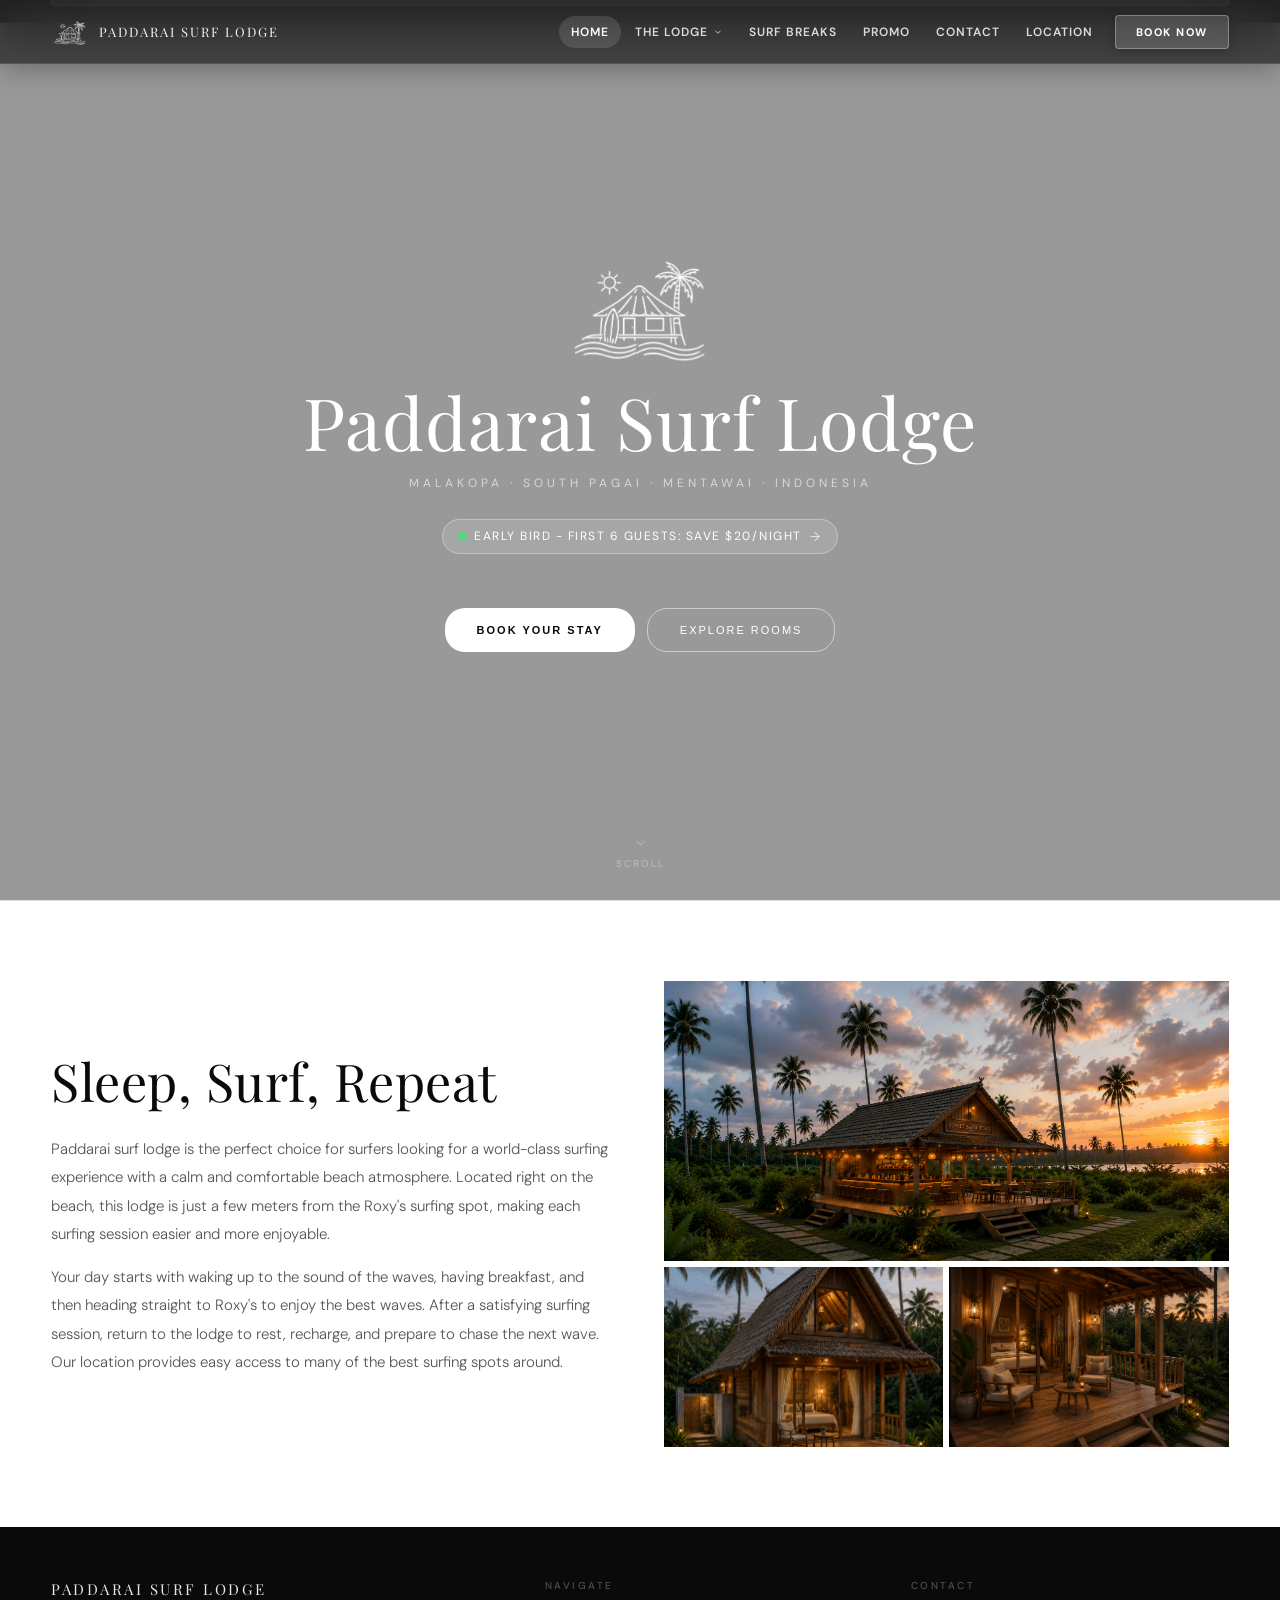
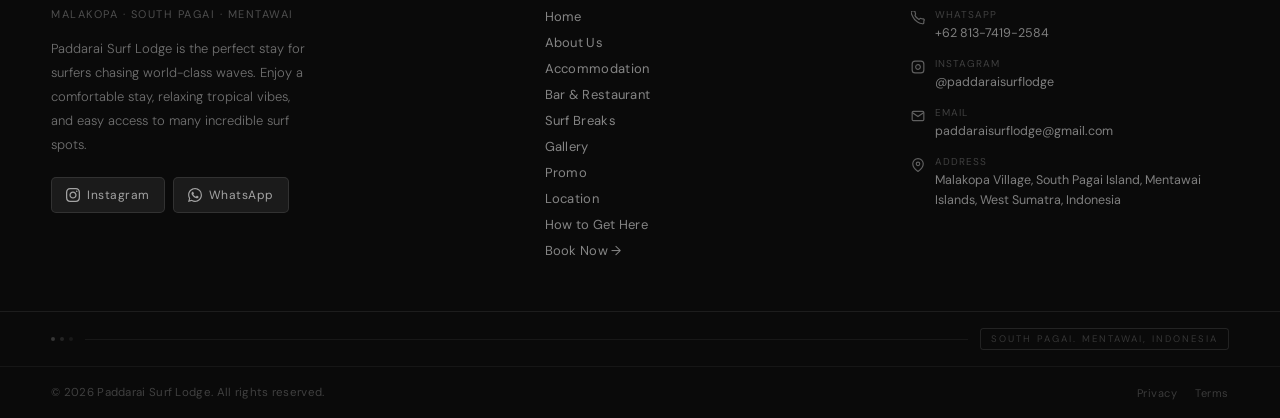
==== index.html @ 211f0278 "Update index.html" ====
<!DOCTYPE html>
<html lang="id">
<head>
<meta charset="UTF-8">
<meta name="viewport" content="width=device-width, initial-scale=1.0, maximum-scale=5.0, viewport-fit=cover">
<meta name="theme-color" content="#0a0a0a">
<title>Paddarai Surf Lodge</title>
<link href="https://fonts.googleapis.com/css2?family=Playfair+Display:ital,wght@0,400;0,500;0,700;1,400&family=DM+Sans:wght@300;400;500;600&display=swap" rel="stylesheet">
<link rel="stylesheet" href="style.css">
</head>
<body>

<!-- ═══════════════════════════════════════════
     NAVIGATION
═══════════════════════════════════════════ -->
<nav>
  <div class="logo-wrap" onclick="showPage('home')">
    <img src="gambar/Paddarai Surf Lodge logo design 2.png" alt="Paddarai Logo">
    <span class="logo-name">PADDARAI SURF LODGE</span>
  </div>
  <div class="nav-items">
    <div class="nav-item">
      <button class="nav-btn" onclick="showPage('home')" id="nav-home">Home</button>
    </div>
    <div class="nav-item">
      <button class="nav-btn" onclick="toggleDropdown('dd-lodge')" id="nav-lodge">
        The Lodge
        <svg viewBox="0 0 24 24" fill="none" stroke="currentColor" stroke-width="2"><polyline points="6 9 12 15 18 9"/></svg>
      </button>
      <div class="nav-dropdown" id="dd-lodge">
        <button class="nav-dd-item" onclick="showPage('about')">About Us</button>
        <button class="nav-dd-item" onclick="showPage('accommodation')">Accommodation</button>
        <button class="nav-dd-item" onclick="showPage('bar')">Bar &amp; Restaurant</button>
        <button class="nav-dd-item" onclick="showPage('gallery')">Gallery</button>
      </div>
    </div>
    <div class="nav-item">
      <button class="nav-btn" onclick="showPage('surf')" id="nav-surf">Surf Breaks</button>
    </div>
    <div class="nav-item">
      <button class="nav-btn" onclick="showPage('promo')" id="nav-promo">Promo</button>
    </div>
    <div class="nav-item">
      <button class="nav-btn" onclick="showPage('contact')" id="nav-contact">Contact</button>
    </div>
    <div class="nav-item">
      <button class="nav-btn" onclick="showPage('location')" id="nav-location">Location</button>
    </div>
    <button class="nav-book-btn" onclick="showPage('booking')">Book Now</button>
  </div>
  <button class="hamburger" onclick="toggleMob()" aria-label="Menu" id="hamburger-btn">
    <svg id="icon-menu" viewBox="0 0 24 24" fill="none" stroke="currentColor" stroke-width="2">
      <line x1="3" y1="6" x2="21" y2="6"/>
      <line x1="3" y1="12" x2="21" y2="12"/>
      <line x1="3" y1="18" x2="21" y2="18"/>
    </svg>
    <svg id="icon-close" viewBox="0 0 24 24" fill="none" stroke="currentColor" stroke-width="2" style="display:none">
      <line x1="18" y1="6" x2="6" y2="18"/>
      <line x1="6" y1="6" x2="18" y2="18"/>
    </svg>
  </button>
</nav>

<!-- ═══════════════════════════════════════════
     MOBILE MENU
═══════════════════════════════════════════ -->
<div class="mob-menu" id="mob-menu">
  <div class="mob-section">
    <button class="mob-direct" onclick="showPage('home');closeMob()">Home</button>
  </div>
  <div class="mob-section">
    <button class="mob-section-btn" onclick="toggleMobSub(this)">
      The Lodge
      <svg viewBox="0 0 24 24" fill="none" stroke="currentColor" stroke-width="2"><polyline points="6 9 12 15 18 9"/></svg>
    </button>
    <div class="mob-sub">
      <button class="mob-sub-item" onclick="showPage('about');closeMob()">About Us</button>
      <button class="mob-sub-item" onclick="showPage('accommodation');closeMob()">Accommodation</button>
      <button class="mob-sub-item" onclick="showPage('bar');closeMob()">Bar &amp; Restaurant</button>
      <button class="mob-sub-item" onclick="showPage('gallery');closeMob()">Gallery</button>
    </div>
  </div>
  <div class="mob-section">
    <button class="mob-direct" onclick="showPage('surf');closeMob()">Surf Breaks</button>
  </div>
  <div class="mob-section">
    <button class="mob-direct" onclick="showPage('promo');closeMob()">Promo</button>
  </div>
  <div class="mob-section">
    <button class="mob-direct" onclick="showPage('contact');closeMob()">Contact</button>
  </div>
  <div class="mob-section">
    <button class="mob-direct" onclick="showPage('location');closeMob()">Location</button>
  </div>
  <button class="mob-book" onclick="showPage('booking');closeMob()">Book Now</button>
</div>

<!-- ═══════════════════════════════════════════
     FOOTER TEMPLATE (injected into each page)
═══════════════════════════════════════════ -->
<template id="footer-tpl">
  <footer>
    <div class="ft-top">
      <div class="ft-brand">
        <div class="ft-brand-name">Paddarai Surf Lodge</div>
        <div class="ft-brand-tag">Malakopa · South Pagai · Mentawai</div>
        <div class="ft-brand-desc">Paddarai Surf Lodge is the perfect stay for surfers chasing world-class waves. Enjoy a comfortable stay, relaxing tropical vibes, and easy access to many incredible surf spots.</div>
        <div class="ft-social-row">
          <a class="ft-social-btn" href="https://www.instagram.com/paddaraisurflodge" target="_blank">
            <svg viewBox="0 0 24 24" xmlns="http://www.w3.org/2000/svg"><path d="M12 2.163c3.204 0 3.584.012 4.85.07 3.252.148 4.771 1.691 4.919 4.919.058 1.265.069 1.645.069 4.849 0 3.205-.012 3.584-.069 4.849-.149 3.225-1.664 4.771-4.919 4.919-1.266.058-1.644.07-4.85.07-3.204 0-3.584-.012-4.849-.07-3.26-.149-4.771-1.699-4.919-4.92-.058-1.265-.07-1.644-.07-4.849 0-3.204.013-3.583.07-4.849.149-3.227 1.664-4.771 4.919-4.919 1.266-.057 1.645-.069 4.849-.069zm0-2.163c-3.259 0-3.667.014-4.947.072-4.358.2-6.78 2.618-6.98 6.98-.059 1.281-.073 1.689-.073 4.948 0 3.259.014 3.668.072 4.948.2 4.358 2.618 6.78 6.98 6.98 1.281.058 1.689.072 4.948.072 3.259 0 3.668-.014 4.948-.072 4.354-.2 6.782-2.618 6.979-6.98.059-1.28.073-1.689.073-4.948 0-3.259-.014-3.667-.072-4.947-.196-4.354-2.617-6.78-6.979-6.98-1.281-.059-1.69-.073-4.949-.073zm0 5.838c-3.403 0-6.162 2.759-6.162 6.162s2.759 6.163 6.162 6.163 6.162-2.759 6.162-6.163c0-3.403-2.759-6.162-6.162-6.162zm0 10.162c-2.209 0-4-1.79-4-4 0-2.209 1.791-4 4-4s4 1.791 4 4c0 2.21-1.791 4-4 4zm6.406-11.845c-.796 0-1.441.645-1.441 1.44s.645 1.44 1.441 1.44c.795 0 1.439-.645 1.439-1.44s-.644-1.44-1.439-1.44z"/></svg>
            Instagram
          </a>
          <a class="ft-social-btn" href="https://wa.me/6281374192584" target="_blank">
            <svg viewBox="0 0 24 24" xmlns="http://www.w3.org/2000/svg"><path d="M17.472 14.382c-.297-.149-1.758-.867-2.03-.967-.273-.099-.471-.148-.67.15-.197.297-.767.966-.94 1.164-.173.199-.347.223-.644.075-.297-.15-1.255-.463-2.39-1.475-.883-.788-1.48-1.761-1.653-2.059-.173-.297-.018-.458.13-.606.134-.133.298-.347.446-.52.149-.174.198-.298.298-.497.099-.198.05-.371-.025-.52-.075-.149-.669-1.612-.916-2.207-.242-.579-.487-.5-.669-.51-.173-.008-.371-.01-.57-.01-.198 0-.52.074-.792.372-.272.297-1.04 1.016-1.04 2.479 0 1.462 1.065 2.875 1.213 3.074.149.198 2.096 3.2 5.077 4.487.709.306 1.262.489 1.694.625.712.227 1.36.195 1.871.118.571-.085 1.758-.719 2.006-1.413.248-.694.248-1.289.173-1.413-.074-.124-.272-.198-.57-.347m-5.421 7.403h-.004a9.87 9.87 0 01-5.031-1.378l-.361-.214-3.741.982.998-3.648-.235-.374a9.86 9.86 0 01-1.51-5.26c.001-5.45 4.436-9.884 9.888-9.884 2.64 0 5.122 1.03 6.988 2.898a9.825 9.825 0 012.893 6.994c-.003 5.45-4.437 9.884-9.885 9.884m8.413-18.297A11.815 11.815 0 0012.05 0C5.495 0 .16 5.335.157 11.892c0 2.096.547 4.142 1.588 5.945L.057 24l6.305-1.654a11.882 11.882 0 005.683 1.448h.005c6.554 0 11.89-5.335 11.893-11.893a11.821 11.821 0 00-3.48-8.413z"/></svg>
            WhatsApp
          </a>
        </div>
      </div>
      <div>
        <div class="ft-col-title">Navigate</div>
        <div class="ft-links">
          <button class="ft-link" onclick="showPage('home')">Home</button>
          <button class="ft-link" onclick="showPage('about')">About Us</button>
          <button class="ft-link" onclick="showPage('accommodation')">Accommodation</button>
          <button class="ft-link" onclick="showPage('bar')">Bar &amp; Restaurant</button>
          <button class="ft-link" onclick="showPage('surf')">Surf Breaks</button>
          <button class="ft-link" onclick="showPage('gallery')">Gallery</button>
          <button class="ft-link" onclick="showPage('promo')">Promo</button>
          <button class="ft-link" onclick="showPage('location')">Location</button>
          <button class="ft-link" onclick="showPage('location');setTimeout(()=>document.querySelector('.get-here').scrollIntoView({behavior:'smooth'}),50)">How to Get Here</button>
          <button class="ft-link" onclick="showPage('booking')">Book Now →</button>
        </div>
      </div>
      <div>
        <div class="ft-col-title">Contact</div>
        <div class="ft-contact-item">
          <svg class="ft-contact-icon" viewBox="0 0 24 24" stroke-width="2"><path d="M22 16.92v3a2 2 0 01-2.18 2 19.79 19.79 0 01-8.63-3.07A19.5 19.5 0 013.07 9.8a19.79 19.79 0 01-3.07-8.63A2 2 0 012 0h3a2 2 0 012 1.72c.127.96.361 1.903.7 2.81a2 2 0 01-.45 2.11L6.91 7.91a16 16 0 006.72 6.72l1.28-1.28a2 2 0 012.11-.45c.907.339 1.85.573 2.81.7A2 2 0 0122 16.92z"/></svg>
          <div>
            <div class="ft-contact-label">WhatsApp</div>
            <div class="ft-contact-val">+62 813-7419-2584</div>
          </div>
        </div>
        <div class="ft-contact-item">
          <svg class="ft-contact-icon" viewBox="0 0 24 24" stroke-width="2"><rect x="2" y="2" width="20" height="20" rx="5" ry="5"/><path d="M16 11.37A4 4 0 1112.63 8 4 4 0 0116 11.37z"/><line x1="17.5" y1="6.5" x2="17.51" y2="6.5"/></svg>
          <div>
            <div class="ft-contact-label">Instagram</div>
            <div class="ft-contact-val">@paddaraisurflodge</div>
          </div>
        </div>
        <div class="ft-contact-item">
          <svg class="ft-contact-icon" viewBox="0 0 24 24" stroke-width="2"><path d="M4 4h16c1.1 0 2 .9 2 2v12c0 1.1-.9 2-2 2H4c-1.1 0-2-.9-2-2V6c0-1.1.9-2 2-2z"/><polyline points="22,6 12,13 2,6"/></svg>
          <div>
            <div class="ft-contact-label">Email</div>
            <div class="ft-contact-val">paddaraisurflodge@gmail.com</div>
          </div>
        </div>
        <div class="ft-contact-item">
          <svg class="ft-contact-icon" viewBox="0 0 24 24" stroke-width="2"><path d="M21 10c0 7-9 13-9 13s-9-6-9-13a9 9 0 0118 0z"/><circle cx="12" cy="10" r="3"/></svg>
          <div>
            <div class="ft-contact-label">Address</div>
            <div class="ft-contact-val">Malakopa Village, South Pagai Island, Mentawai Islands, West Sumatra, Indonesia</div>
          </div>
        </div>
      </div>
    </div>
    <div class="ft-divider-row">
      <div class="ft-dots">
        <div class="ft-dot"></div>
        <div class="ft-dot" style="opacity:0.6"></div>
        <div class="ft-dot" style="opacity:0.35"></div>
      </div>
      <div class="ft-divider-line"></div>
      <div class="ft-badge">South Pagai. Mentawai, Indonesia</div>
    </div>
    <div class="ft-bottom">
      <div class="ft-copy">© 2026 Paddarai Surf Lodge. All rights reserved.</div>
      <div class="ft-legal">
        <button class="ft-legal-link">Privacy</button>
        <button class="ft-legal-link">Terms</button>
      </div>
    </div>
  </footer>
</template>

<!-- ═══════════════════════════════════════════
     PAGE: HOME
═══════════════════════════════════════════ -->
<div class="page active" id="page-home">
  <div class="hero">
    <video class="hero-bg-img" autoplay muted loop playsinline>
    <source src="gambar/video 3.mp4" type="video/mp4">
  </video>
    <img src="gambar/Paddarai Surf Lodge logo design 2.png" class="hero-logo-img" alt="Logo">
    <div class="hero-tagline">Paddarai Surf Lodge</div>
    <div class="hero-sub">Malakopa · South Pagai · Mentawai · Indonesia</div>
    <div class="hero-early-bird" onclick="showPage('promo')">
      <span class="heb-dot"></span>
      Early Bird - First 6 Guests: Save $20/night
      <span class="heb-arrow">→</span>
    </div>
    <div class="hero-cta-wrap">
      <button class="btn-primary" onclick="showPage('booking')">Book Your Stay</button>
      <button class="btn-outline" onclick="showPage('accommodation')">Explore Rooms</button>
    </div>
    <div class="scroll-hint" style="position:absolute;bottom:clamp(16px,4vw,30px);left:50%;transform:translateX(-50%);z-index:2;">
      <svg viewBox="0 0 24 24" fill="none" stroke="currentColor" stroke-width="1.5"><polyline points="6 9 12 15 18 9"/></svg>
      Scroll
    </div>
  </div>
  <div class="about-strip scroll-anim">
    <div>
      <h2>Sleep, Surf, Repeat</h2>
      <p>Paddarai surf lodge is the perfect choice for surfers looking for a world-class surfing experience with a calm and comfortable beach atmosphere. Located right on the beach, this lodge is just a few meters from the Roxy's surfing spot, making each surfing session easier and more enjoyable.</p>
      <p>Your day starts with waking up to the sound of the waves, having breakfast, and then heading straight to Roxy's to enjoy the best waves. After a satisfying surfing session, return to the lodge to rest, recharge, and prepare to chase the next wave. Our location provides easy access to many of the best surfing spots around.</p>
    </div>
    <div class="about-img-grid">
      <img src="gambar/Bar & Restourant.png" alt="Lodge" loading="lazy">
      <img src="gambar/type 1 &2.png" alt="Mentawai" loading="lazy">
      <img src="gambar/Terace.png" alt="Nature" loading="lazy">
    </div>
  </div>
  <div id="footer-home"></div>
</div>

<!-- ═══════════════════════════════════════════
     PAGE: ABOUT
═══════════════════════════════════════════ -->
<div class="page" id="page-about">
  <div class="page-content">
    <div class="page-hero">
      <img class="bg" src="gambar/Paddarai.png" alt="">
      <div class="page-hero-content">
        <div class="page-hero-eyebrow">Paddarai Surf Lodge</div>
        <h1>About Us</h1>
        <div class="divider"></div>
      </div>
      <div class="scroll-hint" style="position:absolute;bottom:clamp(16px,4vw,30px);left:50%;transform:translateX(-50%);z-index:2;">
        <svg viewBox="0 0 24 24" fill="none" stroke="currentColor" stroke-width="1.5"><polyline points="6 9 12 15 18 9"/></svg>
        Scroll
      </div>
    </div>
    <div class="about-full scroll-anim">
      <h2>Our Story</h2>
      <p>Paddarai Surf Lodge is a family-owned and locally managed surf retreat, built in April 2026 and completed in October 2026. Located right on the beachfront in Malakopa, South Pagai Island, the lodge sits only a few meters from the famous Roxy's surf spot, giving surfers easy access to many of the best waves in the Mentawai Islands.</p>
      <p>Designed with a simple tropical cottage concept, Paddarai Surf Lodge consists of three buildings: a cozy beachfront bar and two comfortable accommodation cottages. Our location was carefully chosen in the heart of several world-class surf spots, making every surf trip easy, convenient, and unforgettable.</p>
      <h2>Our Crew Members</h2>
      <p>All Paddarai crew members are local people who know the island, the waves, and the culture very well. We are dedicated to creating a warm and friendly atmosphere where every guest can feel at home, enjoy great surfing, and experience the true spirit of Mentawai hospitality.</p>
      <h3 class="about-sub-title">Our Chef</h3>
      <p class="about-sub-desc">Irvan Filsen is the owner of Paddarai Surf Lodge and also the in-house chef. He holds a Bachelor’s degree in Tourism and has experience working in kitchens and coffee shops across various restaurants and cafés in Yogyakarta. With that background and experience, he brings fresh, flavorful, and comforting meals for guests to enjoy after a full day of surfing.</p>
      <h3 class="about-sub-title">Our Guide</h3>
      <p class="about-sub-desc">Gomer Dwan is a local surf guide at Paddarai Surf Lodge with more than 10 years of surfing experience in the Mentawai Islands. He has also worked freelance as a surf guide for several surf camps around the Malakopa area. With his deep knowledge of the waves and local surf conditions, Gomer is always ready to help guests find the best waves based on the conditions and each surfer’s ability level. Friendly, experienced, and passionate about what he does, he is dedicated to making every trip more comfortable, enjoyable, and memorable.</p>
      <h3 class="about-sub-title">Our Boat Captain</h3>
      <p class="about-sub-desc">Chrisantono is Boat Captain At Paddarai Surf Lodge.</p>
    </div>
    <div id="footer-about"></div>
  </div>
</div>

<!-- ═══════════════════════════════════════════
     PAGE: ACCOMMODATION
═══════════════════════════════════════════ -->
<div class="page" id="page-accommodation">
  <div class="page-content">
    <div class="page-hero">
      <img class="bg" src="gambar/Paddarai.png" alt="">
      <div class="page-hero-content">
        <div class="page-hero-eyebrow">Where You'll Stay</div>
        <h1>Accommodation</h1>
        <div class="divider"></div>
      </div>
      <div class="scroll-hint" style="position:absolute;bottom:clamp(16px,4vw,30px);left:50%;transform:translateX(-50%);z-index:2;">
        <svg viewBox="0 0 24 24" fill="none" stroke="currentColor" stroke-width="1.5"><polyline points="6 9 12 15 18 9"/></svg>
        Scroll
      </div>
    </div>

    <div class="section-intro scroll-anim">
      <h2>All-Inclusive Packages</h2>
      <p>Experience the best surfing in the Mentawai Islands with an all-inclusive package from Paddarai Surf Lodge. We've taken care of everything for you — from comfortable beachfront accommodation and daily meals to surf trips and warm local hospitality, so you can simply relax, ride the waves, and soak up the island vibes.</p>
    </div>

    <div class="room-section">
      <!-- ROOM 1 -->
      <div class="room-card scroll-anim">
        <div class="room-img-wrap">
          <div class="room-slider" id="slider-r1">
            <div class="room-slider-track" id="track-r1">
              <img src="gambar/type 1 &2.png" alt="Room 1 - View 1" loading="lazy">
              <img src="gambar/room 1.jpeg" alt="Room 1 - View 2" loading="lazy">
              <img src="gambar/Attic Lounge.png" alt="Room 1 - View 3" loading="lazy">
              <img src="gambar/Terace.png" alt="Room 1 - View 4" loading="lazy">
              <img src="gambar/toilet.png" alt="Room 1 - View 5" loading="lazy">
            </div>
            <button class="slider-btn prev" onclick="slideRoom('r1',-1)" aria-label="Previous">
              <svg viewBox="0 0 24 24"><polyline points="15 18 9 12 15 6"/></svg>
            </button>
            <button class="slider-btn next" onclick="slideRoom('r1',1)" aria-label="Next">
              <svg viewBox="0 0 24 24"><polyline points="9 18 15 12 9 6"/></svg>
            </button>
            <div class="slider-dots" id="dots-r1">
              <button class="slider-dot active" onclick="goToSlide('r1',0)"></button>
              <button class="slider-dot" onclick="goToSlide('r1',1)"></button>
              <button class="slider-dot" onclick="goToSlide('r1',2)"></button>
              <button class="slider-dot" onclick="goToSlide('r1',3)"></button>
              <button class="slider-dot" onclick="goToSlide('r1',4)"></button>
            </div>
          </div>
        </div>
        <div class="room-body">
          <div class="room-num">All-Inclusive Type 01</div>
          <h3>Solo/Small Groups</h3>
          <div class="room-price">From <span>$150</span> per person / night</div>
          <p class="room-desc">Type 1 cottage is the perfect choice for solo surfers or small groups who want their own space without the hassle. The price is charged per bed/person.</p>
          <div class="room-specs">
            <div class="room-spec"><div class="sv">$150</div><div class="sk">Per Person / Night</div></div>
            <div class="room-spec"><div class="sv">Twin/Quad</div><div class="sk">Bed Config</div></div>
          </div>
          <div class="fac-grid">
            <div class="fac-item"><div class="fac-icon"><svg viewBox="0 0 24 24" fill="none" stroke="currentColor" stroke-width="1.8"><path d="M3 9l9-7 9 7v11a2 2 0 01-2 2H5a2 2 0 01-2-2z"/></svg></div><div><div class="fac-name">Private Room</div><div class="fac-detail">Your own space</div></div></div>
            <div class="fac-item"><div class="fac-icon"><svg viewBox="0 0 24 24" fill="none" stroke="currentColor" stroke-width="1.8"><path d="M8.111 16.404a5.5 5.5 0 017.778 0M12 20h.01M3.36 11.36a11 11 0 0117.28 0M6.75 13.91a7 7 0 0110.5 0"/></svg></div><div><div class="fac-name">Starlink WiFi</div><div class="fac-detail">High-speed satellite</div></div></div>
            <div class="fac-item"><div class="fac-icon"><svg viewBox="0 0 24 24" fill="none" stroke="currentColor" stroke-width="1.8"><path d="M4 15s1-1 4-1 5 2 8 2 4-1 4-1V3s-1 1-4 1-5-2-8-2-4 1-4 1z"/><line x1="4" y1="22" x2="4" y2="15"/></svg></div><div><div class="fac-name">Ocean View</div><div class="fac-detail">Wake up to the sea</div></div></div>
            <div class="fac-item"><div class="fac-icon"><svg viewBox="0 0 24 24" fill="none" stroke="currentColor" stroke-width="1.8"><path d="M9.59 4.59A2 2 0 1111 8H2m10.59 11.41A2 2 0 1014 16H2m15.73-8.27A2.5 2.5 0 1119.5 12H2"/></svg></div><div><div class="fac-name">Fan</div><div class="fac-detail">electric fan</div></div></div>
            <div class="fac-item"><div class="fac-icon"><svg viewBox="0 0 24 24" fill="none" stroke="currentColor" stroke-width="1.8"><path d="M3 9l9-7 9 7v11a2 2 0 01-2 2H5a2 2 0 01-2-2z"/><polyline points="9 22 9 12 15 12 15 22"/></svg></div><div><div class="fac-name">Terrace</div><div class="fac-detail">Private outdoor space</div></div></div>
            <div class="fac-item"><div class="fac-icon"><svg viewBox="0 0 24 24" fill="none" stroke="currentColor" stroke-width="1.8"><path d="M3 9l9-7 9 7v11a2 2 0 01-2 2H5a2 2 0 01-2-2z"/><path d="M9 22V12h6v10"/><rect x="8" y="6" width="8" height="4" rx="1"/></svg></div><div><div class="fac-name">Attic Lounge</div><div class="fac-detail">Your own private retreat</div></div></div>
            <div class="fac-item"><div class="fac-icon"><svg viewBox="0 0 24 24" fill="none" stroke="currentColor" stroke-width="1.8"><path d="M22 12h-4l-3 9L9 3l-3 9H2"/></svg></div><div><div class="fac-name">Surfboard Rack</div><div class="fac-detail">Secure board storage</div></div></div>
            <div class="fac-item"><div class="fac-icon"><svg viewBox="0 0 24 24" fill="none" stroke="currentColor" stroke-width="1.8"><path d="M20 9v11a2 2 0 01-2 2H6a2 2 0 01-2-2V9"/><path d="M9 22V12h6v10"/><path d="M2 10.6L12 2l10 8.6"/></svg></div><div><div class="fac-name">Bathroom</div><div class="fac-detail">clean &amp; maintained</div></div></div>
            <div class="fac-item"><div class="fac-icon"><svg viewBox="0 0 24 24" fill="none" stroke="currentColor" stroke-width="1.8"><rect x="4" y="2" width="16" height="20" rx="2"/><line x1="8" y1="6" x2="16" y2="6"/><line x1="8" y1="10" x2="16" y2="10"/><line x1="8" y1="14" x2="12" y2="14"/></svg></div><div><div class="fac-name">Closet / Wardrobe</div><div class="fac-detail">Storage space</div></div></div>
            <div class="fac-item"><div class="fac-icon"><svg viewBox="0 0 24 24" fill="none" stroke="currentColor" stroke-width="1.8"><path d="M18 8h1a4 4 0 010 8h-1M2 8h16v9a4 4 0 01-4 4H6a4 4 0 01-4-4V8z"/><line x1="6" y1="1" x2="6" y2="4"/><line x1="10" y1="1" x2="10" y2="4"/><line x1="14" y1="1" x2="14" y2="4"/></svg></div><div><div class="fac-name">Breakfast, Lunch &amp; Dinner</div><div class="fac-detail">All meals included</div></div></div>
            <div class="fac-item"><div class="fac-icon"><svg viewBox="0 0 24 24" fill="none" stroke="currentColor" stroke-width="1.8"><path d="M2 20h20M5 20l-2-6h18l-2 6M6 14V9h12v5M12 3v6M9 9h6"/></svg></div><div><div class="fac-name">Transfer Included</div><div class="fac-detail">Lodge ↔ Sikakap</div></div></div>
            <div class="fac-item"><div class="fac-icon"><svg viewBox="0 0 24 24" fill="none" stroke="currentColor" stroke-width="1.8"><path d="M2 20h20M5 20l-2-6h18l-2 6M6 14V9h12v5M12 3v6M9 9h6"/></svg></div><div><div class="fac-name">1 Daily Boat Trip</div><div class="fac-detail">Half-day morning or afternoon</div></div></div>
            <div class="fac-item"><div class="fac-icon"><svg viewBox="0 0 24 24" fill="none" stroke="currentColor" stroke-width="1.8"><path d="M17 21v-2a4 4 0 00-4-4H5a4 4 0 00-4 4v2"/><circle cx="9" cy="7" r="4"/><path d="M23 21v-2a4 4 0 00-3-3.87"/><path d="M16 3.13a4 4 0 010 7.75"/></svg></div><div><div class="fac-name">Guide Included</div><div class="fac-detail">Local surf guide</div></div></div>
            <div class="fac-item"><div class="fac-icon"><svg viewBox="0 0 24 24" fill="none" stroke="currentColor" stroke-width="1.8"><path d="M3 6h18M3 12h18M3 18h12"/><path d="M16 16l2 2 4-4"/></svg></div><div><div class="fac-name">Daily Housekeeping</div><div class="fac-detail">Room cleaned every day</div></div></div>
          </div>
          <button class="btn-book" onclick="showPage('booking')">Book Now</button>
        </div>
      </div>

      <!-- ROOM 2 -->
      <div class="room-card scroll-anim" style="margin-bottom:0;">
        <div class="room-img-wrap">
          <div class="room-slider" id="slider-r2">
            <div class="room-slider-track" id="track-r2">
              <img src="gambar/type 1 &2.png" alt="Room 2 - View 1" loading="lazy">
              <img src="gambar/room 2.jpeg" alt="Room 2 - View 2" loading="lazy">
              <img src="gambar/Attic Lounge.png" alt="Room 2 - View 3" loading="lazy">
              <img src="gambar/Terace.png" alt="Room 2 - View 4" loading="lazy">
              <img src="gambar/toilet.png" alt="Room 2 - View 5" loading="lazy">
            </div>
            <button class="slider-btn prev" onclick="slideRoom('r2',-1)" aria-label="Previous">
              <svg viewBox="0 0 24 24"><polyline points="15 18 9 12 15 6"/></svg>
            </button>
            <button class="slider-btn next" onclick="slideRoom('r2',1)" aria-label="Next">
              <svg viewBox="0 0 24 24"><polyline points="9 18 15 12 9 6"/></svg>
            </button>
            <div class="slider-dots" id="dots-r2">
              <button class="slider-dot active" onclick="goToSlide('r2',0)"></button>
              <button class="slider-dot" onclick="goToSlide('r2',1)"></button>
              <button class="slider-dot" onclick="goToSlide('r2',2)"></button>
              <button class="slider-dot" onclick="goToSlide('r2',3)"></button>
              <button class="slider-dot" onclick="goToSlide('r2',4)"></button>
            </div>
          </div>
        </div>
        <div class="room-body">
          <div class="room-num">All-Inclusive Type 02</div>
          <h3>Ocean View Double</h3>
          <div class="room-price">From <span>$150</span> per person / night</div>
          <p class="room-desc">Type 2 cottage is the perfect choice for couples or two surfers who want to share unforgettable moments while enjoying a peaceful stay together, with a minimum booking of 2 guests.</p>
          <div class="room-specs">
            <div class="room-spec"><div class="sv">Min 2</div><div class="sk">Guests</div></div>
            <div class="room-spec"><div class="sv">$150</div><div class="sk">Per Person / Night</div></div>
            <div class="room-spec"><div class="sv">Double</div><div class="sk">Bed Config</div></div>
          </div>
          <div class="fac-grid">
            <div class="fac-item"><div class="fac-icon"><svg viewBox="0 0 24 24" fill="none" stroke="currentColor" stroke-width="1.8"><path d="M3 9l9-7 9 7v11a2 2 0 01-2 2H5a2 2 0 01-2-2z"/></svg></div><div><div class="fac-name">Private room</div><div class="fac-detail">Your own space</div></div></div>
            <div class="fac-item"><div class="fac-icon"><svg viewBox="0 0 24 24" fill="none" stroke="currentColor" stroke-width="1.8"><path d="M8.111 16.404a5.5 5.5 0 017.778 0M12 20h.01M3.36 11.36a11 11 0 0117.28 0M6.75 13.91a7 7 0 0110.5 0"/></svg></div><div><div class="fac-name">Starlink WiFi</div><div class="fac-detail">High-speed satellite</div></div></div>
            <div class="fac-item"><div class="fac-icon"><svg viewBox="0 0 24 24" fill="none" stroke="currentColor" stroke-width="1.8"><path d="M4 15s1-1 4-1 5 2 8 2 4-1 4-1V3s-1 1-4 1-5-2-8-2-4 1-4 1z"/><line x1="4" y1="22" x2="4" y2="15"/></svg></div><div><div class="fac-name">Ocean View</div><div class="fac-detail">Wake up to the sea</div></div></div>
            <div class="fac-item"><div class="fac-icon"><svg viewBox="0 0 24 24" fill="none" stroke="currentColor" stroke-width="1.8"><path d="M9.59 4.59A2 2 0 1111 8H2m10.59 11.41A2 2 0 1014 16H2m15.73-8.27A2.5 2.5 0 1119.5 12H2"/></svg></div><div><div class="fac-name">Fan</div><div class="fac-detail">electric fan</div></div></div>
            <div class="fac-item"><div class="fac-icon"><svg viewBox="0 0 24 24" fill="none" stroke="currentColor" stroke-width="1.8"><path d="M3 9l9-7 9 7v11a2 2 0 01-2 2H5a2 2 0 01-2-2z"/><polyline points="9 22 9 12 15 12 15 22"/></svg></div><div><div class="fac-name">Terrace</div><div class="fac-detail">Private outdoor space</div></div></div>
            <div class="fac-item"><div class="fac-icon"><svg viewBox="0 0 24 24" fill="none" stroke="currentColor" stroke-width="1.8"><path d="M3 9l9-7 9 7v11a2 2 0 01-2 2H5a2 2 0 01-2-2z"/><path d="M9 22V12h6v10"/><rect x="8" y="6" width="8" height="4" rx="1"/></svg></div><div><div class="fac-name">Attic Lounge</div><div class="fac-detail">Your own private retreat</div></div></div>
            <div class="fac-item"><div class="fac-icon"><svg viewBox="0 0 24 24" fill="none" stroke="currentColor" stroke-width="1.8"><path d="M22 12h-4l-3 9L9 3l-3 9H2"/></svg></div><div><div class="fac-name">Surfboard Rack</div><div class="fac-detail">Secure board storage</div></div></div>
            <div class="fac-item"><div class="fac-icon"><svg viewBox="0 0 24 24" fill="none" stroke="currentColor" stroke-width="1.8"><path d="M20 9v11a2 2 0 01-2 2H6a2 2 0 01-2-2V9"/></svg></div><div><div class="fac-name">Bathroom</div><div class="fac-detail">clean &amp; maintained</div></div></div>
            <div class="fac-item"><div class="fac-icon"><svg viewBox="0 0 24 24" fill="none" stroke="currentColor" stroke-width="1.8"><rect x="4" y="2" width="16" height="20" rx="2"/><line x1="8" y1="6" x2="16" y2="6"/><line x1="8" y1="10" x2="16" y2="10"/><line x1="8" y1="14" x2="12" y2="14"/></svg></div><div><div class="fac-name">Closet / Wardrobe</div><div class="fac-detail">Storage space</div></div></div>
            <div class="fac-item"><div class="fac-icon"><svg viewBox="0 0 24 24" fill="none" stroke="currentColor" stroke-width="1.8"><path d="M18 8h1a4 4 0 010 8h-1M2 8h16v9a4 4 0 01-4 4H6a4 4 0 01-4-4V8z"/><line x1="6" y1="1" x2="6" y2="4"/><line x1="10" y1="1" x2="10" y2="4"/><line x1="14" y1="1" x2="14" y2="4"/></svg></div><div><div class="fac-name">Breakfast, Lunch &amp; Dinner</div><div class="fac-detail">All meals included</div></div></div>
            <div class="fac-item"><div class="fac-icon"><svg viewBox="0 0 24 24" fill="none" stroke="currentColor" stroke-width="1.8"><path d="M2 20h20M5 20l-2-6h18l-2 6M6 14V9h12v5M12 3v6M9 9h6"/></svg></div><div><div class="fac-name">Transfer Included</div><div class="fac-detail">Lodge ↔ Sikakap</div></div></div>
            <div class="fac-item"><div class="fac-icon"><svg viewBox="0 0 24 24" fill="none" stroke="currentColor" stroke-width="1.8"><path d="M2 20h20M5 20l-2-6h18l-2 6M6 14V9h12v5M12 3v6M9 9h6"/></svg></div><div><div class="fac-name">1 Daily Boat Trip</div><div class="fac-detail">Half-day morning or afternoon</div></div></div>
            <div class="fac-item"><div class="fac-icon"><svg viewBox="0 0 24 24" fill="none" stroke="currentColor" stroke-width="1.8"><path d="M17 21v-2a4 4 0 00-4-4H5a4 4 0 00-4 4v2"/><circle cx="9" cy="7" r="4"/><path d="M23 21v-2a4 4 0 00-3-3.87"/><path d="M16 3.13a4 4 0 010 7.75"/></svg></div><div><div class="fac-name">Guide Included</div><div class="fac-detail">Local surf guide</div></div></div>
            <div class="fac-item"><div class="fac-icon"><svg viewBox="0 0 24 24" fill="none" stroke="currentColor" stroke-width="1.8"><path d="M3 6h18M3 12h18M3 18h12"/><path d="M16 16l2 2 4-4"/></svg></div><div><div class="fac-name">Daily Housekeeping</div><div class="fac-detail">Room cleaned every day</div></div></div>
          </div>
          <button class="btn-book" onclick="showPage('booking')">Book Now</button>
        </div>
      </div>
    </div>

    <!-- OUR BOAT -->
    <div class="our-boat-section scroll-anim">
      <div class="our-boat-inner">
        <div class="our-boat-img-wrap">
          <img src="gambar/Boat.png" alt="Our Boat" loading="lazy" onerror="this.src='gambar/20240122_153913.jpg'">
          <div class="our-boat-label">Our Boat</div>
        </div>
        <div class="our-boat-body">
          <div class="our-boat-eyebrow">On the Water</div>
          <h2>Our Boat</h2>
          <p>At Paddarai Surf Lodge, we use a local long boat powered by a 40HP engine to support our guests’ activities throughout their stay. The boat is used for surf trips, exploring many surf breaks, as well as transfers to and from the Mentawai Fast ferry pier in Sikakap. With experienced local crew members, getting to the surf spots and traveling between the lodge and the harbor is easy. For us, the boat is more than just transportation — it’s part of the experience of enjoying the surfing lifestyle and island journey in Mentawai.</p>
        </div>
      </div>
    </div>

    <div id="footer-accommodation"></div>
  </div>
</div>

<!-- ═══════════════════════════════════════════
     PAGE: SURF / WAVES
═══════════════════════════════════════════ -->
<div class="page" id="page-surf">
  <div class="page-content">
    <div class="page-hero">
      <img class="bg" src="gambar/map.PNG" alt="">
      <div class="page-hero-content">
        <div class="page-hero-eyebrow">North Pagai & South Pagai</div>
        <h1>Surf Breaks</h1>
        <div class="divider"></div>
      </div>
      <div class="scroll-hint" style="position:absolute;bottom:clamp(16px,4vw,30px);left:50%;transform:translateX(-50%);z-index:2;">
        <svg viewBox="0 0 24 24" fill="none" stroke="currentColor" stroke-width="1.5"><polyline points="6 9 12 15 18 9"/></svg>
        Scroll
      </div>
    </div>
    <div class="ws-page-content">
      <div class="ws-intro scroll-anim">
        <h2>Surf Breaks Map</h2>
        <img src="gambar/map 2.png" alt="Surf Breaks Map" class="ws-map-img">
        <p>Paddarai Surf Lodge is located right in the middle between the surf breaks of North and South Pagai, making surf trips to various waves easier and more convenient.</p>
      </div>
      <div class="ws-list">
        <div class="ws-item scroll-anim"><div class="ws-img-col"><img src="gambar/Roxies.jpeg" alt="Roxi's" loading="lazy"></div><div class="ws-info-col"><h3>Roxy's</h3><p>Roxies is a fun and playful right-hand reef break located not far from Paddarai Surf Lodge. The wave offers long open walls perfect for carving, top turns, and smooth performance surfing. On smaller swells, Roxies becomes an easy and playful wave for all levels, while bigger swells bring beautiful barrel sections with a clean, flowing rhythm. Many surfers describe it as a “Macas in reverse” thanks to its perfectly lined-up shape and enjoyable pace.</p><div class="ws-meta-row"><div class="ws-meta-tag"><svg viewBox="0 0 24 24" fill="none" stroke="currentColor" stroke-width="2"><path d="M12 2C8.13 2 5 5.13 5 9c0 5.25 7 13 7 13s7-7.75 7-13c0-3.87-3.13-7-7-7z"/><circle cx="12" cy="9" r="2.5"/></svg>South Pagai</div><div class="ws-meta-tag"><svg viewBox="0 0 24 24" fill="none" stroke="currentColor" stroke-width="2"><path d="M2 20L12 4L22 20"/><line x1="6" y1="14" x2="18" y2="14"/></svg>0,47 miles</div></div></div></div>
        <div class="ws-item scroll-anim"><div class="ws-img-col"><img src="gambar/rags left.jpeg" alt="Rag's Left" loading="lazy"></div><div class="ws-info-col"><h3>Rag's Left</h3><p>Rag’s Left is a powerful left-hand reef break located around 10-15 minutes from Paddarai Surf Lodge in the southern Mentawai area. Known for its long hollow barrels and fast walls, this wave offers an exciting ride for experienced surfers. On the right swell, Rag’s Left can produce long tubing sections followed by a more open wall perfect for powerful turns down the line. Breaking over a shallow coral reef, the wave becomes heavier and more challenging as the swell increases.</p><div class="ws-meta-row"><div class="ws-meta-tag"><svg viewBox="0 0 24 24" fill="none" stroke="currentColor" stroke-width="2"><path d="M12 2C8.13 2 5 5.13 5 9c0 5.25 7 13 7 13s7-7.75 7-13c0-3.87-3.13-7-7-7z"/><circle cx="12" cy="9" r="2.5"/></svg>South Pagai</div><div class="ws-meta-tag"><svg viewBox="0 0 24 24" fill="none" stroke="currentColor" stroke-width="2"><path d="M2 20L12 4L22 20"/><line x1="6" y1="14" x2="18" y2="14"/></svg>4,89 miles</div></div></div></div>
        <div class="ws-item scroll-anim"><div class="ws-img-col"><img src="gambar/rags right.jpeg" alt="Rag's Right" loading="lazy"></div><div class="ws-info-col"><h3>Rag's Right</h3><p>Rag’s Right is a fast and powerful right-hand reef break located around 15-20 minutes from Paddarai Surf Lodge. Known for its hollow barrels and clean racing sections, this wave offers some of the best tubing conditions in South Mentawai when the swell and tide line up. Breaking over a shallow coral reef, Rag’s Right is best suited for advanced surfers who are comfortable with fast, heavy waves and committed tube rides.</p><div class="ws-meta-row"><div class="ws-meta-tag"><svg viewBox="0 0 24 24" fill="none" stroke="currentColor" stroke-width="2"><path d="M12 2C8.13 2 5 5.13 5 9c0 5.25 7 13 7 13s7-7.75 7-13c0-3.87-3.13-7-7-7z"/><circle cx="12" cy="9" r="2.5"/></svg>South Pagai</div><div class="ws-meta-tag"><svg viewBox="0 0 24 24" fill="none" stroke="currentColor" stroke-width="2"><path d="M2 20L12 4L22 20"/><line x1="6" y1="14" x2="18" y2="14"/></svg>5,80 miles</div></div></div></div>
        <div class="ws-item scroll-anim"><div class="ws-img-col"><img src="gambar/Thunders.jpeg" alt="Thunders" loading="lazy"></div><div class="ws-info-col"><h3>Thunders</h3><p>Thunders is a powerful and consistent left-hand reef break located around 20-25 minutes from Paddarai Surf Lodge. Known for its heavy walls, bowl sections, and dependable swell, Thunders works well across different tides and conditions, making it one of the most reliable waves nearby. On smaller to medium swells, the wave offers fun and clean walls, while bigger swells bring faster and more challenging sections for experienced surfers. With multiple take-off spots and long workable rides.</p><div class="ws-meta-row"><div class="ws-meta-tag"><svg viewBox="0 0 24 24" fill="none" stroke="currentColor" stroke-width="2"><path d="M12 2C8.13 2 5 5.13 5 9c0 5.25 7 13 7 13s7-7.75 7-13c0-3.87-3.13-7-7-7z"/><circle cx="12" cy="9" r="2.5"/></svg>South Pagai</div><div class="ws-meta-tag"><svg viewBox="0 0 24 24" fill="none" stroke="currentColor" stroke-width="2"><path d="M2 20L12 4L22 20"/><line x1="6" y1="14" x2="18" y2="14"/></svg>7,57 miles</div></div></div></div>
        <div class="ws-item scroll-anim"><div class="ws-img-col"><img src="gambar/rednuht.jpeg" alt="Rednuht" loading="lazy"></div><div class="ws-info-col"><h3>Thunder Box</h3><p>Thunder Box is a heavy and hollow right-hand reef break located around 25-30 minutes from Paddarai Surf Lodge. Although the wave is relatively short, it is famous for its thick and powerful barrels that can run from take-off to finish. Thunder Box works best with the right swell direction and tide, and when the conditions line up, it delivers some of the most exciting tube rides in the area. Best suited for experienced surfers, this wave offers a fast, intense, and unforgettable session.</p><div class="ws-meta-row"><div class="ws-meta-tag"><svg viewBox="0 0 24 24" fill="none" stroke="currentColor" stroke-width="2"><path d="M12 2C8.13 2 5 5.13 5 9c0 5.25 7 13 7 13s7-7.75 7-13c0-3.87-3.13-7-7-7z"/><circle cx="12" cy="9" r="2.5"/></svg>South Pagai</div><div class="ws-meta-tag"><svg viewBox="0 0 24 24" fill="none" stroke="currentColor" stroke-width="2"><path d="M2 20L12 4L22 20"/><line x1="6" y1="14" x2="18" y2="14"/></svg>9,12 miles</div></div></div></div>
        <div class="ws-item scroll-anim"><div class="ws-img-col"><img src="gambar/greenbush.jpeg" alt="Greenbush" loading="lazy"></div><div class="ws-info-col"><h3>Greenbush</h3><p>Greenbush is a world-class left-hand reef break located around 30-40 minutes from Paddarai Surf Lodge in the southern Mentawai area. Famous for its thick, deep, and perfectly round barrels, Greenbush offers one of the most unforgettable tube rides in the Mentawais when the conditions line up. The wave breaks over a shallow coral reef and works best on higher tides with solid south swells. Fast, heavy, and extremely hollow, Greenbush is recommended only for advanced surfers who are comfortable in powerful barreling waves.</p><div class="ws-meta-row"><div class="ws-meta-tag"><svg viewBox="0 0 24 24" fill="none" stroke="currentColor" stroke-width="2"><path d="M12 2C8.13 2 5 5.13 5 9c0 5.25 7 13 7 13s7-7.75 7-13c0-3.87-3.13-7-7-7z"/><circle cx="12" cy="9" r="2.5"/></svg>North Pagai</div><div class="ws-meta-tag"><svg viewBox="0 0 24 24" fill="none" stroke="currentColor" stroke-width="2"><path d="M2 20L12 4L22 20"/><line x1="6" y1="14" x2="18" y2="14"/></svg>12,31 miles</div></div></div></div>
        <div class="ws-item scroll-anim"><div class="ws-img-col"><img src="gambar/Macaronis.jpeg" alt="Macaronis" loading="lazy"></div><div class="ws-info-col"><h3>Macaronis</h3><p>Macaronis is one of the most famous and enjoyable waves in the Mentawai Islands, located around 40–60 minutes from Paddarai Surf Lodge. This world-class left-hand reef break is known for its perfect shape, long playful walls, and incredibly consistent barrels. Macaronis works well on almost all tides and offers everything from smooth carving sections to fast tubing waves, making it a favorite for surfers from around the world. On smaller days it’s fun for intermediate surfers, while bigger swells turn the wave into a fast and powerful ride better suited for experienced surfers.</p><div class="ws-meta-row"><div class="ws-meta-tag"><svg viewBox="0 0 24 24" fill="none" stroke="currentColor" stroke-width="2"><path d="M12 2C8.13 2 5 5.13 5 9c0 5.25 7 13 7 13s7-7.75 7-13c0-3.87-3.13-7-7-7z"/><circle cx="12" cy="9" r="2.5"/></svg>North Pagai</div><div class="ws-meta-tag"><svg viewBox="0 0 24 24" fill="none" stroke="currentColor" stroke-width="2"><path d="M2 20L12 4L22 20"/><line x1="6" y1="14" x2="18" y2="14"/></svg>18,10 miles</div></div></div></div>
      </div>
    </div>
    <div id="footer-surf"></div>
  </div>
</div>

<!-- ═══════════════════════════════════════════
     PAGE: BAR & RESTAURANT
═══════════════════════════════════════════ -->
<div class="page" id="page-bar">
  <div class="page-content">
    <div class="page-hero">
      <img class="bg" src="gambar/Bar & Restourant.png" alt="">
      <div class="page-hero-content">
        <div class="page-hero-eyebrow">Food &amp; Drinks</div>
        <h1>Bar &amp; Restaurant</h1>
        <div class="divider"></div>
      </div>
      <div class="scroll-hint" style="position:absolute;bottom:clamp(16px,4vw,30px);left:50%;transform:translateX(-50%);z-index:2;">
        <svg viewBox="0 0 24 24" fill="none" stroke="currentColor" stroke-width="1.5"><polyline points="6 9 12 15 18 9"/></svg>
        Scroll
      </div>
    </div>
    <div class="bar-content scroll-anim">
      <img src="gambar/Bar & Restourant.png" alt="Bar &amp; Restaurant Paddarai" loading="lazy">
      <div>
        <h2>Eat, Drink &amp; Relax</h2>
        <p>our bar and restaurant is a place to relax, enjoy good food, and share stories after a full day of surfing. We serve a variety of fresh meals, local dishes, and simple international favorites prepared daily throughout your stay. Three meals a day are already included in your stay, but guests can also order additional food and drinks directly from the bar and restaurant at any time. From breakfast before surfing, lunch, to enjoying a cold drink in the afternoon.</p>
      </div>
    </div>
    <div id="footer-bar"></div>
  </div>
</div>

<!-- ═══════════════════════════════════════════
     PAGE: GALLERY
═══════════════════════════════════════════ -->
<div class="page" id="page-gallery">
  <div class="page-content">
    <div class="page-hero">
      <img class="bg" src="gambar/Thunders.jpeg" alt="">
      <div class="page-hero-content">
        <div class="page-hero-eyebrow">Visual Stories</div>
        <h1>Gallery</h1>
        <div class="divider"></div>
      </div>
      <div class="scroll-hint" style="position:absolute;bottom:clamp(16px,4vw,30px);left:50%;transform:translateX(-50%);z-index:2;">
        <svg viewBox="0 0 24 24" fill="none" stroke="currentColor" stroke-width="1.5"><polyline points="6 9 12 15 18 9"/></svg>
        Scroll
      </div>
    </div>
    <div class="gallery-page">
      <div class="gallery-masonry scroll-anim">
        <img src="gambar/20240122_153913.jpg" alt="Lodge" loading="lazy" onclick="openLightbox(this.src)">
        <img src="gambar/Roxies.jpeg" alt="Roxi's" loading="lazy" onclick="openLightbox(this.src)">
        <img src="gambar/IMG_20221013_011744_541.jpg" alt="Mentawai" loading="lazy" onclick="openLightbox(this.src)">
        <img src="gambar/rags left.jpeg" alt="Rags Left" loading="lazy" onclick="openLightbox(this.src)">
        <img src="gambar/20231222_181700.jpg" alt="Nature" loading="lazy" onclick="openLightbox(this.src)">
        <img src="gambar/Thunders.jpeg" alt="Thunders" loading="lazy" onclick="openLightbox(this.src)">
        <img src="gambar/greenbush.jpeg" alt="Greenbush" loading="lazy" onclick="openLightbox(this.src)">
        <img src="gambar/Macaronis.jpeg" alt="Macaronis" loading="lazy" onclick="openLightbox(this.src)">
        <img src="gambar/rednuht.jpeg" alt="Rednuht" loading="lazy" onclick="openLightbox(this.src)">
        <img src="gambar/rags right.jpeg" alt="Rags Right" loading="lazy" onclick="openLightbox(this.src)">
      </div>
    </div>
    <div id="footer-gallery"></div>
  </div>
</div>
<div class="lightbox" id="lightbox" onclick="closeLightbox()">
  <button class="lightbox-close" onclick="closeLightbox()">×</button>
  <img id="lightbox-img" src="" alt="">
</div>

<!-- ═══════════════════════════════════════════
     PAGE: PROMO
═══════════════════════════════════════════ -->
<div class="page" id="page-promo">
  <div class="page-content">
    <div class="page-hero">
      <img class="bg" src="gambar/Paddarai.png" alt="">
      <div class="page-hero-content">
        <div class="page-hero-eyebrow">Limited Offer</div>
        <h1>Special Promo</h1>
        <div class="divider"></div>
      </div>
      <div class="scroll-hint" style="position:absolute;bottom:clamp(16px,4vw,30px);left:50%;transform:translateX(-50%);z-index:2;">
        <svg viewBox="0 0 24 24" fill="none" stroke="currentColor" stroke-width="1.5"><polyline points="6 9 12 15 18 9"/></svg>
        Scroll
      </div>
    </div>
    <div class="promo-page">
      <div class="promo-page-card scroll-anim">
        <div class="promo-page-img">
          <img src="gambar/greenbush.jpeg" alt="Promo" loading="lazy">
          <div class="promo-lmt">Limited Offer</div>
        </div>
        <div class="promo-page-body">
          <div class="eyebrow">All-Inclusive 7-Night Package For the first 6 guests only</div>
          <h3>Save $20 per night per person</h3>
          <p>Book a 7-night all-inclusive stay and enjoy $20 off per night. This special offer is available for the first 6 guests who make a booking.</p>
          <div class="promo-includes">
            <div class="pi-title">What's Included</div>
            <div class="pi-item">Daily breakfast, lunch &amp; dinner</div>
            <div class="pi-item">Transfer Lodge ↔ Sikakap</div>
            <div class="pi-item">1 Daily Boat Trip</div>
            <div class="pi-item">Guide Included</div>
            <div class="pi-item">Daily Housekeeping</div>
          </div>
          <div class="promo-price-tag">
            <div class="save">You Save</div>
            <div class="disc">$140 over 7 nights</div>
          </div>
          <div class="promo-validity">Valid for bookings with check-out before 30 April 2027 · the first 6 guests only</div>
          <button class="btn-promo" onclick="showPage('booking')">Book Now</button>
        </div>
      </div>
    </div>
    <div id="footer-promo"></div>
  </div>
</div>

<!-- ═══════════════════════════════════════════
     PAGE: CONTACT
═══════════════════════════════════════════ -->
<div class="page" id="page-contact">
  <div class="page-content">
    <div class="page-hero">
      <img class="bg" src="gambar/Paddarai.png" alt="">
      <div class="page-hero-content">
        <div class="page-hero-eyebrow">Get In Touch</div>
        <h1>Contact Us</h1>
        <div class="divider"></div>
      </div>
      <div class="scroll-hint" style="position:absolute;bottom:clamp(16px,4vw,30px);left:50%;transform:translateX(-50%);z-index:2;">
        <svg viewBox="0 0 24 24" fill="none" stroke="currentColor" stroke-width="1.5"><polyline points="6 9 12 15 18 9"/></svg>
        Scroll
      </div>
    </div>
    <div class="contact-page">
      <div class="contact-inner scroll-anim">
        <h2>We'd love to hear from you</h2>
        <p>Have a question about availability, surf conditions, or what to pack? Reach us directly - we're always happy to chat.</p>
        <a href="https://wa.me/6281374192584" target="_blank" class="c-item">
          <div class="c-icon"><img src="https://cdn.jsdelivr.net/gh/simple-icons/simple-icons/icons/whatsapp.svg" alt="WA"></div>
          <div><div class="c-lbl">WhatsApp</div><div class="c-val">+62-813-7419-2584</div></div>
        </a>
        <a href="https://www.instagram.com/paddaraisurflodge" target="_blank" class="c-item">
          <div class="c-icon"><img src="https://cdn.jsdelivr.net/gh/simple-icons/simple-icons/icons/instagram.svg" alt="IG"></div>
          <div><div class="c-lbl">Instagram</div><div class="c-val">@paddaraisurflodge</div></div>
        </a>
        <a href="mailto:paddaraisurflodge@gmail.com" class="c-item">
          <div class="c-icon"><img src="https://cdn.jsdelivr.net/gh/simple-icons/simple-icons/icons/gmail.svg" alt="Email"></div>
          <div><div class="c-lbl">Email</div><div class="c-val">paddaraisurflodge@gmail.com</div></div>
        </a>
        <div class="contact-location-note">
          <p>📍 For directions and how to reach us, visit our
            <button onclick="showPage('location')">Location page</button>.
          </p>
        </div>
      </div>
    </div>
    <div id="footer-contact"></div>
  </div>
</div>

<!-- ═══════════════════════════════════════════
     PAGE: LOCATION
═══════════════════════════════════════════ -->
<div class="page" id="page-location">
  <div class="page-content">
    <div class="page-hero">
      <img class="bg" src="gambar/Paddarai.png" alt="">
      <div class="page-hero-content">
        <div class="page-hero-eyebrow">Find Us</div>
        <h1>Location</h1>
        <div class="divider"></div>
      </div>
      <div class="scroll-hint" style="position:absolute;bottom:clamp(16px,4vw,30px);left:50%;transform:translateX(-50%);z-index:2;">
        <svg viewBox="0 0 24 24" fill="none" stroke="currentColor" stroke-width="1.5"><polyline points="6 9 12 15 18 9"/></svg>
        Scroll
      </div>
    </div>
    <div class="location-page scroll-anim">
      <h2>Malakopa, South Pagai Island</h2>
      <p class="sub">Mentawai Islands, West Sumatra, Indonesia</p>
      <iframe
        src="https://www.google.com/maps/embed?pb=!1m17!1m12!1m3!1d3989.3!2d100.193892!3d-2.954758!2m3!1f0!2f0!3f0!3m2!1i1024!2i768!4f13.1!3m2!1m1!2zMsKwNTcnMTcuMiJTIDEwMMKwMTEnMzguMCJF!5e0!3m2!1sen!2sid!4v1700000000000!5m2!1sen!2sid"
        allowfullscreen loading="lazy" referrerpolicy="no-referrer-when-downgrade">
      </iframe>
    </div>
    
    <div class="location-map-img-wrap scroll-anim">
      <img src="gambar/map 2.png" alt="Surf Breaks Map" class="ws-map-img">
    </div>

    <!-- HOW TO GET HERE -->
    <div class="get-here">
      <div class="get-here-header scroll-anim">
        <h2>How to Get Here</h2>
        <p>Reaching Paddarai Surf Lodge is part of the adventure. Follow these steps to get to our little corner of paradise in the Mentawai Islands.</p>
      </div>
      <div class="transport-grid">
        <div class="transport-card">
          <div class="transport-img">
            <img src="gambar/pesawat.jpg" alt="Flight" loading="lazy" onerror="this.parentElement.innerHTML='<div class=\'transport-img-placeholder\'><svg viewBox=\'0 0 24 24\' fill=\'none\' stroke=\'currentColor\' stroke-width=\'1.5\'><path d=\'M22 2L11 13M22 2l-7 20-4-9-9-4 20-7z\'/></svg><span>Add photo here</span></div>'">
            <div class="transport-step">Step 01</div>
          </div>
          <div class="transport-body">
            <div class="transport-icon-row">
              <div class="transport-icon"><svg viewBox="0 0 24 24" fill="none" stroke="currentColor" stroke-width="1.8"><path d="M22 2L11 13M22 2l-7 20-4-9-9-4 20-7z"/></svg></div>
              <span class="transport-mode">By Plane</span>
            </div>
            <h3>Fly to Minangkabau International Airport</h3>
            <p>Your journey begins with a flight to Minangkabau International Airport (PDG) in Padang, West Sumatra. Direct flights are available from Jakarta, Kuala Lumpur, and other major hubs.</p>
            <div class="transport-duration">
              <svg viewBox="0 0 24 24" fill="none" stroke="currentColor" stroke-width="2"><circle cx="12" cy="12" r="10"/><polyline points="12 6 12 12 16 14"/></svg>
              Varies by origin
            </div>
          </div>
        </div>
        <div class="transport-card scroll-anim">
          <div class="transport-img">
            <img src="gambar/mentawai fast.webp" alt="Ferry" loading="lazy" onerror="this.parentElement.innerHTML='<div class=\'transport-img-placeholder\'><svg viewBox=\'0 0 24 24\' fill=\'none\' stroke=\'currentColor\' stroke-width=\'1.5\'><path d=\'M2 20h20M5 20V10l7-6 7 6v10\'/></svg><span>Add photo here</span></div>'">
            <div class="transport-step">Step 02</div>
          </div>
          <div class="transport-body">
            <div class="transport-icon-row">
              <div class="transport-icon"><svg viewBox="0 0 24 24" fill="none" stroke="currentColor" stroke-width="1.8"><path d="M2 20h20"/><path d="M18 9H6l-2 6h16l-2-6z"/><path d="M6 9V6h12v3"/><path d="M12 3v3"/></svg></div>
              <span class="transport-mode">By Ferry</span>
            </div>
            <h3>Ferry from Padang to Sikakap</h3>
            <p>After arriving in Padang, you’ll need to stay overnight before continuing your journey. The next day, from Muaro Harbour in Padang, take the Mentawai Fast ferry to East Sikakap Pier in Sikakap (North Pagai Island). Make sure you already have your Mentawai Surf Tax (mandatory surf tax for surfers) before departure.</p>
            <div class="transport-duration">
              <svg viewBox="0 0 24 24" fill="none" stroke="currentColor" stroke-width="2"><circle cx="12" cy="12" r="10"/><polyline points="12 6 12 12 16 14"/></svg>
              3–5 hours
            </div>
          </div>
        </div>
        <div class="transport-card">
          <div class="transport-img">
            <img src="gambar/Boat.png" alt="Road" loading="lazy" onerror="this.parentElement.innerHTML='<div class=\'transport-img-placeholder\'><svg viewBox=\'0 0 24 24\' fill=\'none\' stroke=\'currentColor\' stroke-width=\'1.5\'><rect x=\'1\' y=\'3\' width=\'15\' height=\'13\'/><path d=\'M16 8h4l3 6v3h-7V8z\'/></svg><span>Add photo here</span></div>'">
            <div class="transport-step">Step 03</div>
          </div>
          <div class="transport-body">
            <div class="transport-icon-row">
              <div class="transport-icon"><svg viewBox="0 0 24 24" fill="none" stroke="currentColor" stroke-width="1.8"><path d="M3 17h18l-2-7H5L3 17z"/><path d="M5 17c0 1.1.9 2 2 2s2-.9 2-2"/><path d="M15 17c0 1.1.9 2 2 2s2-.9 2-2"/></svg></div>
              <span class="transport-mode">By Boat</span>
            </div>
            <h3>Sikakap to Lodge</h3>
            <p>After arriving at East Sikakap Pier, the Paddarai Surf Lodge team will be waiting to pick you up directly at the pier, so you won’t have to wait long. The journey to the lodge will then continue by Paddarai Surf Lodge’s longboat.</p>
            <div class="transport-duration">
              <svg viewBox="0 0 24 24" fill="none" stroke="currentColor" stroke-width="2"><circle cx="12" cy="12" r="10"/><polyline points="12 6 12 12 16 14"/></svg>
              ~30-40 Minutes
            </div>
          </div>
        </div>
        <div class="transport-card">
          <div class="transport-img">
            <img src="gambar/Paddarai.png" alt="Arrive" loading="lazy" onerror="this.parentElement.innerHTML='<div class=\'transport-img-placeholder\'><svg viewBox=\'0 0 24 24\' fill=\'none\' stroke=\'currentColor\' stroke-width=\'1.5\'><path d=\'M3 9l9-7 9 7v11a2 2 0 01-2 2H5a2 2 0 01-2-2z\'/></svg><span>Add photo here</span></div>'">
            <div class="transport-step">Step 04</div>
          </div>
          <div class="transport-body">
            <div class="transport-icon-row">
              <div class="transport-icon"><svg viewBox="0 0 24 24" fill="none" stroke="currentColor" stroke-width="1.8"><path d="M3 9l9-7 9 7v11a2 2 0 01-2 2H5a2 2 0 01-2-2z"/><polyline points="9 22 9 12 15 12 15 22"/></svg></div>
              <span class="transport-mode">Arrival</span>
            </div>
            <h3>Welcome to Paddarai Surf Lodge</h3>
            <p>You've made it!</p>
            <div class="transport-duration">
              <svg viewBox="0 0 24 24" fill="none" stroke="currentColor" stroke-width="2"><circle cx="12" cy="12" r="10"/><polyline points="12 6 12 12 16 14"/></svg>
              You're here - welcome!
            </div>
          </div>
        </div>
      </div>
      <div class="get-here-cta">
        <p>Need help planning your journey? We're happy to guide you.</p>
        <a href="https://wa.me/6281374192584" target="_blank" class="btn-primary">Chat with Us on WhatsApp</a>
      </div>
    </div>

    <div id="footer-location"></div>
  </div>
</div>

<!-- ═══════════════════════════════════════════
     PAGE: BOOKING
═══════════════════════════════════════════ -->
<div class="page" id="page-booking">
  <div class="page-content">
    <div class="page-hero">
      <img class="bg" src="gambar/Paddarai.png" alt="">
      <div class="page-hero-content">
        <div class="page-hero-eyebrow">Reserve Your Spot</div>
        <h1>Booking</h1>
        <div class="divider"></div>
      </div>
      <div class="scroll-hint" style="position:absolute;bottom:clamp(16px,4vw,30px);left:50%;transform:translateX(-50%);z-index:2;">
        <svg viewBox="0 0 24 24" fill="none" stroke="currentColor" stroke-width="1.5"><polyline points="6 9 12 15 18 9"/></svg>
        Scroll
      </div>
    </div>
    <div class="booking-wrap">
      <div class="booking-grid">
        <!-- LEFT: FORM -->
        <div class="booking-left scroll-anim">
          <h2>Make a Reservation</h2>
          <p class="sub">Fill in your details and we'll confirm via WhatsApp/Email.</p>

          <div class="bk-row-2">
            <div class="bk-field"><label>Full Name</label><input type="text" id="bk-nama" placeholder="Your name" required></div>
            <div class="bk-field"><label>Email</label><input type="email" id="bk-email" placeholder="your@email.com" required></div>
          </div>

          <div class="bk-field">
            <label>Select Type Cottage</label>
            <div class="room-options">
              <div class="room-option selected" onclick="selectRoom(this,150,'Room 1','Per person / night',1,4)">
                <div class="opt-dot"></div>
                <div class="room-info">
                  <div class="opt-name">Type 1 Cottage - All-inclusive</div>
                  <div class="opt-sub">Per person / night</div>
                </div>
                <div style="display:flex;flex-direction:column;align-items:flex-end;gap:2px;flex-shrink:0;">
                  <div class="room-price">$150</div>
                  <button onclick="event.stopPropagation();viewRoomFromBooking('r1')" class="view-room-link">View Room →</button>
                </div>
              </div>
              <div class="room-option" onclick="selectRoom(this,150,'Room 2','Per person / night',2,2)">
                <div class="opt-dot"></div>
                <div class="room-info">
                  <div class="opt-name">Type 2 Cottage - All-inclusive</div>
                  <div class="opt-sub">Per person / night · Minimum 2 guests</div>
                </div>
                <div style="display:flex;flex-direction:column;align-items:flex-end;gap:2px;flex-shrink:0;">
                  <div class="room-price">$150</div>
                  <button onclick="event.stopPropagation();viewRoomFromBooking('r2')" class="view-room-link">View Room →</button>
                </div>
              </div>
            </div>
          </div>

          <div class="bk-field">
            <label>Number of Guests</label>
            <div class="guest-counter">
              <button class="guest-btn" id="guest-minus" onclick="changeGuests(-1)" type="button" disabled>−</button>
              <div class="guest-display" id="guest-display">1 Guest</div>
              <button class="guest-btn" id="guest-plus" onclick="changeGuests(1)" type="button">+</button>
            </div>
            <div class="guest-max-info" id="guest-max-info">Flexible occupancy for Room 1</div>
          </div>

          <div class="bk-field">
            <label>Promo</label>
            <div class="promo-options">
              <div class="promo-option selected" onclick="selectPromo(this,0,'No Promo')">
                <div class="opt-dot"></div>
                <div class="promo-detail"><div class="opt-name">No Promo</div><div class="opt-sub">Standard rate applies</div></div>
              </div>
              <div class="promo-option promo-disabled" id="promo-surf-pkg" onclick="selectPromo(this,20,'7 Nights Surf Package — Save $20/night')">
                <div class="opt-dot"></div>
                <div class="promo-detail"><div class="opt-name">All-Inclusive 7-Night Package For the first 6 guests only</div><div class="opt-sub">Daily breakfast, lunch & dinner, Daily Housekeeping, 1 Daily Boat Trip, Guide Included &amp; Transfer Lodge ↔ Sikakap</div></div>
                <div class="promo-badge-tag">-$20/night</div>
              </div>
            </div>
            <p id="promo-msg">Select check-in &amp; check-out dates to see promo eligibility.</p>
          </div>

          <!-- DATE PICKERS -->
          <div class="bk-date-row">
            <div class="bk-field">
              <label>Check In</label>
              <div class="date-picker-wrap" id="dp-in-wrap">
                <button type="button" class="date-display-btn" id="dp-in-btn" onclick="toggleCal('in')">
                  <span id="dp-in-display" class="placeholder">Select</span>
                  <svg viewBox="0 0 24 24" fill="none" stroke="currentColor" stroke-width="2"><rect x="3" y="4" width="18" height="18" rx="2"/><line x1="16" y1="2" x2="16" y2="6"/><line x1="8" y1="2" x2="8" y2="6"/><line x1="3" y1="10" x2="21" y2="10"/></svg>
                </button>
                <div class="cal-popup" id="cal-in">
                  <div class="cal-header">
                    <button class="cal-nav-btn" onclick="calNav('in',-1)" type="button"><svg viewBox="0 0 24 24" fill="none" stroke="currentColor" stroke-width="2"><polyline points="15 18 9 12 15 6"/></svg></button>
                    <div class="cal-month-label" id="cal-in-label"></div>
                    <button class="cal-nav-btn" onclick="calNav('in',1)" type="button"><svg viewBox="0 0 24 24" fill="none" stroke="currentColor" stroke-width="2"><polyline points="9 18 15 12 9 6"/></svg></button>
                  </div>
                  <div class="cal-grid" id="cal-in-grid"></div>
                  <div class="cal-legend">
                    <div class="cal-leg-item"><div class="cal-leg-swatch cal-leg-avail"></div>Available</div>
                    <div class="cal-leg-item"><div class="cal-leg-swatch cal-leg-unavail"></div>Not available</div>
                  </div>
                </div>
              </div>
            </div>
            <div class="bk-field">
              <label>Check Out</label>
              <div class="date-picker-wrap" id="dp-out-wrap">
                <button type="button" class="date-display-btn" id="dp-out-btn" onclick="toggleCal('out')">
                  <span id="dp-out-display" class="placeholder">Select</span>
                  <svg viewBox="0 0 24 24" fill="none" stroke="currentColor" stroke-width="2"><rect x="3" y="4" width="18" height="18" rx="2"/><line x1="16" y1="2" x2="16" y2="6"/><line x1="8" y1="2" x2="8" y2="6"/><line x1="3" y1="10" x2="21" y2="10"/></svg>
                </button>
                <div class="cal-popup" id="cal-out">
                  <div class="cal-header">
                    <button class="cal-nav-btn" onclick="calNav('out',-1)" type="button"><svg viewBox="0 0 24 24" fill="none" stroke="currentColor" stroke-width="2"><polyline points="15 18 9 12 15 6"/></svg></button>
                    <div class="cal-month-label" id="cal-out-label"></div>
                    <button class="cal-nav-btn" onclick="calNav('out',1)" type="button"><svg viewBox="0 0 24 24" fill="none" stroke="currentColor" stroke-width="2"><polyline points="9 18 15 12 9 6"/></svg></button>
                  </div>
                  <div class="cal-grid" id="cal-out-grid"></div>
                  <div class="cal-legend">
                    <div class="cal-leg-item"><div class="cal-leg-swatch cal-leg-avail"></div>Available</div>
                    <div class="cal-leg-item"><div class="cal-leg-swatch cal-leg-unavail"></div>Not available</div>
                  </div>
                </div>
              </div>
            </div>
          </div>
          <input type="hidden" id="bk-in">
          <input type="hidden" id="bk-out">

          <div class="bk-field">
            <label>Currency</label>
            <select id="bk-currency" onchange="bkUpdateSummary()">
              <option value="USD">USD — US Dollar</option>
              <option value="IDR">IDR — Indonesian Rupiah</option>
              <option value="EUR">EUR — Euro</option>
              <option value="GBP">GBP — British Pound</option>
              <option value="AUD">AUD — Australian Dollar</option>
              <option value="SGD">SGD — Singapore Dollar</option>
              <option value="JPY">JPY — Japanese Yen</option>
              <option value="CAD">CAD — Canadian Dollar</option>
              <option value="MYR">MYR — Malaysian Ringgit</option>
              <option value="THB">THB — Thai Baht</option>
            </select>
          </div>

          <div class="bk-field">
            <label>Additional Notes</label>
            <textarea id="bk-pesan" placeholder="Special requests, surf experience level..." rows="4" style="resize:vertical;"></textarea>
          </div>
        </div>

        <!-- RIGHT: SUMMARY -->
        <div class="booking-summary">
          <div class="sum-head">Booking Summary</div>
          <div class="sum-rows">
            <div class="sum-row"><span>Room</span><span id="sum-room">Room 1</span></div>
            <div class="sum-row"><span>Guests</span><span id="sum-guests">1 Guest</span></div>
            <div class="sum-row"><span>Check In</span><span id="sum-in">—</span></div>
            <div class="sum-row"><span>Check Out</span><span id="sum-out">—</span></div>
            <div class="sum-row"><span>Duration</span><span id="sum-nights">—</span></div>
            <div class="sum-row"><span>Rate</span><span id="sum-rate">—</span></div>
            <div class="sum-row"><span>Promo</span><span id="sum-promo">None</span></div>
            <div class="sum-row total"><span>Total</span><span id="sum-total">—</span></div>
          </div>
          <button class="bk-submit" onclick="bkSendWAAnimated(event)" style="position:relative;overflow:hidden;transition:transform .15s;">Send via WhatsApp →</button>
          <button class="bk-submit bk-submit-email" onclick="bkSendEmailAnimated(event)" style="margin-top:8px;background:transparent;color:#fff;border:1px solid rgba(255,255,255,0.3);position:relative;overflow:hidden;transition:background .3s,transform .15s,box-shadow .3s;">Send via Email →</button>
        </div>
      </div>
    </div>
    <div id="footer-booking"></div>
  </div>
</div>

<!-- ═══════════════════════════════════════════
     PAGE: ADMIN
═══════════════════════════════════════════ -->
<div class="page" id="page-admin">
  <div class="page-content" style="min-height:calc(100svh - clamp(52px,8vw,64px));">
    <div class="admin-login" id="admin-login-screen">
      <div class="admin-login-card">
        <h2>Admin Portal</h2>
        <p>Paddarai Surf Lodge — Staff Access</p>
        <div class="admin-field"><label>Username</label><input type="text" id="admin-user" placeholder="admin"></div>
        <div class="admin-field"><label>Password</label><input type="password" id="admin-pass" placeholder="••••••••" onkeydown="if(event.key==='Enter')adminLogin()"></div>
        <button class="btn-admin-login" onclick="adminLogin()">Sign In</button>
        <div class="admin-err" id="admin-err">Incorrect username or password.</div>
      </div>
    </div>
    <div class="admin-dash" id="admin-dashboard">
      <div class="admin-topbar">
        <div>
          <h2>Dashboard</h2>
          <p style="color:var(--text-muted);font-size:clamp(11px,2vw,13px);margin-top:4px;">Paddarai Surf Lodge — Booking Overview</p>
        </div>
        <div style="display:flex;gap:8px;align-items:center;flex-wrap:wrap;">
          <button class="admin-action-btn" onclick="adminAddSample()">+ Add Sample</button>
          <button class="admin-action-btn" onclick="adminExport()">Export CSV</button>
          <button class="admin-logout" onclick="adminLogout()">Sign Out</button>
        </div>
      </div>
      <div class="admin-stats" id="admin-stats-row">
        <div class="stat-card"><div class="s-num" id="stat-total">0</div><div class="s-lbl">Total Bookings</div></div>
        <div class="stat-card"><div class="s-num" id="stat-new">0</div><div class="s-lbl">New / Pending</div></div>
        <div class="stat-card"><div class="s-num" id="stat-confirmed">0</div><div class="s-lbl">Confirmed</div></div>
        <div class="stat-card"><div class="s-num" id="stat-revenue">$0</div><div class="s-lbl">Est. Revenue</div><div class="s-sub">Confirmed only</div></div>
        <div class="stat-card"><div class="s-num" id="stat-guests">0</div><div class="s-lbl">Total Guests</div></div>
        <div class="stat-card"><div class="s-num" id="stat-nights">0</div><div class="s-lbl">Total Nights</div></div>
      </div>
      <div style="background:#fff;border:1px solid var(--mid-gray);border-radius:2px;padding:clamp(16px,3vw,24px);margin-bottom:clamp(20px,4vw,36px);">
        <div class="admin-section-title" style="margin-bottom:20px;">Room Popularity</div>
        <div class="bar-chart" id="room-bar-chart">
          <div class="bar-row"><span class="bar-label">Room 1</span><div class="bar-track"><div class="bar-fill" id="bar-r1" style="width:0%"><span></span></div></div></div>
          <div class="bar-row"><span class="bar-label">Room 2</span><div class="bar-track"><div class="bar-fill" id="bar-r2" style="width:0%"><span></span></div></div></div>
        </div>
      </div>
      <div class="admin-section-title">All Bookings</div>
      <div class="admin-actions" style="margin-bottom:16px;">
        <button class="admin-action-btn active" id="filter-all" onclick="adminFilter('all')">All</button>
        <button class="admin-action-btn" id="filter-new" onclick="adminFilter('new')">New</button>
        <button class="admin-action-btn" id="filter-confirmed" onclick="adminFilter('confirmed')">Confirmed</button>
        <button class="admin-action-btn" id="filter-cancelled" onclick="adminFilter('cancelled')">Cancelled</button>
      </div>
      <div class="admin-table-wrap">
        <table>
          <thead>
            <tr>
              <th>#</th><th>Name</th><th>Room</th><th>Check In</th><th>Check Out</th>
              <th>Nights</th><th>Guests</th><th>Total (USD)</th><th>Promo</th><th>Status</th><th>Actions</th>
            </tr>
          </thead>
          <tbody id="bookings-tbody"></tbody>
        </table>
        <div class="empty-state" id="empty-state" style="display:none;">
          <svg viewBox="0 0 24 24" fill="none" stroke="currentColor" stroke-width="1.5"><rect x="3" y="4" width="18" height="18" rx="2"/><line x1="16" y1="2" x2="16" y2="6"/><line x1="8" y1="2" x2="8" y2="6"/><line x1="3" y1="10" x2="21" y2="10"/></svg>
          <p>No bookings yet. Click "+ Add Sample" to see how it looks.</p>
        </div>
      </div>
      <footer style="margin-top:20px;background:#0a0a0a;padding:16px max(4%, env(safe-area-inset-left));display:flex;justify-content:space-between;align-items:center;flex-wrap:wrap;gap:8px;">
        <span style="font-size:11px;color:rgba(255,255,255,0.22);">© 2026 Paddarai Surf Lodge — Admin Portal</span>
        <span style="font-size:11px;color:rgba(255,255,255,0.18);">Data stored locally in browser</span>
      </footer>
    </div>
  </div>
</div>

<!-- ═══════════════════════════════════════════
     SCRIPTS
═══════════════════════════════════════════ -->
<script src="script.js"></script>

</body>
</html>
---- style.css ----
/* ── RESET & ROOT ── */
* {
  margin: 0;
  padding: 0;
  box-sizing: border-box;
}

:root {
  --white: #ffffff;
  --off-white: #f9f9f9;
  --light-gray: #f2f2f2;
  --mid-gray: #e0e0e0;
  --text-muted: #888;
  --text-dark: #1a1a1a;
  --black: #0a0a0a;
  --accent: #1a1a1a;
  --accent-light: rgba(0,0,0,0.06);
  --space-xs: clamp(4px, 1vw, 8px);
  --space-sm: clamp(8px, 2vw, 16px);
  --space-md: clamp(16px, 3vw, 24px);
  --space-lg: clamp(24px, 5vw, 48px);
  --space-xl: clamp(40px, 7vw, 80px);
}

html {
  scroll-behavior: smooth;
  -webkit-text-size-adjust: 100%;
}

button, a, input, select, textarea {
  touch-action: manipulation;
}

body {
  font-family: 'DM Sans', sans-serif;
  color: var(--text-dark);
  background: var(--white);
  overflow-x: clip;
  min-width: 0;
}

/* ── PAGE SYSTEM ── */
.page {
  display: none;
  min-height: 100vh;
  animation: pgIn .4s ease forwards;
}
.page.active {
  display: block;
}
@keyframes pgIn {
  from { opacity: 0; transform: translateY(12px); }
  to   { opacity: 1; transform: translateY(0); }
}

/* ─────────────────────────────────────────
   NAVIGATION
───────────────────────────────────────── */
nav {
  position: fixed;
  top: 0;
  width: 100%;
  padding: 0 max(4%, env(safe-area-inset-left));
  padding-right: max(4%, env(safe-area-inset-right));
  height: clamp(52px, 8vw, 64px);
  display: flex;
  align-items: center;
  justify-content: space-between;
  z-index: 200;
  background: rgba(0,0,0,0.55);
  border-bottom: 1px solid rgba(255,255,255,0.10);
  backdrop-filter: blur(22px) saturate(1.8);
  -webkit-backdrop-filter: blur(22px) saturate(1.8);
  box-shadow: 0 2px 32px rgba(0,0,0,0.35);
  gap: 8px;
}

.logo-wrap {
  display: flex;
  align-items: center;
  gap: clamp(6px, 1.5vw, 10px);
  cursor: pointer;
  flex-shrink: 0;
  min-width: 0;
}
.logo-wrap img {
  width: clamp(22px, 4vw, 38px);
  flex-shrink: 0;
}
.logo-name {
  font-family: 'Playfair Display';
  color: rgba(255,255,255,0.92);
  font-size: clamp(9px, 1.6vw, 13px);
  letter-spacing: clamp(0.8px, 0.4vw, 2px);
  font-weight: 400;
  white-space: nowrap;
}

.nav-items {
  display: flex;
  align-items: center;
  gap: 2px;
  flex-shrink: 0;
}
.nav-item {
  position: relative;
}
.nav-btn {
  background: none;
  border: none;
  cursor: pointer;
  color: rgba(255,255,255,0.82);
  font-family: 'DM Sans';
  font-size: clamp(10px, 1.2vw, 12px);
  font-weight: 600;
  letter-spacing: 1px;
  text-transform: uppercase;
  padding: 8px clamp(6px, 1vw, 12px);
  border-radius: 4px;
  transition: .2s;
  display: flex;
  align-items: center;
  gap: 5px;
  white-space: nowrap;
}
.nav-btn:hover,
.nav-btn.active { color: #fff; background: rgba(255,255,255,0.12); border-radius: 20px; }
.nav-btn svg {
  width: 10px; height: 10px;
  transition: .2s;
  stroke: rgba(255,255,255,0.82);
  flex-shrink: 0;
}
.nav-btn:hover svg,
.nav-btn.active svg { stroke: #fff; }
.nav-btn.open svg  { transform: rotate(180deg); }

.nav-dropdown {
  position: absolute;
  top: calc(100% + 6px);
  left: 0;
  background: rgba(10,10,10,0.80);
  border: 1px solid rgba(255,255,255,0.12);
  border-radius: 8px;
  padding: 6px;
  min-width: 190px;
  box-shadow: 0 8px 30px rgba(0,0,0,.40);
  opacity: 0;
  transform: translateY(-6px) scale(.97);
  pointer-events: none;
  transition: .18s ease;
  backdrop-filter: blur(22px) saturate(1.8);
  -webkit-backdrop-filter: blur(22px) saturate(1.8);
}
.nav-dropdown.open {
  opacity: 1;
  transform: none;
  pointer-events: auto;
}
.nav-dd-item {
  display: block;
  width: 100%;
  background: none;
  border: none;
  cursor: pointer;
  color: rgba(255,255,255,0.82);
  font-family: 'DM Sans';
  font-size: 12px;
  font-weight: 500;
  letter-spacing: .5px;
  text-transform: uppercase;
  padding: 9px 12px;
  border-radius: 5px;
  text-align: left;
  transition: .12s;
}
.nav-dd-item:hover { background: rgba(255,255,255,0.10); color: #fff; }

.nav-book-btn {
  background: rgba(255,255,255,0.15);
  color: #fff;
  border: 1px solid rgba(255,255,255,0.30);
  cursor: pointer;
  padding: clamp(7px,1.2vw,9px) clamp(10px,2vw,20px);
  border-radius: 4px;
  font-family: 'DM Sans';
  font-size: clamp(9px, 1.1vw, 11px);
  font-weight: 700;
  letter-spacing: 1.5px;
  text-transform: uppercase;
  transition: .2s;
  margin-left: 8px;
  white-space: nowrap;
  flex-shrink: 0;
  box-shadow: 0 2px 12px rgba(0,0,0,0.25);
}
.nav-book-btn:hover { background: rgba(255,255,255,0.28); transform: translateY(-1px); }

.hamburger {
  display: none;
  background: none;
  border: none;
  cursor: pointer;
  color: rgba(255,255,255,0.9);
  padding: 6px;
  flex-shrink: 0;
  min-width: 44px;
  min-height: 44px;
  align-items: center;
  justify-content: center;
}
.hamburger svg { width: clamp(18px,5vw,22px); height: clamp(18px,5vw,22px); }

/* ─────────────────────────────────────────
   MOBILE MENU
───────────────────────────────────────── */
.mob-menu {
  position: fixed;
  top: clamp(52px, 8vw, 64px);
  left: 0;
  width: 100%;
  background: rgba(0,0,0,0.55);
  border-bottom: 1px solid rgba(255,255,255,0.10);
  z-index: 199;
  padding: clamp(10px,3vw,16px) max(4%, env(safe-area-inset-left));
  padding-bottom: max(clamp(10px,3vw,16px), env(safe-area-inset-bottom));
  transform: translateY(-110%);
  transition: .3s ease;
  backdrop-filter: blur(22px) saturate(1.8);
  -webkit-backdrop-filter: blur(22px) saturate(1.8);
  box-shadow: 0 8px 32px rgba(0,0,0,0.35);
  max-height: calc(100dvh - clamp(52px,8vw,64px));
  overflow-y: auto;
  -webkit-overflow-scrolling: touch;
}
.mob-menu.open { transform: translateY(0); }

.mob-section { border-bottom: 1px solid rgba(255,255,255,0.08); }
.mob-section-btn {
  width: 100%;
  background: none;
  border: none;
  cursor: pointer;
  color: rgba(255,255,255,0.85);
  font-family: 'DM Sans';
  font-size: clamp(12px, 3.5vw, 14px);
  font-weight: 500;
  letter-spacing: 1px;
  text-transform: uppercase;
  padding: clamp(12px, 3vw, 16px) 0;
  text-align: left;
  display: flex;
  justify-content: space-between;
  align-items: center;
  min-height: 44px;
}
.mob-section-btn svg { width: 13px; height: 13px; transition: .2s; flex-shrink: 0; stroke: rgba(255,255,255,0.5); }
.mob-section-btn.open svg { transform: rotate(180deg); }

.mob-sub { max-height: 0; overflow: hidden; transition: max-height .3s ease; }
.mob-sub.open { max-height: 300px; }

.mob-sub-item,
.mob-direct {
  display: flex;
  align-items: center;
  width: 100%;
  background: none;
  border: none;
  cursor: pointer;
  font-family: 'DM Sans';
  letter-spacing: .8px;
  text-transform: uppercase;
  text-align: left;
  transition: .12s;
  border-bottom: 1px solid rgba(255,255,255,0.06);
  min-height: 44px;
}
.mob-direct {
  color: rgba(255,255,255,0.85);
  font-size: clamp(12px, 3.5vw, 14px);
  font-weight: 500;
  padding: clamp(12px, 3vw, 16px) 0;
}
.mob-sub-item {
  color: rgba(255,255,255,.60);
  font-size: clamp(11px, 3vw, 13px);
  font-weight: 400;
  padding: clamp(10px, 2.5vw, 12px) 0 clamp(10px, 2.5vw, 12px) 14px;
}
.mob-sub-item:hover,
.mob-direct:hover { color: #fff; }

.mob-book {
  display: flex;
  align-items: center;
  justify-content: center;
  width: 100%;
  background: rgba(255,255,255,0.15);
  color: #fff;
  border: 1px solid rgba(255,255,255,0.25);
  cursor: pointer;
  padding: clamp(12px, 3vw, 16px);
  font-family: 'DM Sans';
  font-size: clamp(11px, 3vw, 13px);
  font-weight: 600;
  letter-spacing: 1.5px;
  text-transform: uppercase;
  border-radius: 4px;
  margin-top: clamp(12px, 3vw, 16px);
  min-height: 48px;
}

/* ─────────────────────────────────────────
   PAGE CONTENT OFFSET
───────────────────────────────────────── */
.page-content { padding-top: clamp(52px, 8vw, 64px); }

/* ─────────────────────────────────────────
   HOME — HERO
───────────────────────────────────────── */
#page-home .hero {
  position: relative;
  height: 100svh;
  min-height: 300px;
  display: flex;
  flex-direction: column;
  align-items: center;
  justify-content: center;
  text-align: center;
  padding: 0 clamp(16px, 5vw, 40px);
  overflow: hidden;
}
.hero-bg-img {
  position: absolute;
  inset: 0;
  width: 100%;
  height: 100%;
  object-fit: cover;
  z-index: 0;
  pointer-events: none;
}
#page-home .hero::after {
  content: '';
  position: absolute;
  inset: 0;
  background: rgba(0,0,0,.40);
  z-index: 1;
}
#page-home .hero > *:not(.hero-bg-img) { position: relative; z-index: 2; }

.hero-logo-img {
  width: clamp(80px, 20vw, 160px);
  opacity: 0;
  animation: fadeUp .9s ease .2s forwards;
}
.hero-tagline {
  font-family: 'Playfair Display';
  color: #fff;
  font-size: clamp(24px, 6vw, 72px);
  line-height: 1.1;
  margin-top: clamp(12px, 2vw, 20px);
  opacity: 0;
  animation: fadeUp .9s ease .4s forwards;
  font-weight: 400;
  letter-spacing: 1px;
}
.hero-sub {
  color: rgba(255,255,255,.6);
  font-size: clamp(9px, 2.5vw, 12px);
  letter-spacing: clamp(2px, 1vw, 4px);
  text-transform: uppercase;
  margin-top: clamp(8px, 1.5vw, 14px);
  opacity: 0;
  animation: fadeUp .9s ease .6s forwards;
}
.hero-cta-wrap {
  display: flex;
  gap: clamp(8px, 2vw, 12px);
  margin-top: clamp(20px, 4vw, 36px);
  opacity: 0;
  animation: fadeUp .9s ease .8s forwards;
  flex-wrap: wrap;
  justify-content: center;
}

@keyframes fadeUp {
  from { opacity: 0; transform: translateY(20px); }
  to   { opacity: 1; transform: translateY(0); }
}

.scroll-hint {
  position: absolute;
  bottom: clamp(16px, 4vw, 30px);
  left: 50%;
  transform: translateX(-50%);
  display: flex;
  flex-direction: column;
  align-items: center;
  gap: 6px;
  color: rgba(255,255,255,.35);
  font-size: clamp(8px, 2vw, 10px);
  letter-spacing: 2px;
  text-transform: uppercase;
  animation: bounce 2.2s ease infinite;
}
.scroll-hint svg { width: clamp(12px,3vw,16px); height: clamp(12px,3vw,16px); }
@keyframes bounce {
  0%, 100% { transform: translateX(-50%) translateY(0); }
  55%       { transform: translateX(-50%) translateY(8px); }
}

/* ─────────────────────────────────────────
   BUTTONS
───────────────────────────────────────── */
.btn-primary {
  background: #fff;
  color: var(--black);
  padding: clamp(10px,2.5vw,14px) clamp(16px,4vw,32px);
  border-radius: 20px;
  font-weight: 600;
  font-size: clamp(9px, 2.2vw, 11px);
  letter-spacing: 2px;
  text-transform: uppercase;
  border: none;
  cursor: pointer;
  transition: .25s;
  text-decoration: none;
  display: inline-flex;
  align-items: center;
  justify-content: center;
  min-height: 44px;
}
.btn-primary:hover { background: var(--black); color: #fff; transform: translateY(-2px); }

.btn-outline {
  background: transparent;
  color: #fff;
  padding: clamp(10px,2.5vw,14px) clamp(16px,4vw,32px);
  border-radius: 20px;
  font-weight: 500;
  font-size: clamp(9px, 2.2vw, 11px);
  letter-spacing: 2px;
  text-transform: uppercase;
  border: 1px solid rgba(255,255,255,.5);
  cursor: pointer;
  transition: .25s;
  text-decoration: none;
  display: inline-flex;
  align-items: center;
  justify-content: center;
  min-height: 44px;
}
.btn-outline:hover { border-color: rgba(255,255,255,0.55); background: rgba(255,255,255,0.22); }

.btn-book {
  background: var(--black);
  color: #fff;
  padding: clamp(10px,2vw,13px) clamp(16px,3vw,26px);
  border: none;
  cursor: pointer;
  font-family: 'DM Sans';
  font-size: clamp(9px, 2vw, 11px);
  letter-spacing: 2px;
  text-transform: uppercase;
  font-weight: 500;
  transition: .2s;
  align-self: flex-start;
  border-radius: 20px;
  min-height: 44px;
  display: inline-flex;
  align-items: center;
  justify-content: center;
}
.btn-book:hover { background: #333; }

.btn-promo {
  background: var(--black);
  color: #fff;
  border: none;
  cursor: pointer;
  padding: clamp(10px,2vw,13px) clamp(16px,3vw,26px);
  font-family: 'DM Sans';
  font-size: clamp(9px, 2vw, 11px);
  letter-spacing: 2px;
  text-transform: uppercase;
  font-weight: 600;
  transition: .2s;
  border-radius: 20px;
  min-height: 44px;
  display: inline-flex;
  align-items: center;
  align-self: flex-start;
}
.btn-promo:hover { background: #333; }

.hero-early-bird {
  display: inline-flex;
  align-items: center;
  gap: 8px;
  background: rgba(255,255,255,0.12);
  border: 1px solid rgba(255,255,255,0.30);
  color: #fff;
  font-size: clamp(10px, 2vw, 12px);
  letter-spacing: 1.5px;
  text-transform: uppercase;
  padding: 8px 16px;
  border-radius: 20px;
  cursor: pointer;
  margin-top: clamp(16px, 3vw, 28px);
  margin-bottom: clamp(12px, 2vw, 18px);
  opacity: 0;
  animation: fadeUp .9s ease .5s forwards;
  transition: background .2s, border-color .2s;
}
.hero-early-bird:hover {
  background: rgba(255,255,255,0.22);
  border-color: rgba(255,255,255,0.55);
}
.heb-dot {
  width: 7px;
  height: 7px;
  border-radius: 50%;
  background: #4ade80;
  flex-shrink: 0;
  box-shadow: 0 0 6px #4ade80;
  animation: pulse 2s ease infinite;
}
.heb-arrow {
  font-size: 13px;
  opacity: 0.7;
}
@keyframes pulse {
  0%, 100% { opacity: 1; transform: scale(1); }
  50%       { opacity: 0.6; transform: scale(0.85); }
}

/* ─────────────────────────────────────────
   HOME — ABOUT STRIP
───────────────────────────────────────── */
.about-strip {
  background: #fff;
  color: var(--text-dark);
  padding: var(--space-xl) max(4%, env(safe-area-inset-left));
  display: grid;
  grid-template-columns: 1fr 1fr;
  gap: var(--space-lg);
  align-items: center;
  border-top: 1px solid var(--mid-gray);
}
.about-strip h2 {
  font-family: 'Playfair Display';
  font-size: clamp(22px, 5vw, 52px);
  font-weight: 400;
  line-height: 1.15;
  margin-bottom: clamp(14px, 2vw, 24px);
  letter-spacing: .5px;
  color: var(--black);
}
.about-strip p { color: #555; line-height: 1.9; font-size: clamp(13px,2vw,15px); font-weight: 300; }
.about-strip p + p { margin-top: clamp(8px,1.5vw,14px); }

.about-img-grid { display: grid; grid-template-columns: 1fr 1fr; gap: 6px; }
.about-img-grid img { width: 100%; object-fit: cover; display: block; }
.about-img-grid img:first-child { grid-column: 1/-1; height: clamp(150px,25vw,280px); }
.about-img-grid img:not(:first-child) { height: clamp(90px,15vw,180px); }

/* ─────────────────────────────────────────
   PAGE HERO (inner pages)
───────────────────────────────────────── */
.page-hero {
  height: clamp(180px, 40vw, 480px);
  min-height: max(clamp(180px, 40vw, 480px), 30vh);
  display: flex;
  flex-direction: column;
  align-items: center;
  justify-content: center;
  text-align: center;
  padding: 0 clamp(16px, 5vw, 40px);
  position: relative;
  overflow: hidden;
}
.page-hero::after {
  content: '';
  position: absolute;
  inset: 0;
  background: rgba(0,0,0,.48);
  z-index: 1;
}
.page-hero img.bg {
  position: absolute;
  inset: 0;
  width: 100%;
  height: 100%;
  object-fit: cover;
  z-index: 0;
}
.page-hero-content { position: relative; z-index: 2; }
.page-hero-eyebrow {
  font-size: clamp(8px, 2vw, 11px);
  letter-spacing: clamp(2px, 1vw, 4px);
  text-transform: uppercase;
  color: rgba(255,255,255,.5);
  margin-bottom: clamp(6px, 1.5vw, 10px);
}
.page-hero h1 {
  font-family: 'Playfair Display';
  color: #fff;
  font-size: clamp(20px, 6vw, 56px);
  font-weight: 400;
  line-height: 1.1;
}
.page-hero .divider {
  width: 36px;
  height: 1px;
  background: #fff;
  margin: clamp(10px, 2vw, 18px) auto 0;
  opacity: .4;
}

/* ─────────────────────────────────────────
   SECTION INTRO
───────────────────────────────────────── */
.section-intro {
  padding: var(--space-lg) max(4%, env(safe-area-inset-left));
  text-align: center;
  background: #fff;
  border-bottom: 1px solid var(--mid-gray);
}
.section-intro h2 { font-family: 'Playfair Display'; font-size: clamp(20px,4vw,40px); font-weight: 400; margin-bottom: clamp(8px,1.5vw,14px); }
.section-intro p  { max-width: 580px; margin: 0 auto; color: var(--text-muted); line-height: 1.9; font-size: clamp(13px,2vw,15px); }

/* ─────────────────────────────────────────
   ACCOMMODATION — ROOM CARDS
───────────────────────────────────────── */
.room-section {
  padding: var(--space-lg) max(4%, env(safe-area-inset-left));
  background: var(--off-white);
}
.room-card {
  background: #fff;
  border: 1px solid var(--mid-gray);
  margin-bottom: clamp(28px, 5vw, 48px);
  display: grid;
  grid-template-columns: 1fr 1fr;
  overflow: hidden;
  border-radius: 2px;
}
.room-img-wrap {
  position: relative;
  overflow: hidden;
  min-height: clamp(180px, 35vw, 500px);
}

/* Slider */
.room-slider {
  position: relative;
  width: 100%;
  height: 100%;
  min-height: clamp(180px, 35vw, 500px);
  overflow: hidden;
}
.room-slider-track {
  display: flex;
  height: 100%;
  transition: transform .5s cubic-bezier(.4,0,.2,1);
}
.room-slider-track img {
  width: 100%;
  height: 100%;
  object-fit: cover;
  flex-shrink: 0;
  aspect-ratio: 4 / 3;
  background: var(--light-gray);
}

.slider-btn {
  position: absolute;
  top: 50%;
  transform: translateY(-50%);
  z-index: 10;
  background: rgba(0,0,0,0.45);
  border: none;
  color: #fff;
  width: clamp(32px,5vw,40px);
  height: clamp(32px,5vw,40px);
  border-radius: 50%;
  cursor: pointer;
  display: flex;
  align-items: center;
  justify-content: center;
  transition: background .2s;
  backdrop-filter: blur(4px);
  -webkit-backdrop-filter: blur(4px);
}
.slider-btn:hover { background: rgba(0,0,0,0.72); }
.slider-btn svg { width: clamp(14px,2.5vw,18px); height: clamp(14px,2.5vw,18px); stroke: #fff; stroke-width: 2; fill: none; }
.slider-btn.prev { left: 10px; }
.slider-btn.next { right: 10px; }

.slider-dots { position: absolute; bottom: 10px; left: 50%; transform: translateX(-50%); display: flex; gap: 6px; z-index: 10; }
.slider-dot {
  width: 7px; height: 7px;
  border-radius: 50%;
  background: rgba(255,255,255,0.45);
  border: none;
  cursor: pointer;
  padding: 0;
  transition: background .2s, transform .2s;
}
.slider-dot.active { background: #fff; transform: scale(1.2); }

.room-badge {
  position: absolute;
  top: 12px; left: 12px;
  z-index: 20;
  background: var(--black);
  color: #fff;
  font-size: clamp(8px,2vw,10px);
  letter-spacing: 2px;
  text-transform: uppercase;
  padding: 4px 10px;
  font-weight: 500;
}

/* Room body */
.room-body { padding: clamp(16px,4vw,52px); display: flex; flex-direction: column; justify-content: center; }
.room-num { font-size: clamp(9px,2vw,11px); letter-spacing: 3px; text-transform: uppercase; color: var(--text-muted); margin-bottom: 6px; }
.room-body h3 { font-family: 'Playfair Display'; font-size: clamp(18px,3vw,34px); font-weight: 400; margin-bottom: 6px; }
.room-price {
  font-size: clamp(11px,2vw,13px);
  color: var(--text-muted);
  letter-spacing: .5px;
  margin-bottom: clamp(14px,2.5vw,22px);
  padding-bottom: clamp(14px,2.5vw,22px);
  border-bottom: 1px solid var(--mid-gray);
}
.room-price span { font-family: 'Playfair Display'; font-size: clamp(20px,3vw,26px); color: var(--black); font-weight: 500; }
.room-desc { color: #555; line-height: 1.85; font-size: clamp(12px,2vw,14px); margin-bottom: clamp(16px,2.5vw,26px); }

.room-specs { display: flex; gap: clamp(6px,1.5vw,12px); margin-bottom: clamp(16px,2.5vw,26px); flex-wrap: wrap; }
.room-spec {
  text-align: center;
  padding: clamp(8px,2vw,12px) clamp(10px,2vw,16px);
  background: var(--light-gray);
  border-radius: 20px;
  min-width: 60px;
}
.room-spec .sv { font-family: 'Playfair Display'; font-size: clamp(16px,3vw,20px); color: var(--black); }
.room-spec .sk { font-size: clamp(8px,1.8vw,10px); letter-spacing: .8px; text-transform: uppercase; color: var(--text-muted); }

/* Facilities grid */
.fac-grid { display: grid; grid-template-columns: 1fr 1fr; gap: 0; margin-bottom: clamp(16px,2.5vw,26px); }
.fac-item { display: flex; align-items: flex-start; gap: 8px; padding: clamp(6px,1.5vw,9px) 0; border-bottom: 1px solid var(--light-gray); }
.fac-item:nth-last-child(-n+2) { border-bottom: none; }
.fac-icon {
  width: clamp(24px,4vw,30px);
  height: clamp(24px,4vw,30px);
  border-radius: 50%;
  background: var(--light-gray);
  display: flex;
  align-items: center;
  justify-content: center;
  flex-shrink: 0;
}
.fac-icon svg { width: clamp(11px,2vw,13px); height: clamp(11px,2vw,13px); stroke: var(--black); }
.fac-name  { font-size: clamp(10px,2vw,12px); font-weight: 500; color: var(--black); letter-spacing: .3px; }
.fac-detail { font-size: clamp(9px,1.8vw,11px); color: var(--text-muted); margin-top: 1px; }

/* View room link inside booking */
.view-room-link {
  background: none;
  border: none;
  padding: 0;
  font-family: 'DM Sans';
  font-size: 11px;
  font-weight: 600;
  letter-spacing: 0.8px;
  text-transform: uppercase;
  color: var(--text-muted);
  cursor: pointer;
  text-decoration: underline;
  text-underline-offset: 2px;
  display: inline-block;
  transition: color 0.15s;
  text-align: right;
}
.room-option.selected .view-room-link { color: rgba(255,255,255,0.6); }
.view-room-link:hover { color: var(--black); }
.room-option.selected .view-room-link:hover { color: #fff; }

/* ─────────────────────────────────────────
   ACCOMMODATION — OUR BOAT
───────────────────────────────────────── */
.our-boat-section {
  background: #fff;
  border-top: 1px solid var(--mid-gray);
  padding: var(--space-xl) max(4%, env(safe-area-inset-left));
}
.our-boat-inner {
  display: grid;
  grid-template-columns: 1fr 1fr;
  gap: clamp(28px, 5vw, 64px);
  align-items: center;
  max-width: 1100px;
  margin: 0 auto;
}
.our-boat-img-wrap {
  position: relative;
  overflow: hidden;
  border-radius: 2px;
  border: 1px solid var(--mid-gray);
}
.our-boat-img-wrap img {
  width: 100%;
  height: clamp(220px, 35vw, 460px);
  object-fit: cover;
  display: block;
  transition: transform .7s ease;
}
.our-boat-section:hover .our-boat-img-wrap img { transform: scale(1.03); }
.our-boat-label {
  position: absolute;
  top: 12px; left: 12px;
  background: var(--black);
  color: #fff;
  font-size: clamp(8px,2vw,10px);
  letter-spacing: 2px;
  text-transform: uppercase;
  padding: 4px 10px;
  font-weight: 500;
}
.our-boat-eyebrow { font-size: clamp(9px,2vw,11px); letter-spacing: 3px; text-transform: uppercase; color: var(--text-muted); margin-bottom: clamp(6px,1.5vw,10px); }
.our-boat-body h2 { font-family: 'Playfair Display'; font-size: clamp(22px,4vw,42px); font-weight: 400; line-height: 1.15; color: var(--black); margin-bottom: clamp(14px,2.5vw,22px); }
.our-boat-body p  { color: #555; line-height: 1.9; font-size: clamp(13px,2vw,15px); font-weight: 300; }

/* ─────────────────────────────────────────
   SURF / WAVES PAGE
───────────────────────────────────────── */
.ws-page-content {
  padding: var(--space-lg) max(4%, env(safe-area-inset-left));
  background: var(--off-white);
}
.ws-intro { max-width: 580px; margin: 0 auto clamp(28px,5vw,60px); text-align: center; }
.ws-intro h2 { font-family: 'Playfair Display'; font-size: clamp(20px,4vw,40px); font-weight: 400; margin-bottom: 12px; }
.ws-intro p  { color: var(--text-muted); line-height: 1.9; font-size: clamp(13px,2vw,15px); }
.ws-map-img {
  width: 100%;
  max-width: 800px;
  height: auto;
  display: block;
  margin: clamp(12px, 2vw, 20px) auto;
  border: 1px solid var(--mid-gray);
  border-radius: 4px;
  object-fit: contain;
}
.ws-list { display: flex; flex-direction: column; gap: clamp(24px,4vw,40px); }
.ws-item { display: grid; grid-template-columns: 1.1fr 1fr; border: 1px solid var(--mid-gray); overflow: hidden; background: #fff; }
.ws-img-col { position: relative; min-height: clamp(180px,30vw,400px); overflow: hidden; }
.ws-img-col img { position: absolute; inset: 0; width: 100%; height: 100%; object-fit: cover; transition: transform .6s ease; }
.ws-item:hover .ws-img-col img { transform: scale(1.04); }
.ws-info-col { padding: clamp(16px,4vw,52px); display: flex; flex-direction: column; justify-content: center; }
.ws-info-col h3 { font-family: 'Playfair Display'; font-size: clamp(18px,3vw,34px); font-weight: 400; margin-bottom: clamp(8px,1.5vw,14px); color: var(--black); }
.ws-info-col p  { color: #555; line-height: 1.85; font-size: clamp(12px,2vw,14px); margin-bottom: clamp(14px,2.5vw,22px); }
.ws-meta-row { display: flex; gap: clamp(10px,2vw,20px); flex-wrap: wrap; }
.ws-meta-tag { display: flex; align-items: center; gap: 6px; font-size: clamp(9px,2vw,11px); letter-spacing: .8px; text-transform: uppercase; color: var(--text-muted); }
.ws-meta-tag svg { width: 12px; height: 12px; stroke: var(--black); }

/* ─────────────────────────────────────────
   BAR & RESTAURANT
───────────────────────────────────────── */
.bar-content {
  padding: var(--space-xl) max(4%, env(safe-area-inset-left));
  background: #fff;
  display: grid;
  grid-template-columns: 1fr 1fr;
  gap: clamp(24px, 5vw, 64px);
  align-items: center;
}
.bar-content img {
  width: 100%;
  height: clamp(240px, 40vw, 480px);
  object-fit: cover;
  border: 1px solid var(--mid-gray);
  border-radius: 2px;
  display: block;
}
.bar-content h2 { font-family: 'Playfair Display'; font-size: clamp(22px,4vw,42px); font-weight: 400; margin-bottom: clamp(14px,2.5vw,22px); color: var(--black); }
.bar-content p  { color: #555; line-height: 1.9; font-size: clamp(13px,2vw,15px); font-weight: 300; }

/* ─────────────────────────────────────────
   GALLERY
───────────────────────────────────────── */
.gallery-page { padding: var(--space-lg) max(4%, env(safe-area-inset-left)); background: var(--off-white); }
.gallery-masonry { columns: 3; column-gap: 8px; }
.gallery-masonry img {
  width: 100%;
  margin-bottom: 8px;
  display: block;
  border: 1px solid var(--mid-gray);
  transition: transform .3s ease, box-shadow .3s ease;
  cursor: pointer;
}
.gallery-masonry img:hover { transform: scale(1.02); box-shadow: 0 10px 32px rgba(0,0,0,.12); z-index: 2; position: relative; }

.lightbox {
  position: fixed;
  inset: 0;
  background: rgba(0,0,0,.94);
  z-index: 999;
  display: none;
  align-items: center;
  justify-content: center;
  padding: clamp(20px,5vw,40px);
}
.lightbox.open { display: flex; }
.lightbox img  { max-width: 100%; max-height: 100%; object-fit: contain; }
.lightbox-close {
  position: absolute;
  top: clamp(10px,3vw,18px);
  right: clamp(12px,3vw,22px);
  background: none;
  border: none;
  color: #fff;
  font-size: clamp(22px,5vw,30px);
  cursor: pointer;
  min-width: 44px;
  min-height: 44px;
  display: flex;
  align-items: center;
  justify-content: center;
}

/* ─────────────────────────────────────────
   PROMO PAGE
───────────────────────────────────────── */
.promo-page { padding: var(--space-xl) max(4%, env(safe-area-inset-left)); background: #fff; }
.promo-page-card {
  max-width: 820px;
  margin: 0 auto;
  background: #fff;
  border: 1px solid var(--mid-gray);
  display: grid;
  grid-template-columns: 1fr 1fr;
  overflow: hidden;
  box-shadow: 0 4px 24px rgba(0,0,0,.08);
}
.promo-page-img { position: relative; min-height: clamp(200px,35vw,440px); overflow: hidden; }
.promo-page-img img { position: absolute; inset: 0; width: 100%; height: 100%; object-fit: cover; }
.promo-lmt {
  position: absolute;
  top: 12px; left: 12px;
  background: var(--black);
  color: #fff;
  font-size: clamp(8px,2vw,10px);
  letter-spacing: 2px;
  text-transform: uppercase;
  padding: 4px 10px;
  font-weight: 700;
}
.promo-page-body { padding: clamp(20px,4vw,50px); display: flex; flex-direction: column; justify-content: center; background: #fff; }
.promo-page-body .eyebrow { font-size: clamp(9px,2vw,11px); letter-spacing: 3px; text-transform: uppercase; color: var(--text-muted); margin-bottom: 10px; }
.promo-page-body h3 { font-family: 'Playfair Display'; color: var(--black); font-size: clamp(18px,3vw,30px); font-weight: 400; line-height: 1.25; margin-bottom: clamp(12px,2vw,18px); }
.promo-page-body p  { color: #555; font-size: clamp(12px,2vw,14px); line-height: 1.85; margin-bottom: clamp(18px,3vw,26px); }

.promo-includes { margin-bottom: clamp(18px,3vw,26px); }
.pi-title { font-size: clamp(9px,2vw,10px); letter-spacing: 2px; text-transform: uppercase; color: var(--text-muted); margin-bottom: 10px; }
.pi-item {
  display: flex;
  align-items: center;
  gap: 8px;
  color: var(--text-dark);
  font-size: clamp(11px,2vw,13px);
  padding: clamp(5px,1.5vw,6px) 0;
  border-bottom: 1px solid var(--light-gray);
}
.pi-item:last-child { border: none; }
.pi-item::before { content: '✓'; color: var(--black); font-weight: 700; font-size: 11px; }

.promo-price-tag {
  background: var(--light-gray);
  padding: clamp(10px,2vw,14px) clamp(12px,2.5vw,18px);
  margin-bottom: clamp(12px,2vw,18px);
  border: 1px solid var(--mid-gray);
  border-radius: 20px;
  display: inline-block;
   flex-direction: column;
  align-self: flex-start;
}
.promo-price-tag .save { font-size: clamp(9px,2vw,10px); letter-spacing: 1px; color: var(--text-muted); margin-bottom: 3px; text-transform: uppercase; }
.promo-price-tag .disc { font-family: 'Playfair Display'; color: var(--black); font-size: clamp(20px,3vw,26px); }
.promo-validity { font-size: clamp(10px,2vw,11px); color: var(--text-muted); margin-bottom: clamp(16px,2.5vw,22px); letter-spacing: .3px; }

/* ─────────────────────────────────────────
   CONTACT PAGE
───────────────────────────────────────── */
.contact-page { padding: var(--space-xl) max(4%, env(safe-area-inset-left)); background: #fff; }
.contact-inner { max-width: 640px; margin: 0 auto; }
.contact-inner h2 { font-family: 'Playfair Display'; font-size: clamp(22px,4vw,44px); font-weight: 400; margin-bottom: clamp(10px,2vw,18px); }
.contact-inner p  { color: var(--text-muted); line-height: 1.9; margin-bottom: clamp(20px,3.5vw,32px); font-size: clamp(13px,2vw,15px); }

.c-item {
  display: flex;
  align-items: center;
  gap: clamp(10px,2.5vw,14px);
  padding: clamp(12px,2.5vw,16px) 0;
  border-bottom: 1px solid var(--mid-gray);
  text-decoration: none;
  color: var(--text-dark);
  transition: .2s;
  min-height: 60px;
}
.c-item:first-of-type { border-top: 1px solid var(--mid-gray); }
.c-item:hover { color: var(--black); }
.c-icon {
  width: clamp(34px,6vw,40px);
  height: clamp(34px,6vw,40px);
  background: var(--light-gray);
  border-radius: 50%;
  display: flex;
  align-items: center;
  justify-content: center;
  flex-shrink: 0;
}
.c-icon img { width: clamp(13px,3vw,16px); height: clamp(13px,3vw,16px); object-fit: contain; }
.c-lbl { font-size: clamp(9px,2vw,10px); letter-spacing: 2px; text-transform: uppercase; color: var(--text-muted); margin-bottom: 2px; }
.c-val { font-size: clamp(12px,2.5vw,14px); font-weight: 500; }

.contact-location-note {
  margin-top: 24px;
  padding: 16px;
  background: var(--light-gray);
  border: 1px solid var(--mid-gray);
  border-radius: 20px;
}
.contact-location-note p  { font-size: clamp(11px,2.5vw,13px); color: var(--text-muted); line-height: 1.8; margin: 0; }
.contact-location-note button {
  background: none;
  border: none;
  cursor: pointer;
  color: var(--black);
  font-weight: 600;
  font-size: clamp(11px,2.5vw,13px);
  text-decoration: underline;
  padding: 0;
  font-family: 'DM Sans';
}

/* ─────────────────────────────────────────
   LOCATION PAGE
───────────────────────────────────────── */
.location-page { padding: var(--space-xl) max(4%, env(safe-area-inset-left)); background: #fff; }
.location-page h2  { font-family: 'Playfair Display'; font-size: clamp(20px,4vw,40px); font-weight: 400; margin-bottom: 6px; }
.location-page .sub { color: var(--text-muted); font-size: clamp(12px,2vw,14px); margin-bottom: clamp(20px,3.5vw,32px); }
.location-page iframe { width: 100%; height: clamp(220px,40vw,520px); border: 0; border-radius: 2px; filter: grayscale(20%); }

/* ─────────────────────────────────────────
   HOW TO GET HERE
───────────────────────────────────────── */
.get-here {
  padding: var(--space-xl) max(4%, env(safe-area-inset-left));
  background: var(--off-white);
  border-top: 1px solid var(--mid-gray);
}
.get-here-header { text-align: center; margin-bottom: var(--space-lg); }
.get-here-header h2 { font-family: 'Playfair Display'; font-size: clamp(22px,4vw,42px); font-weight: 400; margin-bottom: 12px; color: var(--black); }
.get-here-header p  { max-width: 520px; margin: 0 auto; color: var(--text-muted); line-height: 1.9; font-size: clamp(13px,2vw,15px); }

.transport-grid { display: grid; grid-template-columns: repeat(2, minmax(0,1fr)); gap: clamp(14px,3vw,24px); max-width: 1100px; margin: 0 auto; }
.transport-card {
  background: #fff;
  border: 1px solid var(--mid-gray);
  border-radius: 2px;
  overflow: hidden;
  transition: box-shadow .3s ease, transform .3s ease;
}
.transport-card:hover { box-shadow: 0 12px 40px rgba(0,0,0,.10); transform: translateY(-3px); }

.transport-img { position: relative; width: 100%; height: clamp(120px,22vw,280px); overflow: hidden; background: var(--light-gray); }
.transport-img img { width: 100%; height: 100%; object-fit: cover; transition: transform .6s ease; display: block; }
.transport-card:hover .transport-img img { transform: scale(1.05); }
.transport-img-placeholder { width: 100%; height: 100%; display: flex; flex-direction: column; align-items: center; justify-content: center; background: var(--light-gray); gap: 12px; }
.transport-img-placeholder svg { width: clamp(24px,5vw,36px); height: clamp(24px,5vw,36px); stroke: var(--mid-gray); }
.transport-img-placeholder span { font-size: clamp(8px,2vw,10px); letter-spacing: 2px; text-transform: uppercase; color: var(--mid-gray); font-weight: 500; }

.transport-step {
  position: absolute;
  top: 10px; left: 10px;
  background: var(--black);
  color: #fff;
  font-size: clamp(8px,2vw,10px);
  letter-spacing: 2px;
  text-transform: uppercase;
  padding: 4px 10px;
  font-weight: 600;
  z-index: 2;
}
.transport-body { padding: clamp(14px,3vw,28px); }
.transport-icon-row { display: flex; align-items: center; gap: 10px; margin-bottom: 10px; }
.transport-icon {
  width: clamp(28px,5vw,34px);
  height: clamp(28px,5vw,34px);
  border-radius: 50%;
  background: var(--light-gray);
  display: flex;
  align-items: center;
  justify-content: center;
  flex-shrink: 0;
}
.transport-icon svg { width: clamp(12px,2.5vw,15px); height: clamp(12px,2.5vw,15px); stroke: var(--black); }
.transport-mode { font-size: clamp(8px,2vw,10px); letter-spacing: 2px; text-transform: uppercase; color: var(--text-muted); font-weight: 600; }
.transport-body h3 { font-family: 'Playfair Display'; font-size: clamp(14px,2.5vw,22px); font-weight: 400; margin-bottom: 8px; color: var(--black); }
.transport-body p  { color: #555; line-height: 1.85; font-size: clamp(11px,2vw,13.5px); font-weight: 300; }
.transport-duration {
  display: inline-flex;
  align-items: center;
  gap: 6px;
  margin-top: 12px;
  font-size: clamp(9px,2vw,11px);
  letter-spacing: .8px;
  text-transform: uppercase;
  color: var(--text-muted);
  background: var(--light-gray);
  padding: 5px 10px;
  border-radius: 20px;
}
.transport-duration svg { width: 11px; height: 11px; stroke: var(--black); }

.get-here-cta { text-align: center; margin-top: clamp(28px,5vw,56px); }
.get-here-cta p { color: var(--text-muted); font-size: clamp(12px,2.5vw,14px); margin-bottom: 16px; }

/* ─────────────────────────────────────────
   ABOUT FULL PAGE
───────────────────────────────────────── */
.about-full { background: #fff; max-width: 740px; margin: 0 auto; padding: var(--space-xl) max(4%, env(safe-area-inset-left)); }
.about-full h2 { font-family: 'Playfair Display'; font-size: clamp(22px,4.5vw,44px); font-weight: 400; margin-bottom: clamp(14px,2.5vw,24px); color: var(--black); }
.about-full p  { color: #555; line-height: 1.95; font-size: clamp(13px,2vw,15px); margin-bottom: clamp(12px,2vw,18px); font-weight: 300; }

/* ─────────────────────────────────────────
   BOOKING PAGE
───────────────────────────────────────── */
#page-booking { background: var(--off-white); }
.booking-wrap { padding: var(--space-lg) max(4%, env(safe-area-inset-left)); }

.booking-grid {
  display: grid;
  grid-template-columns: 1fr 320px;
  gap: clamp(20px,3vw,36px);
  max-width: 1060px;
  margin: 0 auto;
}

.booking-left h2 { font-family: 'Playfair Display'; font-size: clamp(20px,3.5vw,38px); font-weight: 400; margin-bottom: 6px; }
.booking-left .sub { color: var(--text-muted); font-size: clamp(12px,2vw,14px); margin-bottom: clamp(20px,3.5vw,32px); }

.bk-field { margin-bottom: clamp(12px,2.5vw,18px); }
.bk-field label {
  display: block;
  font-size: clamp(9px,2vw,10px);
  font-weight: 600;
  letter-spacing: 1.5px;
  text-transform: uppercase;
  color: var(--text-muted);
  margin-bottom: 7px;
}
.bk-field input,
.bk-field select,
.bk-field textarea {
  width: 100%;
  padding: clamp(10px,2vw,12px) clamp(10px,2vw,14px);
  border: 1.5px solid var(--mid-gray);
  border-radius: 20px;
  font-family: 'DM Sans';
  font-size: max(16px, clamp(13px,2.5vw,14px));
  color: var(--text-dark);
  background: #fff;
  transition: .2s;
  outline: none;
  -webkit-appearance: none;
  appearance: none;
}
.bk-field input:focus,
.bk-field select:focus,
.bk-field textarea:focus { border-color: var(--black); box-shadow: 0 0 0 3px rgba(0,0,0,.04); }

.bk-row-2  { display: grid; grid-template-columns: 1fr 1fr; gap: 14px; }
.bk-date-row { display: grid; grid-template-columns: 1fr 1fr; gap: 14px; }

/* Room & promo options */
.room-options,
.promo-options { display: flex; flex-direction: column; gap: 7px; }
.room-option,
.promo-option {
  border: 1.5px solid var(--mid-gray);
  border-radius: 20px;
  padding: clamp(10px,2vw,12px) clamp(10px,2vw,14px);
  cursor: pointer;
  transition: .2s;
  background: #fff;
  display: flex;
  align-items: center;
  gap: 10px;
  user-select: none;
  min-height: 52px;
}
.room-option:hover,
.promo-option:hover { border-color: var(--black); }
.room-option.selected,
.promo-option.selected { border-color: var(--black); background: var(--black); }
.room-option.selected .opt-name,
.promo-option.selected .opt-name { color: #fff; }
.room-option.selected .opt-sub,
.promo-option.selected .opt-sub { color: rgba(255,255,255,.5); }
.room-option.selected .room-price,
.promo-option.selected .promo-badge-tag { color: #fff; }

.opt-dot {
  width: 17px; height: 17px;
  border-radius: 50%;
  border: 2px solid #ccc;
  flex-shrink: 0;
  display: flex;
  align-items: center;
  justify-content: center;
  background: #fff;
  transition: .2s;
}
.room-option.selected .opt-dot,
.promo-option.selected .opt-dot { border-color: rgba(255,255,255,.4); }
.room-option.selected .opt-dot::after,
.promo-option.selected .opt-dot::after { content: ''; width: 7px; height: 7px; border-radius: 50%; background: #fff; display: block; }

.opt-name { font-size: clamp(11px,2.5vw,13px); font-weight: 500; color: var(--black); transition: .2s; }
.opt-sub  { font-size: clamp(9px,2vw,11px); color: var(--text-muted); margin-top: 2px; transition: .2s; }
.room-info,
.promo-detail { flex: 1; min-width: 0; }

.promo-badge-tag {
  font-size: clamp(9px,2vw,10px);
  font-weight: 700;
  letter-spacing: .6px;
  background: var(--black);
  color: #fff;
  padding: 3px 8px;
  border-radius: 20px;
  white-space: nowrap;
  flex-shrink: 0;
}
.promo-option.promo-disabled { opacity: .35; pointer-events: none; }
#promo-msg {
  display: none;
  font-size: clamp(11px,2vw,12px);
  color: #555;
  background: var(--light-gray);
  border: 1px solid var(--mid-gray);
  border-radius: 2px;
  padding: 8px 12px;
  margin-top: 6px;
}

/* Guest counter */
.guest-counter {
  display: flex;
  align-items: center;
  border: 1.5px solid var(--mid-gray);
  border-radius: 20px;
  overflow: hidden;
  background: #fff;
  transition: .2s;
}
.guest-counter:focus-within { border-color: var(--black); }
.guest-btn {
  width: clamp(38px,8vw,48px);
  height: 48px;
  border: none;
  background: transparent;
  font-size: 20px;
  font-weight: 300;
  color: #666;
  cursor: pointer;
  flex-shrink: 0;
  transition: .15s;
  display: flex;
  align-items: center;
  justify-content: center;
}
.guest-btn:hover:not(:disabled) { background: var(--light-gray); }
.guest-btn:disabled { color: #ccc; cursor: not-allowed; }
.guest-display { flex: 1; text-align: center; font-size: clamp(13px,2.5vw,14px); font-weight: 500; color: var(--black); }
.guest-max-info { font-size: clamp(10px,2vw,11px); color: var(--text-muted); margin-top: 5px; }

/* Booking summary */
.booking-summary {
  background: var(--black);
  color: #fff;
  border-radius: 20px;
  padding: clamp(18px,3vw,36px);
  position: sticky;
  top: clamp(60px,9vw,84px);
  height: fit-content;
}
.sum-head { font-size: clamp(9px,2vw,10px); letter-spacing: 2px; text-transform: uppercase; color: rgba(255,255,255,.35); margin-bottom: clamp(14px,2.5vw,22px); }
.sum-rows { display: flex; flex-direction: column; gap: 0; margin-bottom: clamp(14px,2.5vw,22px); }
.sum-row { display: flex; justify-content: space-between; font-size: clamp(11px,2vw,13px); color: rgba(255,255,255,.6); padding: clamp(7px,1.5vw,9px) 0; border-bottom: 1px solid rgba(255,255,255,.06); gap: 8px; }
.sum-row span:last-child { text-align: right; word-break: break-word; }
.sum-row:last-child { border: none; }
.sum-row.total { color: #fff; font-weight: 600; font-size: clamp(13px,2.5vw,15px); padding-top: 14px; border-top: 1px solid rgba(255,255,255,.15); margin-top: 6px; }

.bk-submit {
  width: 100%;
  background: #fff;
  color: var(--black);
  border: none;
  padding: 14px;
  font-family: 'DM Sans';
  font-size: clamp(10px,2vw,11px);
  font-weight: 600;
  cursor: pointer;
  letter-spacing: 1.5px;
  text-transform: uppercase;
  transition: .2s;
  border-radius: 20px;
  margin-top: 6px;
  min-height: 48px;
}
.bk-submit:hover { background: var(--mid-gray); }

.bk-submit-email:hover {
  background: rgba(255,255,255,0.10) !important;
  box-shadow: 0 0 0 2px rgba(255,255,255,0.25);
  transform: translateY(-1px);
}
.bk-submit-email:active { transform: scale(0.97) !important; }
.bk-submit-email .ripple-wave {
  position: absolute;
  border-radius: 50%;
  transform: scale(0);
  background: rgba(255,255,255,0.25);
  animation: rippleAnim .55s linear;
  pointer-events: none;
}
@keyframes rippleAnim { to { transform: scale(4); opacity: 0; } }
.bk-submit-email.sending {
  pointer-events: none;
  opacity: 0.75;
  letter-spacing: 3px;
  transition: letter-spacing .3s ease;
}

/* ─────────────────────────────────────────
   FRIDAY-ONLY CALENDAR PICKER
───────────────────────────────────────── */
.date-picker-wrap { position: relative; }
.date-display-btn {
  width: 100%;
  padding: clamp(10px,2vw,12px) clamp(10px,2vw,14px);
  border: 1.5px solid var(--mid-gray);
  border-radius: 20px;
  font-family: 'DM Sans';
  font-size: max(16px, clamp(13px,2.5vw,14px));
  color: var(--text-dark);
  background: #fff;
  cursor: pointer;
  text-align: left;
  display: flex;
  align-items: center;
  justify-content: space-between;
  gap: 8px;
  transition: .2s;
  min-height: 48px;
}
.date-display-btn:hover,
.date-display-btn.open { border-color: var(--black); }
.date-display-btn .placeholder { color: #aaa; }
.date-display-btn svg { width: 14px; height: 14px; flex-shrink: 0; stroke: #999; }

.cal-popup {
  position: absolute;
  top: calc(100% + 6px);
  left: 0;
  z-index: 300;
  background: #fff;
  border: 1.5px solid var(--black);
  border-radius: 20px;
  box-shadow: 0 12px 48px rgba(0,0,0,.18);
  padding: clamp(14px,3vw,20px);
  min-width: min(260px, calc(100vw - 24px));
  max-width: calc(100vw - 24px);
  width: clamp(240px, 85vw, 340px);
  display: none;
}
.cal-popup.open { display: block; animation: calIn .18s ease; }
@keyframes calIn {
  from { opacity: 0; transform: translateY(-6px); }
  to   { opacity: 1; transform: none; }
}

.cal-header { display: flex; align-items: center; justify-content: space-between; margin-bottom: 16px; }
.cal-month-label { font-family: 'Playfair Display'; font-size: clamp(14px,4vw,17px); font-weight: 500; color: var(--black); }
.cal-nav-btn {
  background: none;
  border: 1.5px solid var(--mid-gray);
  border-radius: 3px;
  width: 32px; height: 32px;
  cursor: pointer;
  display: flex;
  align-items: center;
  justify-content: center;
  transition: .15s;
}
.cal-nav-btn:hover { border-color: var(--black); }
.cal-nav-btn svg { width: 14px; height: 14px; stroke: var(--black); }

.cal-grid { display: grid; grid-template-columns: repeat(7,1fr); gap: 2px; }
.cal-dow { text-align: center; font-size: clamp(9px,2.5vw,10px); letter-spacing: 1px; text-transform: uppercase; color: var(--text-muted); padding: 4px 0 8px; font-weight: 600; }
.cal-dow.fri { color: var(--black); font-weight: 700; }
.cal-day {
  position: relative;
  aspect-ratio: 1;
  display: flex;
  align-items: center;
  justify-content: center;
  font-size: clamp(11px,3vw,13px);
  font-weight: 500;
  border-radius: 3px;
  cursor: default;
  color: var(--text-dark);
  background: #fff;
  border: 1.5px solid transparent;
  transition: .15s;
  overflow: hidden;
}
.cal-day.not-fri {
  color: #ccc;
  background-image: repeating-linear-gradient(135deg,transparent,transparent 4px,rgba(0,0,0,0.045) 4px,rgba(0,0,0,0.045) 5px);
}
.cal-day.past {
  color: #d0d0d0;
  background-image: repeating-linear-gradient(135deg,transparent,transparent 4px,rgba(0,0,0,0.04) 4px,rgba(0,0,0,0.04) 5px);
  cursor: not-allowed;
}
.cal-day.friday-avail { color: var(--black); cursor: pointer; background: #fff; font-weight: 600; }
.cal-day.friday-avail:hover { background: var(--black); color: #fff; border-color: var(--black); }
.cal-day.selected { background: var(--black) !important; color: #fff !important; border-color: var(--black) !important; font-weight: 700; }
.cal-day.empty { background: transparent; border: none; }

.cal-legend { display: flex; gap: 14px; margin-top: 14px; padding-top: 12px; border-top: 1px solid var(--light-gray); flex-wrap: wrap; }
.cal-leg-item { display: flex; align-items: center; gap: 6px; font-size: 11px; color: var(--text-muted); }
.cal-leg-swatch { width: 18px; height: 18px; border-radius: 2px; flex-shrink: 0; }
.cal-leg-avail  { background: #fff; border: 1.5px solid var(--black); }
.cal-leg-unavail {
  background-image: repeating-linear-gradient(135deg,transparent,transparent 4px,rgba(0,0,0,0.07) 4px,rgba(0,0,0,0.07) 5px);
  border: 1.5px solid #e0e0e0;
}

/* ─────────────────────────────────────────
   ADMIN PAGE
───────────────────────────────────────── */
#page-admin { background: var(--off-white); }

.admin-login {
  min-height: calc(100svh - clamp(52px,8vw,64px));
  display: flex;
  align-items: center;
  justify-content: center;
  padding: clamp(20px,5vw,40px) max(4%, env(safe-area-inset-left));
}
.admin-login-card {
  background: #fff;
  border: 1px solid var(--mid-gray);
  padding: clamp(24px,5vw,56px);
  max-width: 400px;
  width: 100%;
  border-radius: 4px;
  box-shadow: 0 8px 40px rgba(0,0,0,.06);
}
.admin-login-card h2 { font-family: 'Playfair Display'; font-size: clamp(22px,4vw,28px); font-weight: 400; margin-bottom: 6px; }
.admin-login-card p  { color: var(--text-muted); font-size: clamp(12px,2vw,14px); margin-bottom: clamp(16px,3vw,28px); }

.admin-field { margin-bottom: 16px; }
.admin-field label { display: block; font-size: clamp(9px,2vw,10px); font-weight: 600; letter-spacing: 1.5px; text-transform: uppercase; color: var(--text-muted); margin-bottom: 7px; }
.admin-field input { width: 100%; padding: 12px 14px; border: 1.5px solid var(--mid-gray); border-radius: 2px; font-family: 'DM Sans'; font-size: max(16px,14px); color: var(--text-dark); background: #fff; outline: none; transition: .2s; }
.admin-field input:focus { border-color: var(--black); }

.btn-admin-login {
  width: 100%;
  background: var(--black);
  color: #fff;
  border: none;
  padding: 14px;
  font-family: 'DM Sans';
  font-size: clamp(10px,2vw,12px);
  font-weight: 600;
  letter-spacing: 2px;
  text-transform: uppercase;
  cursor: pointer;
  border-radius: 2px;
  transition: .2s;
  margin-top: 8px;
  min-height: 48px;
}
.btn-admin-login:hover { background: #333; }
.admin-err { font-size: 12px; color: #c00; margin-top: 10px; display: none; }

.admin-dash { display: none; padding: clamp(20px,4vw,50px) max(4%, env(safe-area-inset-left)); }
.admin-topbar { display: flex; justify-content: space-between; align-items: center; margin-bottom: clamp(20px,4vw,36px); flex-wrap: wrap; gap: 12px; }
.admin-topbar h2 { font-family: 'Playfair Display'; font-size: clamp(18px,3.5vw,32px); font-weight: 400; }

.admin-logout {
  background: none;
  border: 1.5px solid var(--mid-gray);
  color: var(--text-dark);
  padding: 8px 18px;
  font-family: 'DM Sans';
  font-size: 12px;
  font-weight: 500;
  letter-spacing: 1px;
  text-transform: uppercase;
  cursor: pointer;
  border-radius: 2px;
  transition: .2s;
  min-height: 40px;
}
.admin-logout:hover { background: var(--black); color: #fff; border-color: var(--black); }

.admin-stats { display: grid; grid-template-columns: repeat(auto-fit,minmax(clamp(120px,25vw,160px),1fr)); gap: clamp(10px,2vw,16px); margin-bottom: clamp(20px,4vw,36px); }
.stat-card { background: #fff; border: 1px solid var(--mid-gray); padding: clamp(14px,3vw,24px) clamp(12px,2.5vw,22px); border-radius: 2px; }
.stat-card .s-num { font-family: 'Playfair Display'; font-size: clamp(24px,5vw,36px); font-weight: 400; color: var(--black); line-height: 1; }
.stat-card .s-lbl { font-size: clamp(9px,2vw,11px); letter-spacing: 1.5px; text-transform: uppercase; color: var(--text-muted); margin-top: 6px; }
.stat-card .s-sub { font-size: clamp(10px,2vw,12px); color: var(--text-muted); margin-top: 4px; }

.admin-section-title { font-size: clamp(9px,2vw,11px); letter-spacing: 2px; text-transform: uppercase; color: var(--text-muted); margin-bottom: 14px; font-weight: 600; }
.admin-table-wrap { background: #fff; border: 1px solid var(--mid-gray); border-radius: 2px; overflow: hidden; margin-bottom: clamp(20px,4vw,36px); overflow-x: auto; -webkit-overflow-scrolling: touch; }

table { width: 100%; border-collapse: collapse; min-width: 600px; }
th { background: var(--black); color: #fff; padding: clamp(10px,2vw,12px) clamp(10px,2vw,16px); text-align: left; font-size: clamp(9px,2vw,11px); letter-spacing: 1.5px; text-transform: uppercase; font-weight: 500; }
td { padding: clamp(10px,2vw,12px) clamp(10px,2vw,16px); font-size: clamp(11px,2vw,13px); color: var(--text-dark); border-bottom: 1px solid var(--light-gray); }
tr:last-child td { border-bottom: none; }
tr:hover td { background: var(--light-gray); }

.status-badge { display: inline-flex; align-items: center; gap: 5px; padding: 4px 10px; border-radius: 20px; font-size: 11px; font-weight: 700; letter-spacing: .6px; text-transform: uppercase; white-space: nowrap; }
.status-new       { background: #1a1a1a; color: #fff; border: 1px solid #1a1a1a; }
.status-confirmed { background: #166534; color: #fff; border: 1px solid #166534; }
.status-cancelled { background: #991b1b; color: #fff; border: 1px solid #991b1b; }

.admin-actions { display: flex; gap: 10px; flex-wrap: wrap; margin-bottom: 16px; }
.admin-action-btn {
  background: #fff;
  border: 1.5px solid var(--mid-gray);
  color: var(--text-dark);
  padding: clamp(7px,1.5vw,10px) clamp(12px,2vw,20px);
  font-family: 'DM Sans';
  font-size: clamp(10px,2vw,12px);
  font-weight: 500;
  letter-spacing: .8px;
  cursor: pointer;
  border-radius: 2px;
  transition: .2s;
  text-transform: uppercase;
  min-height: 40px;
}
.admin-action-btn:hover,
.admin-action-btn.active { background: var(--black); color: #fff; border-color: var(--black); }

.empty-state { padding: clamp(24px,5vw,40px); text-align: center; color: var(--text-muted); }
.empty-state svg { width: 40px; height: 40px; stroke: var(--mid-gray); margin-bottom: 12px; }
.empty-state p  { font-size: clamp(12px,2.5vw,14px); }

.bar-chart { display: flex; flex-direction: column; gap: 10px; }
.bar-row   { display: flex; align-items: center; gap: 12px; }
.bar-label { font-size: clamp(10px,2vw,12px); color: var(--text-muted); min-width: clamp(60px,12vw,100px); }
.bar-track { flex: 1; background: var(--light-gray); border-radius: 2px; height: 22px; overflow: hidden; }
.bar-fill  { height: 100%; background: var(--black); transition: width .6s ease; display: flex; align-items: center; padding-left: 8px; }
.bar-fill span { font-size: 11px; color: #fff; font-weight: 600; }

/* ─────────────────────────────────────────
   FOOTER
───────────────────────────────────────── */
footer {
  background: #0a0a0a;
  color: rgba(255,255,255,0.7);
  padding: 0;
  display: block;
}
.ft-top {
  padding: clamp(32px,5vw,52px) max(4%, env(safe-area-inset-left));
  display: grid;
  grid-template-columns: 1.4fr 1fr 1fr;
  gap: clamp(24px,4vw,48px);
  border-bottom: 1px solid rgba(255,255,255,0.08);
}
.ft-brand-name { font-family: 'Playfair Display',serif; font-size: clamp(12px,2vw,15px); color: rgba(255,255,255,0.9); letter-spacing: 2.5px; text-transform: uppercase; margin-bottom: 8px; font-weight: 400; }
.ft-brand-tag  { font-size: clamp(9px,1.5vw,11px); letter-spacing: 1.5px; text-transform: uppercase; color: rgba(255,255,255,0.28); margin-bottom: 16px; }
.ft-brand-desc { font-size: clamp(11px,1.8vw,13px); line-height: 1.85; color: rgba(255,255,255,0.42); max-width: 260px; font-weight: 300; }
.ft-social-row { display: flex; gap: 8px; margin-top: 20px; flex-wrap: wrap; }
.ft-social-btn {
  display: inline-flex;
  align-items: center;
  gap: 7px;
  background: rgba(255,255,255,0.07);
  border: 1px solid rgba(255,255,255,0.10);
  border-radius: 5px;
  padding: clamp(7px,1.5vw,9px) clamp(10px,2vw,14px);
  text-decoration: none;
  color: rgba(255,255,255,0.60);
  font-size: clamp(10px,1.8vw,12px);
  letter-spacing: 0.5px;
  font-family: 'DM Sans',sans-serif;
  transition: background .2s, color .2s, border-color .2s;
  min-height: 36px;
}
.ft-social-btn:hover { background: rgba(255,255,255,0.13); color: rgba(255,255,255,0.95); border-color: rgba(255,255,255,0.22); }
.ft-social-btn svg { width: 14px; height: 14px; flex-shrink: 0; fill: currentColor; }

.ft-col-title { font-size: clamp(8px,1.5vw,10px); letter-spacing: 2.5px; text-transform: uppercase; color: rgba(255,255,255,0.28); margin-bottom: 16px; font-weight: 500; }
.ft-links { display: flex; flex-direction: column; gap: 9px; }
.ft-link { font-size: clamp(11px,1.8vw,13px); color: rgba(255,255,255,0.50); letter-spacing: 0.3px; transition: color .2s; background: none; border: none; cursor: pointer; font-family: 'DM Sans',sans-serif; text-align: left; padding: 0; }
.ft-link:hover { color: rgba(255,255,255,0.90); }

.ft-contact-item { display: flex; align-items: flex-start; gap: 10px; margin-bottom: 14px; }
.ft-contact-icon { width: 14px; height: 14px; flex-shrink: 0; margin-top: 3px; opacity: 0.35; stroke: rgba(255,255,255,1); fill: none; }
.ft-contact-label { font-size: clamp(8px,1.5vw,10px); letter-spacing: 1px; text-transform: uppercase; color: rgba(255,255,255,0.22); margin-bottom: 2px; }
.ft-contact-val   { font-size: clamp(11px,1.8vw,12.5px); line-height: 1.6; color: rgba(255,255,255,0.48); }

.ft-divider-row { padding: 16px max(4%, env(safe-area-inset-left)); display: flex; align-items: center; gap: 12px; border-bottom: 1px solid rgba(255,255,255,0.05); }
.ft-dots { display: flex; gap: 5px; align-items: center; flex-shrink: 0; }
.ft-dot  { width: 4px; height: 4px; border-radius: 50%; background: rgba(255,255,255,0.18); }
.ft-divider-line { flex: 1; height: 1px; background: rgba(255,255,255,0.06); }
.ft-badge { font-size: clamp(8px,1.5vw,9.5px); letter-spacing: 2px; text-transform: uppercase; color: rgba(255,255,255,0.18); border: 1px solid rgba(255,255,255,0.10); padding: 4px 10px; border-radius: 3px; flex-shrink: 0; }

.ft-bottom {
  padding: clamp(14px,2.5vw,18px) max(4%, env(safe-area-inset-left));
  padding-bottom: max(clamp(14px,2.5vw,18px), env(safe-area-inset-bottom));
  display: flex;
  justify-content: space-between;
  align-items: center;
  flex-wrap: wrap;
  gap: 8px;
}
.ft-copy { font-size: clamp(10px,1.8vw,11.5px); color: rgba(255,255,255,0.22); letter-spacing: 0.3px; }
.ft-legal { display: flex; gap: 18px; }
.ft-legal-link { font-size: clamp(10px,1.8vw,11px); color: rgba(255,255,255,0.20); text-decoration: none; letter-spacing: 0.5px; transition: color .2s; cursor: pointer; background: none; border: none; font-family: 'DM Sans',sans-serif; padding: 0; }
.ft-legal-link:hover { color: rgba(255,255,255,0.50); }
.get-here,
.room-section,
.ws-page-content,
.about-full,
.promo-page,
.contact-page,
.location-page {
  scroll-margin-top: clamp(52px, 8vw, 64px);
}

/* ═══════════════════════════════════════════
   RESPONSIVE BREAKPOINTS
═══════════════════════════════════════════ */
/* Laptop kecil */
@media (max-width: 1280px) and (min-width: 1025px) {
  .room-card {
    grid-template-columns: 45% 55%;
  }
  .ws-item {
    grid-template-columns: 50% 50%;
  }
  .booking-grid {
    grid-template-columns: 1fr 280px;
  }
}

/* Ultra-wide */
@media (min-width: 1400px) {
  nav, .booking-wrap, .room-section, .ws-page-content, .gallery-page,
  .promo-page, .contact-page, .location-page, .about-strip, .section-intro,
  .admin-dash, .get-here, .our-boat-section, .ft-top, .ft-divider-row, .ft-bottom {
    padding-left: calc((100% - 1280px) / 2);
    padding-right: calc((100% - 1280px) / 2);
  }
}
@media (min-width: 2000px) {
  nav, .booking-wrap, .room-section, .ws-page-content, .gallery-page,
  .promo-page, .contact-page, .location-page, .about-strip, .section-intro,
  .admin-dash, .get-here, .our-boat-section, .ft-top, .ft-divider-row, .ft-bottom {
    padding-left: calc((100% - 1480px) / 2);
    padding-right: calc((100% - 1480px) / 2);
  }
}

/* Large tablet / small desktop */
@media (max-width: 1024px) {
  .room-card { grid-template-columns: 1fr; }
  .room-img-wrap, .room-slider { min-height: clamp(200px,45vw,360px); }
  .ws-item { grid-template-columns: 1fr; }
  .ws-img-col { min-height: clamp(200px,45vw,320px); }
  .promo-page-card { grid-template-columns: 1fr; }
  .promo-page-img { min-height: 240px; }
  .transport-grid { grid-template-columns: repeat(2, minmax(0,1fr)); }
  .our-boat-inner { grid-template-columns: 1fr; }
}

@media (max-width: 860px) and (min-width: 601px) {
  .booking-grid {
    grid-template-columns: 1fr 260px;
    gap: clamp(14px, 2vw, 24px);
  }
  .booking-summary {
    padding: clamp(14px, 2.5vw, 24px);
  }
}

/* Booking — tablet single column */
@media (max-width: 860px) {
  .booking-grid { grid-template-columns: 1fr; max-width: 620px; }
  .booking-summary { position: static; width: 100%; }
}

@media (max-width: 900px) and (min-width: 769px) {
  .ft-top {
    grid-template-columns: 1fr 1fr;
    gap: clamp(18px, 3vw, 32px);
  }
  .ft-brand {
    grid-column: 1 / -1;
  }
}

/* Tablet */
@media (max-width: 768px) {
  .nav-items { display: none; }
  .hamburger { display: flex; }
  .gallery-masonry { columns: 2; }
  .fac-grid { grid-template-columns: 1fr; }
  .fac-item:nth-last-child(-n+2) { border-bottom: 1px solid var(--light-gray); }
  .fac-item:last-child { border: none; }
  .about-strip { grid-template-columns: 1fr; gap: var(--space-md); }
  .about-img-grid img:first-child { height: clamp(160px,35vw,260px); }
  .about-img-grid img:not(:first-child) { height: clamp(110px,22vw,160px); }
  .transport-grid { grid-template-columns: 1fr; }
  .ft-top { grid-template-columns: 1fr 1fr; }
  .ft-brand { grid-column: 1/-1; }
  .ft-brand-desc { max-width: 100%; }
  .bar-content { grid-template-columns: 1fr; }
}

/* Mobile */
@media (max-width: 600px) {
  .gallery-masonry { columns: 2; }
  .promo-page-card { grid-template-columns: 1fr; }
  .promo-page-img { min-height: 200px; }
  .ws-meta-row { gap: 10px; }
  .hero-cta-wrap { flex-direction: column; align-items: center; width: 100%; }
  .btn-primary, .btn-outline { width: 100%; max-width: 280px; }
  .transport-grid { grid-template-columns: 1fr; }
  .about-img-grid { grid-template-columns: 1fr 1fr; }
  .cal-popup {
    left: 50%;
    transform: translateX(-50%);
    min-width: min(320px, calc(100vw - 24px));
    max-width: calc(100vw - 24px);
  }
  .cal-popup.open { transform: translateX(-50%); }
  @keyframes calIn {
    from { opacity: 0; transform: translateX(-50%) translateY(-6px); }
    to   { opacity: 1; transform: translateX(-50%); }
  }
}

/* Small mobile */
@media (max-width: 480px) {
  .gallery-masonry { columns: 1; }
  .ft-top { grid-template-columns: 1fr; }
   .ft-bottom { flex-direction: column; align-items: flex-start; gap: 6px; }
  .room-specs { gap: 6px; }
  .room-spec { flex: 1; min-width: 55px; }
  .logo-name { font-size: clamp(9px,3vw,11px); letter-spacing: 0.5px; }
  .admin-stats { grid-template-columns: 1fr 1fr; }
  .about-img-grid { grid-template-columns: 1fr; }
  .about-img-grid img:first-child { grid-column: 1; height: 200px; }
  .about-img-grid img:not(:first-child) { height: 150px; }
  table { font-size: 12px; }
  th, td { padding: 9px 8px; }
  .admin-action-btn { padding: 7px 10px; font-size: 10px; }
  .bk-row-2 { grid-template-columns: 1fr; gap: 0; }
  .bk-date-row { grid-template-columns: 1fr; gap: 0; }
  .fac-item { padding: 5px 0; gap: 6px; }
  .fac-name { font-size: 11px; }
  .fac-detail { font-size: 10px; }
  .fac-icon { width: 22px; height: 22px; }
  .fac-icon svg { width: 10px; height: 10px; }
}

@media (max-width: 479px) and (min-width: 361px) {
  .logo-name {
    font-size: clamp(8px, 2.5vw, 10px);
    letter-spacing: 0.3px;
  }
  .nav-book-btn {
    padding: 6px 10px;
    font-size: 9px;
    letter-spacing: 0.8px;
    margin-left: 4px;
  }
}

/* Very small screens (360px) */
@media (max-width: 360px) {
  :root {
    --space-lg: clamp(20px,5vw,32px);
    --space-xl: clamp(28px,7vw,48px);
  }
  .logo-name { display: none; }
  .nav-book-btn { display: none; }
  .hero-tagline { font-size: clamp(20px,7vw,36px); }
  .room-spec .sv { font-size: clamp(13px,4vw,18px); }
  .room-spec .sk { font-size: 8px; }
  .page-hero h1 { font-size: clamp(18px,6vw,32px); }
  .booking-left h2 { font-size: clamp(18px,5vw,26px); }
}

/* Extremely narrow */
@media (max-width: 200px) {
  nav { height: 40px; padding: 0 8px; gap: 4px; }
  .logo-wrap img { width: 18px; }
  .logo-name { display: none; }
  .hamburger { min-width: 32px; min-height: 32px; padding: 4px; }
  .hamburger svg { width: 16px; height: 16px; }
  .nav-book-btn { display: none; }
  .page-content { padding-top: 40px; }
  .mob-menu { top: 40px; max-height: calc(100dvh - 40px); }
}

/* Landscape on small devices */
@media (max-width: 768px) and (orientation: landscape) {
  #page-home .hero { height: 100svh; min-height: 240px; }
  .page-hero { height: clamp(140px,50vh,260px); }
  .mob-menu { max-height: calc(100dvh - 48px); overflow-y: auto; }
}

/* Touch / no-hover devices */
@media (hover: none) and (pointer: coarse) {
  .btn-primary:hover, .btn-outline:hover, .btn-book:hover, .btn-promo:hover,
  .nav-book-btn:hover, .bk-submit:hover, .btn-admin-login:hover { transform: none; }
  .our-boat-section:hover .our-boat-img-wrap img { transform: none; }
  .ws-item:hover .ws-img-col img { transform: none; }
  .gallery-masonry img:hover { transform: none; box-shadow: none; }
  .transport-card:hover { transform: none; box-shadow: none; }
  .transport-card,
  .gallery-masonry img,
  .ws-item .ws-img-col img,
  .our-boat-section .our-boat-img-wrap img {
    transition: none;
  }
}

.scroll-anim {
  opacity: 0;
  transform: translateY(30px);
  transition: opacity 0.7s ease, transform 0.7s ease;
}
.scroll-anim.visible {
  opacity: 1;
  transform: translateY(0);
}

/* Reduced motion */
@media (prefers-reduced-motion: reduce) {
  * {
    animation-duration: .01ms !important;
    animation-iteration-count: 1 !important;
    transition-duration: .01ms !important;
  }
}

/* ─────────────────────────────────────────
   APPLE WATCH & ULTRA SMALL SCREENS (<180px)
───────────────────────────────────────── */
@media (max-width: 180px) {
  /* Nav minimal */
  nav {
    height: 36px;
    padding: 0 4px;
  }
  .logo-wrap img { width: 16px; }
  .logo-name     { display: none; }
  .nav-book-btn  { display: none; }
  .hamburger {
    min-width: 28px;
    min-height: 28px;
    padding: 2px;
  }
  .hamburger svg { width: 14px; height: 14px; }

  /* Offset konten */
  .page-content { padding-top: 36px; }
  .mob-menu {
    top: 36px;
    max-height: calc(100dvh - 36px);
  }

  /* Booking: single column, tanpa sticky */
  .booking-grid {
    grid-template-columns: 1fr !important;
    gap: 10px;
    padding: 8px 4px;
  }
  .booking-wrap { padding: 8px 4px; }
  .booking-summary {
    position: static !important;
    width: 100%;
    padding: 10px 8px;
    border-radius: 2px;
  }
  .booking-left h2 { font-size: 12px; }
  .booking-left .sub { font-size: 10px; margin-bottom: 10px; }

  /* Form fields compact */
  .bk-field { margin-bottom: 8px; }
  .bk-field label { font-size: 8px; letter-spacing: 0.5px; margin-bottom: 4px; }
  .bk-field input,
  .bk-field select,
  .bk-field textarea {
    padding: 6px 8px;
    font-size: 10px;
    min-height: 32px;
  }
  .bk-row-2   { grid-template-columns: 1fr; gap: 0; }
  .bk-date-row { grid-template-columns: 1fr; gap: 0; }

  /* Room & promo options */
  .room-option,
  .promo-option {
    padding: 6px 8px;
    min-height: 36px;
    gap: 6px;
  }
  .opt-name { font-size: 9px; }
  .opt-sub  { font-size: 8px; }
  .room-price { font-size: 9px; }
  .view-room-link { font-size: 8px; }

  /* Guest counter */
  .guest-btn     { width: 28px; height: 32px; font-size: 14px; }
  .guest-display { font-size: 10px; }

  /* Summary rows */
  .sum-head { font-size: 8px; margin-bottom: 8px; }
  .sum-row  { font-size: 9px; padding: 4px 0; }
  .sum-row.total { font-size: 10px; }

  /* Submit buttons */
  .bk-submit {
    padding: 8px;
    font-size: 8px;
    letter-spacing: 0.5px;
    min-height: 32px;
  }

  /* Calendar popup */
  .cal-popup {
    width: calc(100vw - 8px);
    min-width: unset;
    padding: 8px;
    left: 0;
    transform: none;
  }
  .cal-popup.open { transform: none; }
  .cal-month-label { font-size: 10px; }
  .cal-nav-btn { width: 22px; height: 22px; }
  .cal-nav-btn svg { width: 10px; height: 10px; }
  .cal-dow  { font-size: 7px; padding: 2px 0 4px; }
  .cal-day  { font-size: 8px; }
  .cal-grid { gap: 1px; }

  /* Date button */
  .date-display-btn {
    padding: 6px 8px;
    font-size: 9px;
    min-height: 32px;
  }

  /* Textarea lebih kecil */
  .bk-field textarea { rows: 2; min-height: 40px; font-size: 9px; }

  /* Currency select */
  .bk-field select { font-size: 9px; padding: 5px 6px; }

  /* Promo message */
  #promo-msg { font-size: 8px; padding: 5px 7px; }
  .guest-max-info { font-size: 8px; }

  /* Opt dot smaller */
  .opt-dot { width: 12px; height: 12px; }
  .opt-dot::after { width: 5px !important; height: 5px !important; }

  /* Promo badge */
  .promo-badge-tag { font-size: 7px; padding: 2px 5px; }
}

.about-sub-title {
  margin-top: 28px;
  margin-bottom: 8px;
  padding-left: 16px;
  border-left: 3px solid var(--black);
  font-family: 'Playfair Display';
  font-size: clamp(16px, 2.5vw, 22px);
  font-weight: 400;
}

.about-sub-desc {
  padding-left: 16px;
}
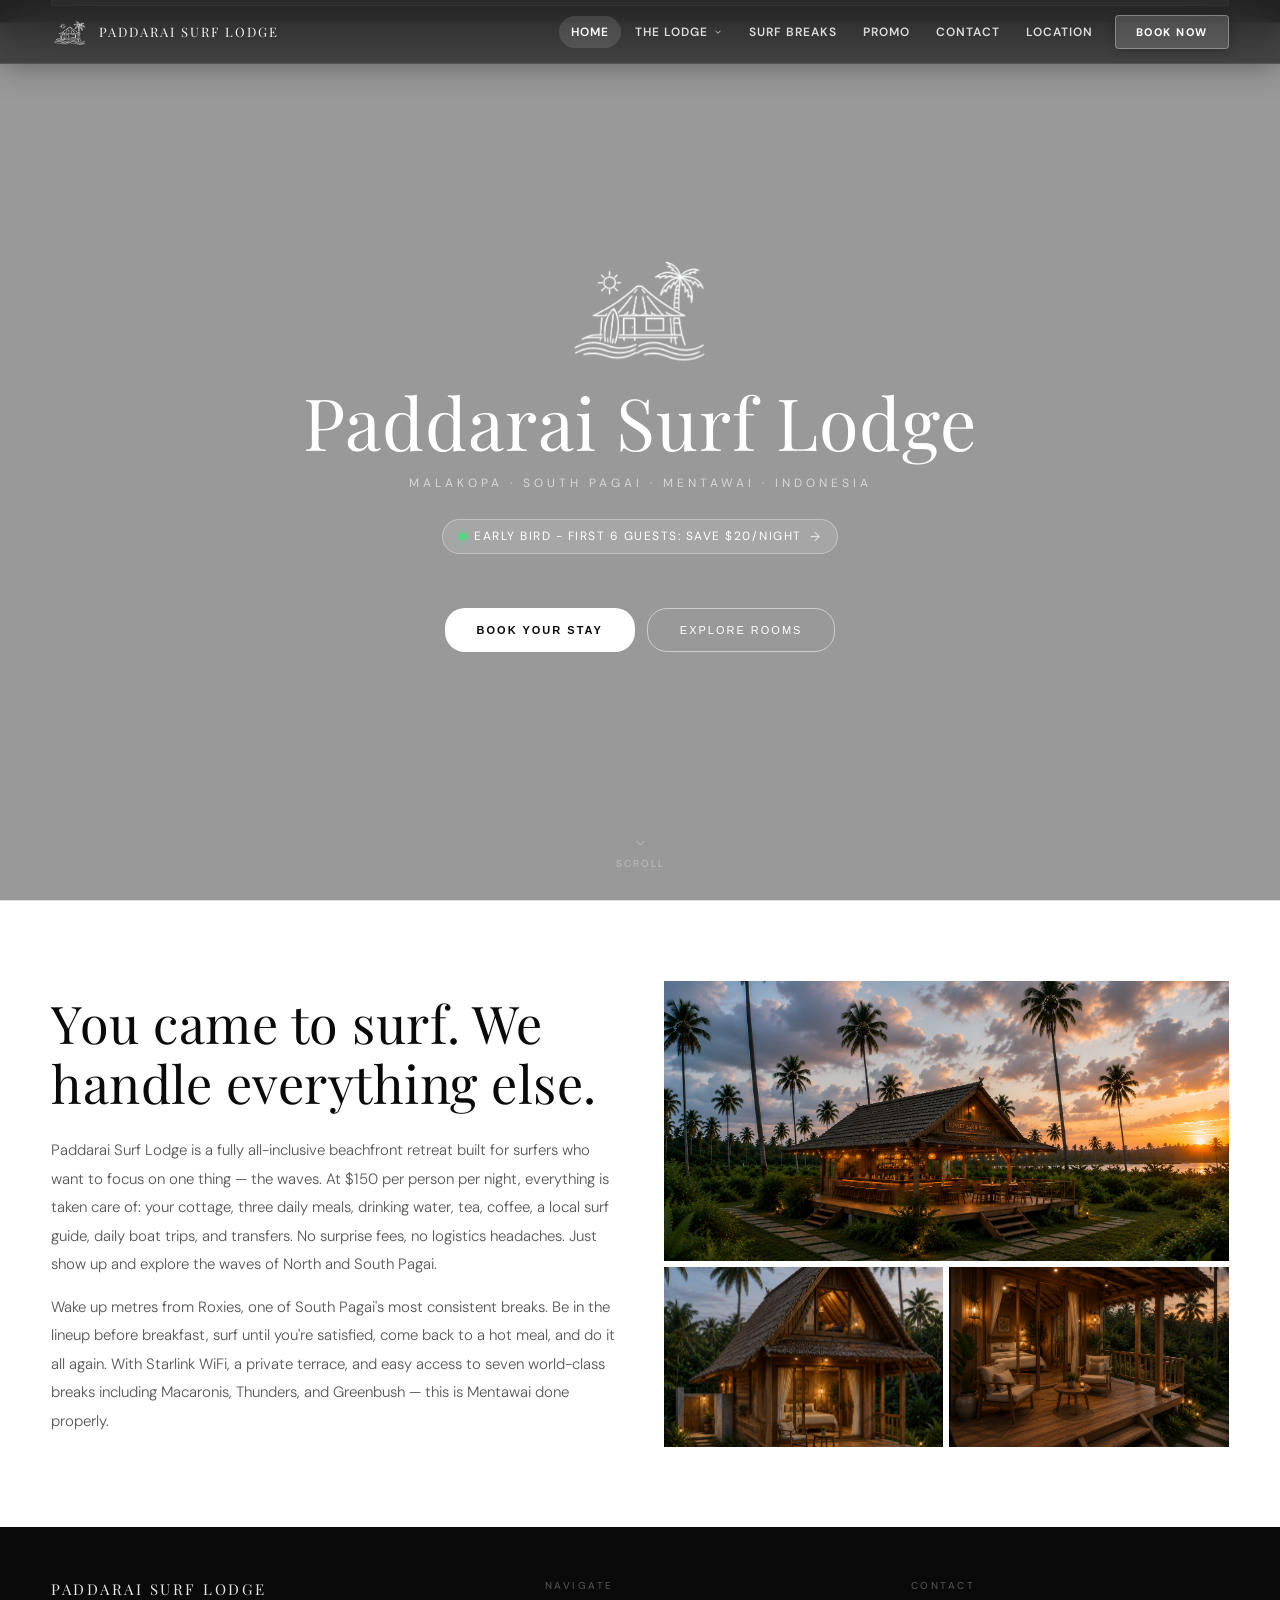
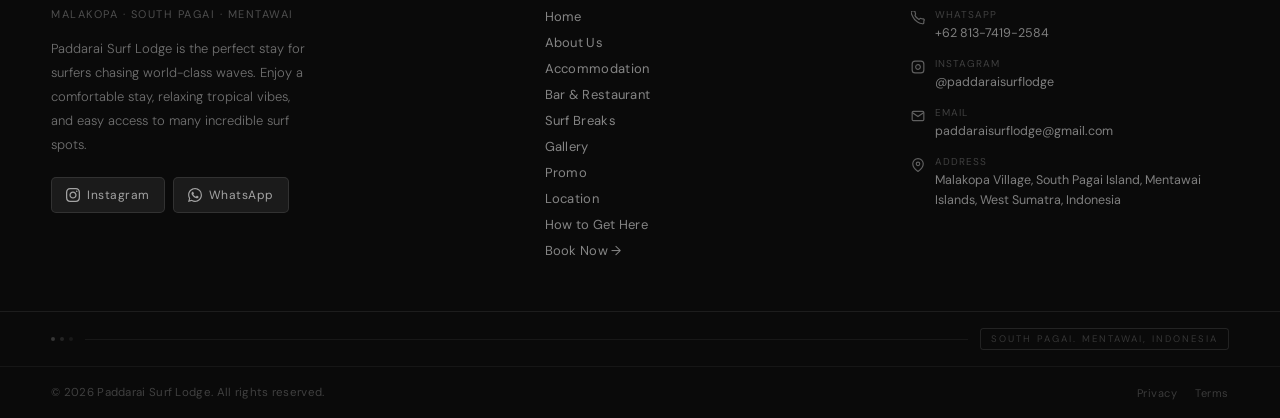
==== commit ba516f79: "Update index.html" ====
--- a/index.html
+++ b/index.html
@@ -209,9 +209,9 @@
   </div>
   <div class="about-strip scroll-anim">
     <div>
-      <h2>Sleep, Surf, Repeat</h2>
-      <p>Paddarai surf lodge is the perfect choice for surfers looking for a world-class surfing experience with a calm and comfortable beach atmosphere. Located right on the beach, this lodge is just a few meters from the Roxy's surfing spot, making each surfing session easier and more enjoyable.</p>
-      <p>Your day starts with waking up to the sound of the waves, having breakfast, and then heading straight to Roxy's to enjoy the best waves. After a satisfying surfing session, return to the lodge to rest, recharge, and prepare to chase the next wave. Our location provides easy access to many of the best surfing spots around.</p>
+      <h2>You came to surf. We handle everything else.</h2>
+      <p>Paddarai Surf Lodge is a fully all-inclusive beachfront retreat built for surfers who want to focus on one thing — the waves. At $150 per person per night, everything is taken care of: your cottage, three daily meals, drinking water, tea, coffee, a local surf guide, daily boat trips, and transfers. No surprise fees, no logistics headaches. Just show up and explore the waves of North and South Pagai.</p>
+      <p>Wake up metres from Roxies, one of South Pagai's most consistent breaks. Be in the lineup before breakfast, surf until you're satisfied, come back to a hot meal, and do it all again. With Starlink WiFi, a private terrace, and easy access to seven world-class breaks including Macaronis, Thunders, and Greenbush — this is Mentawai done properly.</p>
     </div>
     <div class="about-img-grid">
       <img src="gambar/Bar & Restourant.png" alt="Lodge" loading="lazy">
@@ -250,7 +250,7 @@
       <h3 class="about-sub-title">Our Guide</h3>
       <p class="about-sub-desc">Gomer Dwan is a local surf guide at Paddarai Surf Lodge with more than 10 years of surfing experience in the Mentawai Islands. He has also worked freelance as a surf guide for several surf camps around the Malakopa area. With his deep knowledge of the waves and local surf conditions, Gomer is always ready to help guests find the best waves based on the conditions and each surfer’s ability level. Friendly, experienced, and passionate about what he does, he is dedicated to making every trip more comfortable, enjoyable, and memorable.</p>
       <h3 class="about-sub-title">Our Boat Captain</h3>
-      <p class="about-sub-desc">Chrisantono is Boat Captain At Paddarai Surf Lodge.</p>
+      <p class="about-sub-desc">Juntei and Tono are two leading boat captains at Paddarai Surf Lodge. Both have more than 12 years of experience navigating the waters of the Mentawai Islands and have a deep understanding of sea conditions and weather patterns. As long-trusted captains by the people of Malakopa Village, they are known for their skill, calmness, and experience in handling various sea conditions, including when the weather is not favorable. With their deep local knowledge and extensive experience, they ensure that every trip is safe, comfortable, and smooth. When you are with Juntei and Tono, you can simply relax and enjoy the journey while they take you to the best surf spots and guide you throughout every trip.</p>
     </div>
     <div id="footer-about"></div>
   </div>
@@ -316,7 +316,7 @@
             <div class="room-spec"><div class="sv">Twin/Quad</div><div class="sk">Bed Config</div></div>
           </div>
           <div class="fac-grid">
-            <div class="fac-item"><div class="fac-icon"><svg viewBox="0 0 24 24" fill="none" stroke="currentColor" stroke-width="1.8"><path d="M3 9l9-7 9 7v11a2 2 0 01-2 2H5a2 2 0 01-2-2z"/></svg></div><div><div class="fac-name">Private Room</div><div class="fac-detail">Your own space</div></div></div>
+            <div class="fac-item"><div class="fac-icon"><svg viewBox="0 0 24 24" fill="none" stroke="currentColor" stroke-width="1.8"><path d="M3 9l9-7 9 7v11a2 2 0 01-2 2H5a2 2 0 01-2-2z"/></svg></div><div><div class="fac-name">Private Cottage</div><div class="fac-detail">Your own space</div></div></div>
             <div class="fac-item"><div class="fac-icon"><svg viewBox="0 0 24 24" fill="none" stroke="currentColor" stroke-width="1.8"><path d="M8.111 16.404a5.5 5.5 0 017.778 0M12 20h.01M3.36 11.36a11 11 0 0117.28 0M6.75 13.91a7 7 0 0110.5 0"/></svg></div><div><div class="fac-name">Starlink WiFi</div><div class="fac-detail">High-speed satellite</div></div></div>
             <div class="fac-item"><div class="fac-icon"><svg viewBox="0 0 24 24" fill="none" stroke="currentColor" stroke-width="1.8"><path d="M4 15s1-1 4-1 5 2 8 2 4-1 4-1V3s-1 1-4 1-5-2-8-2-4 1-4 1z"/><line x1="4" y1="22" x2="4" y2="15"/></svg></div><div><div class="fac-name">Ocean View</div><div class="fac-detail">Wake up to the sea</div></div></div>
             <div class="fac-item"><div class="fac-icon"><svg viewBox="0 0 24 24" fill="none" stroke="currentColor" stroke-width="1.8"><path d="M9.59 4.59A2 2 0 1111 8H2m10.59 11.41A2 2 0 1014 16H2m15.73-8.27A2.5 2.5 0 1119.5 12H2"/></svg></div><div><div class="fac-name">Fan</div><div class="fac-detail">electric fan</div></div></div>
@@ -325,7 +325,8 @@
             <div class="fac-item"><div class="fac-icon"><svg viewBox="0 0 24 24" fill="none" stroke="currentColor" stroke-width="1.8"><path d="M22 12h-4l-3 9L9 3l-3 9H2"/></svg></div><div><div class="fac-name">Surfboard Rack</div><div class="fac-detail">Secure board storage</div></div></div>
             <div class="fac-item"><div class="fac-icon"><svg viewBox="0 0 24 24" fill="none" stroke="currentColor" stroke-width="1.8"><path d="M20 9v11a2 2 0 01-2 2H6a2 2 0 01-2-2V9"/><path d="M9 22V12h6v10"/><path d="M2 10.6L12 2l10 8.6"/></svg></div><div><div class="fac-name">Bathroom</div><div class="fac-detail">clean &amp; maintained</div></div></div>
             <div class="fac-item"><div class="fac-icon"><svg viewBox="0 0 24 24" fill="none" stroke="currentColor" stroke-width="1.8"><rect x="4" y="2" width="16" height="20" rx="2"/><line x1="8" y1="6" x2="16" y2="6"/><line x1="8" y1="10" x2="16" y2="10"/><line x1="8" y1="14" x2="12" y2="14"/></svg></div><div><div class="fac-name">Closet / Wardrobe</div><div class="fac-detail">Storage space</div></div></div>
-            <div class="fac-item"><div class="fac-icon"><svg viewBox="0 0 24 24" fill="none" stroke="currentColor" stroke-width="1.8"><path d="M18 8h1a4 4 0 010 8h-1M2 8h16v9a4 4 0 01-4 4H6a4 4 0 01-4-4V8z"/><line x1="6" y1="1" x2="6" y2="4"/><line x1="10" y1="1" x2="10" y2="4"/><line x1="14" y1="1" x2="14" y2="4"/></svg></div><div><div class="fac-name">Breakfast, Lunch &amp; Dinner</div><div class="fac-detail">All meals included</div></div></div>
+            <div class="fac-item"><div class="fac-icon"><svg viewBox="0 0 24 24" fill="none" stroke="currentColor" stroke-width="1.8"><path d="M3 2v7c0 1.1.9 2 2 2h4a2 2 0 002-2V2"/><path d="M7 2v20"/><path d="M21 15V2a5 5 0 00-5 5v6h3.5"/><path d="M16 22v-7"/></svg></div><div><div class="fac-name">Breakfast, Lunch &amp; Dinner</div><div class="fac-detail">All meals included</div></div></div>
+            <div class="fac-item"><div class="fac-icon"><svg viewBox="0 0 24 24" fill="none" stroke="currentColor" stroke-width="1.8"><path d="M18 8h1a4 4 0 010 8h-1M2 8h16v9a4 4 0 01-4 4H6a4 4 0 01-4-4V8z"/><line x1="6" y1="1" x2="6" y2="4"/><line x1="10" y1="1" x2="10" y2="4"/><line x1="14" y1="1" x2="14" y2="4"/></svg></div><div><div class="fac-name">Drinks Included</div><div class="fac-detail">Water, tea, coffee &amp; coconut</div></div></div>
             <div class="fac-item"><div class="fac-icon"><svg viewBox="0 0 24 24" fill="none" stroke="currentColor" stroke-width="1.8"><path d="M2 20h20M5 20l-2-6h18l-2 6M6 14V9h12v5M12 3v6M9 9h6"/></svg></div><div><div class="fac-name">Transfer Included</div><div class="fac-detail">Lodge ↔ Sikakap</div></div></div>
             <div class="fac-item"><div class="fac-icon"><svg viewBox="0 0 24 24" fill="none" stroke="currentColor" stroke-width="1.8"><path d="M2 20h20M5 20l-2-6h18l-2 6M6 14V9h12v5M12 3v6M9 9h6"/></svg></div><div><div class="fac-name">1 Daily Boat Trip</div><div class="fac-detail">Half-day morning or afternoon</div></div></div>
             <div class="fac-item"><div class="fac-icon"><svg viewBox="0 0 24 24" fill="none" stroke="currentColor" stroke-width="1.8"><path d="M17 21v-2a4 4 0 00-4-4H5a4 4 0 00-4 4v2"/><circle cx="9" cy="7" r="4"/><path d="M23 21v-2a4 4 0 00-3-3.87"/><path d="M16 3.13a4 4 0 010 7.75"/></svg></div><div><div class="fac-name">Guide Included</div><div class="fac-detail">Local surf guide</div></div></div>
@@ -372,16 +373,17 @@
             <div class="room-spec"><div class="sv">Double</div><div class="sk">Bed Config</div></div>
           </div>
           <div class="fac-grid">
-            <div class="fac-item"><div class="fac-icon"><svg viewBox="0 0 24 24" fill="none" stroke="currentColor" stroke-width="1.8"><path d="M3 9l9-7 9 7v11a2 2 0 01-2 2H5a2 2 0 01-2-2z"/></svg></div><div><div class="fac-name">Private room</div><div class="fac-detail">Your own space</div></div></div>
+            <div class="fac-item"><div class="fac-icon"><svg viewBox="0 0 24 24" fill="none" stroke="currentColor" stroke-width="1.8"><path d="M3 9l9-7 9 7v11a2 2 0 01-2 2H5a2 2 0 01-2-2z"/></svg></div><div><div class="fac-name">Private Cottage</div><div class="fac-detail">Your own space</div></div></div>
             <div class="fac-item"><div class="fac-icon"><svg viewBox="0 0 24 24" fill="none" stroke="currentColor" stroke-width="1.8"><path d="M8.111 16.404a5.5 5.5 0 017.778 0M12 20h.01M3.36 11.36a11 11 0 0117.28 0M6.75 13.91a7 7 0 0110.5 0"/></svg></div><div><div class="fac-name">Starlink WiFi</div><div class="fac-detail">High-speed satellite</div></div></div>
             <div class="fac-item"><div class="fac-icon"><svg viewBox="0 0 24 24" fill="none" stroke="currentColor" stroke-width="1.8"><path d="M4 15s1-1 4-1 5 2 8 2 4-1 4-1V3s-1 1-4 1-5-2-8-2-4 1-4 1z"/><line x1="4" y1="22" x2="4" y2="15"/></svg></div><div><div class="fac-name">Ocean View</div><div class="fac-detail">Wake up to the sea</div></div></div>
             <div class="fac-item"><div class="fac-icon"><svg viewBox="0 0 24 24" fill="none" stroke="currentColor" stroke-width="1.8"><path d="M9.59 4.59A2 2 0 1111 8H2m10.59 11.41A2 2 0 1014 16H2m15.73-8.27A2.5 2.5 0 1119.5 12H2"/></svg></div><div><div class="fac-name">Fan</div><div class="fac-detail">electric fan</div></div></div>
             <div class="fac-item"><div class="fac-icon"><svg viewBox="0 0 24 24" fill="none" stroke="currentColor" stroke-width="1.8"><path d="M3 9l9-7 9 7v11a2 2 0 01-2 2H5a2 2 0 01-2-2z"/><polyline points="9 22 9 12 15 12 15 22"/></svg></div><div><div class="fac-name">Terrace</div><div class="fac-detail">Private outdoor space</div></div></div>
             <div class="fac-item"><div class="fac-icon"><svg viewBox="0 0 24 24" fill="none" stroke="currentColor" stroke-width="1.8"><path d="M3 9l9-7 9 7v11a2 2 0 01-2 2H5a2 2 0 01-2-2z"/><path d="M9 22V12h6v10"/><rect x="8" y="6" width="8" height="4" rx="1"/></svg></div><div><div class="fac-name">Attic Lounge</div><div class="fac-detail">Your own private retreat</div></div></div>
             <div class="fac-item"><div class="fac-icon"><svg viewBox="0 0 24 24" fill="none" stroke="currentColor" stroke-width="1.8"><path d="M22 12h-4l-3 9L9 3l-3 9H2"/></svg></div><div><div class="fac-name">Surfboard Rack</div><div class="fac-detail">Secure board storage</div></div></div>
-            <div class="fac-item"><div class="fac-icon"><svg viewBox="0 0 24 24" fill="none" stroke="currentColor" stroke-width="1.8"><path d="M20 9v11a2 2 0 01-2 2H6a2 2 0 01-2-2V9"/></svg></div><div><div class="fac-name">Bathroom</div><div class="fac-detail">clean &amp; maintained</div></div></div>
+            <div class="fac-item"><div class="fac-icon"><svg viewBox="0 0 24 24" fill="none" stroke="currentColor" stroke-width="1.8"><path d="M20 9v11a2 2 0 01-2 2H6a2 2 0 01-2-2V9"/><path d="M9 22V12h6v10"/><path d="M2 10.6L12 2l10 8.6"/></svg></div><div><div class="fac-name">Bathroom</div><div class="fac-detail">clean &amp; maintained</div></div></div>
             <div class="fac-item"><div class="fac-icon"><svg viewBox="0 0 24 24" fill="none" stroke="currentColor" stroke-width="1.8"><rect x="4" y="2" width="16" height="20" rx="2"/><line x1="8" y1="6" x2="16" y2="6"/><line x1="8" y1="10" x2="16" y2="10"/><line x1="8" y1="14" x2="12" y2="14"/></svg></div><div><div class="fac-name">Closet / Wardrobe</div><div class="fac-detail">Storage space</div></div></div>
-            <div class="fac-item"><div class="fac-icon"><svg viewBox="0 0 24 24" fill="none" stroke="currentColor" stroke-width="1.8"><path d="M18 8h1a4 4 0 010 8h-1M2 8h16v9a4 4 0 01-4 4H6a4 4 0 01-4-4V8z"/><line x1="6" y1="1" x2="6" y2="4"/><line x1="10" y1="1" x2="10" y2="4"/><line x1="14" y1="1" x2="14" y2="4"/></svg></div><div><div class="fac-name">Breakfast, Lunch &amp; Dinner</div><div class="fac-detail">All meals included</div></div></div>
+            <div class="fac-item"><div class="fac-icon"><svg viewBox="0 0 24 24" fill="none" stroke="currentColor" stroke-width="1.8"><path d="M3 2v7c0 1.1.9 2 2 2h4a2 2 0 002-2V2"/><path d="M7 2v20"/><path d="M21 15V2a5 5 0 00-5 5v6h3.5"/><path d="M16 22v-7"/></svg></div><div><div class="fac-name">Breakfast, Lunch &amp; Dinner</div><div class="fac-detail">All meals included</div></div></div>
+            <div class="fac-item"><div class="fac-icon"><svg viewBox="0 0 24 24" fill="none" stroke="currentColor" stroke-width="1.8"><path d="M18 8h1a4 4 0 010 8h-1M2 8h16v9a4 4 0 01-4 4H6a4 4 0 01-4-4V8z"/><line x1="6" y1="1" x2="6" y2="4"/><line x1="10" y1="1" x2="10" y2="4"/><line x1="14" y1="1" x2="14" y2="4"/></svg></div><div><div class="fac-name">Drinks Included</div><div class="fac-detail">Water, tea, coffee &amp; coconut</div></div></div>
             <div class="fac-item"><div class="fac-icon"><svg viewBox="0 0 24 24" fill="none" stroke="currentColor" stroke-width="1.8"><path d="M2 20h20M5 20l-2-6h18l-2 6M6 14V9h12v5M12 3v6M9 9h6"/></svg></div><div><div class="fac-name">Transfer Included</div><div class="fac-detail">Lodge ↔ Sikakap</div></div></div>
             <div class="fac-item"><div class="fac-icon"><svg viewBox="0 0 24 24" fill="none" stroke="currentColor" stroke-width="1.8"><path d="M2 20h20M5 20l-2-6h18l-2 6M6 14V9h12v5M12 3v6M9 9h6"/></svg></div><div><div class="fac-name">1 Daily Boat Trip</div><div class="fac-detail">Half-day morning or afternoon</div></div></div>
             <div class="fac-item"><div class="fac-icon"><svg viewBox="0 0 24 24" fill="none" stroke="currentColor" stroke-width="1.8"><path d="M17 21v-2a4 4 0 00-4-4H5a4 4 0 00-4 4v2"/><circle cx="9" cy="7" r="4"/><path d="M23 21v-2a4 4 0 00-3-3.87"/><path d="M16 3.13a4 4 0 010 7.75"/></svg></div><div><div class="fac-name">Guide Included</div><div class="fac-detail">Local surf guide</div></div></div>
@@ -402,7 +404,8 @@
         <div class="our-boat-body">
           <div class="our-boat-eyebrow">On the Water</div>
           <h2>Our Boat</h2>
-          <p>At Paddarai Surf Lodge, we use a local long boat powered by a 40HP engine to support our guests’ activities throughout their stay. The boat is used for surf trips, exploring many surf breaks, as well as transfers to and from the Mentawai Fast ferry pier in Sikakap. With experienced local crew members, getting to the surf spots and traveling between the lodge and the harbor is easy. For us, the boat is more than just transportation — it’s part of the experience of enjoying the surfing lifestyle and island journey in Mentawai.</p>
+          <p>At Paddarai Surf Lodge, we use a traditional local longboat powered by a 40HP engine - our main vessel for everything on the water. Every day, the boat takes guests out to the surf breaks, explores the waves around North and South Pagai, and handles transfers to and from the Mentawai Fast ferry pier in Sikakap.</p>
+          <p>With Juntei and Tono at the helm - both with over 12 years of experience navigating Mentawai waters - every trip is safe, smooth, and in good hands. For us, the boat is more than just transportation. It's how the adventure begins each morning or afternoon, and how you come home after a great day in the water.</p>
         </div>
       </div>
     </div>
@@ -469,7 +472,8 @@
       <img src="gambar/Bar & Restourant.png" alt="Bar &amp; Restaurant Paddarai" loading="lazy">
       <div>
         <h2>Eat, Drink &amp; Relax</h2>
-        <p>our bar and restaurant is a place to relax, enjoy good food, and share stories after a full day of surfing. We serve a variety of fresh meals, local dishes, and simple international favorites prepared daily throughout your stay. Three meals a day are already included in your stay, but guests can also order additional food and drinks directly from the bar and restaurant at any time. From breakfast before surfing, lunch, to enjoying a cold drink in the afternoon.</p>
+        <p>Our beachfront bar and restaurant is the heart of Paddarai Surf Lodge — a relaxed, open-air spot where surfers gather to eat, unwind, and swap stories after a day on the water. Three meals a day are already included in your stay: a hearty breakfast before you paddle out, a proper lunch to refuel, and a satisfying dinner to end the day. We serve a mix of fresh local dishes and simple international favorites, all prepared daily using fresh ingredients. Drinking water, tea, coffee, and fresh young coconut are also included in your package — so you stay hydrated and refreshed throughout the day without any extra charge.</p>
+        <p>Craving something more after your session? The bar is open throughout the day for additional food, cold drinks, and alcoholic beverages like beer — available at an extra cost. Whether it's a cold Bintang watching the sunset or an early coffee before the morning surf, the bar is always there when you need it.</p>
       </div>
     </div>
     <div id="footer-bar"></div>
@@ -759,7 +763,7 @@
           <div class="bk-field">
             <label>Select Type Cottage</label>
             <div class="room-options">
-              <div class="room-option selected" onclick="selectRoom(this,150,'Room 1','Per person / night',1,4)">
+              <div class="room-option selected" onclick="selectRoom(this,150,'Cottage 1','Per person / night',1,4)">
                 <div class="opt-dot"></div>
                 <div class="room-info">
                   <div class="opt-name">Type 1 Cottage - All-inclusive</div>
@@ -767,10 +771,10 @@
                 </div>
                 <div style="display:flex;flex-direction:column;align-items:flex-end;gap:2px;flex-shrink:0;">
                   <div class="room-price">$150</div>
-                  <button onclick="event.stopPropagation();viewRoomFromBooking('r1')" class="view-room-link">View Room →</button>
+                  <button onclick="event.stopPropagation();viewRoomFromBooking('r1')" class="view-room-link">View Cottage →</button>
                 </div>
               </div>
-              <div class="room-option" onclick="selectRoom(this,150,'Room 2','Per person / night',2,2)">
+              <div class="room-option" onclick="selectRoom(this,150,'Cottage 2','Per person / night',2,2)">
                 <div class="opt-dot"></div>
                 <div class="room-info">
                   <div class="opt-name">Type 2 Cottage - All-inclusive</div>
@@ -778,7 +782,7 @@
                 </div>
                 <div style="display:flex;flex-direction:column;align-items:flex-end;gap:2px;flex-shrink:0;">
                   <div class="room-price">$150</div>
-                  <button onclick="event.stopPropagation();viewRoomFromBooking('r2')" class="view-room-link">View Room →</button>
+                  <button onclick="event.stopPropagation();viewRoomFromBooking('r2')" class="view-room-link">View Cottage →</button>
                 </div>
               </div>
             </div>
@@ -791,7 +795,7 @@
               <div class="guest-display" id="guest-display">1 Guest</div>
               <button class="guest-btn" id="guest-plus" onclick="changeGuests(1)" type="button">+</button>
             </div>
-            <div class="guest-max-info" id="guest-max-info">Flexible occupancy for Room 1</div>
+            <div class="guest-max-info" id="guest-max-info">Flexible occupancy for Cottage Type 1</div>
           </div>
 
           <div class="bk-field">
@@ -884,7 +888,7 @@
         <div class="booking-summary">
           <div class="sum-head">Booking Summary</div>
           <div class="sum-rows">
-            <div class="sum-row"><span>Room</span><span id="sum-room">Room 1</span></div>
+            <div class="sum-row"><span>Cottage</span><span id="sum-room">Cottage 1</span></div>
             <div class="sum-row"><span>Guests</span><span id="sum-guests">1 Guest</span></div>
             <div class="sum-row"><span>Check In</span><span id="sum-in">—</span></div>
             <div class="sum-row"><span>Check Out</span><span id="sum-out">—</span></div>
@@ -938,10 +942,10 @@
         <div class="stat-card"><div class="s-num" id="stat-nights">0</div><div class="s-lbl">Total Nights</div></div>
       </div>
       <div style="background:#fff;border:1px solid var(--mid-gray);border-radius:2px;padding:clamp(16px,3vw,24px);margin-bottom:clamp(20px,4vw,36px);">
-        <div class="admin-section-title" style="margin-bottom:20px;">Room Popularity</div>
+        <div class="admin-section-title" style="margin-bottom:20px;">Cottage Popularity</div>
         <div class="bar-chart" id="room-bar-chart">
-          <div class="bar-row"><span class="bar-label">Room 1</span><div class="bar-track"><div class="bar-fill" id="bar-r1" style="width:0%"><span></span></div></div></div>
-          <div class="bar-row"><span class="bar-label">Room 2</span><div class="bar-track"><div class="bar-fill" id="bar-r2" style="width:0%"><span></span></div></div></div>
+          <div class="bar-row"><span class="bar-label">Cottage 1</span><div class="bar-track"><div class="bar-fill" id="bar-r1" style="width:0%"><span></span></div></div></div>
+          <div class="bar-row"><span class="bar-label">Cottage 2</span><div class="bar-track"><div class="bar-fill" id="bar-r2" style="width:0%"><span></span></div></div></div>
         </div>
       </div>
       <div class="admin-section-title">All Bookings</div>
@@ -955,7 +959,7 @@
         <table>
           <thead>
             <tr>
-              <th>#</th><th>Name</th><th>Room</th><th>Check In</th><th>Check Out</th>
+              <th>#</th><th>Name</th><th>Cottage</th><th>Check In</th><th>Check Out</th>
               <th>Nights</th><th>Guests</th><th>Total (USD)</th><th>Promo</th><th>Status</th><th>Actions</th>
             </tr>
           </thead>
--- a/style.css
+++ b/style.css
@@ -1828,13 +1828,6 @@
   .mob-menu { top: 40px; max-height: calc(100dvh - 40px); }
 }
 
-/* Landscape on small devices */
-@media (max-width: 768px) and (orientation: landscape) {
-  #page-home .hero { height: 100svh; min-height: 240px; }
-  .page-hero { height: clamp(140px,50vh,260px); }
-  .mob-menu { max-height: calc(100dvh - 48px); overflow-y: auto; }
-}
-
 /* Touch / no-hover devices */
 @media (hover: none) and (pointer: coarse) {
   .btn-primary:hover, .btn-outline:hover, .btn-book:hover, .btn-promo:hover,
@@ -1995,6 +1988,45 @@
   .promo-badge-tag { font-size: 7px; padding: 2px 5px; }
 }
 
+@media (orientation: landscape) and (max-height: 500px) {
+  nav { height: 48px; }
+  .page-content { padding-top: 48px; }
+  .mob-menu { top: 48px; max-height: calc(100dvh - 48px); }
+  #page-home .hero { min-height: 280px; }
+  .page-hero { height: clamp(180px, 55vh, 280px); min-height: 180px; }
+  .hero-tagline { font-size: clamp(20px, 5vh, 40px); }
+  .hero-logo-img { width: clamp(50px, 12vh, 90px); }
+  .scroll-hint { display: none; }
+}
+
+@media (min-width: 769px) and (max-width: 1024px) and (orientation: landscape) {
+  .room-card { grid-template-columns: 45% 55%; }
+  .ws-item { grid-template-columns: 50% 50%; }
+  .room-img-wrap, .room-slider { min-height: clamp(220px, 38vw, 380px); }
+  .ws-img-col { min-height: clamp(200px, 35vw, 340px); }
+  .booking-grid { grid-template-columns: 1fr 280px; }
+}
+
+@media (max-width: 768px) and (orientation: landscape) {
+  .booking-grid { grid-template-columns: 1fr 220px; max-width: 100%; }
+  .booking-summary { position: sticky; top: 52px; }
+  .gallery-masonry { columns: 3; }
+  .transport-grid { grid-template-columns: repeat(2, 1fr); }
+  .ft-top { grid-template-columns: 1fr 1fr; }
+  .ft-brand { grid-column: 1 / -1; }
+  .about-strip { grid-template-columns: 1fr 1fr; }
+  .bar-content { grid-template-columns: 1fr 1fr; }
+}
+
+@media (max-width: 600px) and (orientation: portrait) {
+  .transport-grid { grid-template-columns: 1fr; }
+  .gallery-masonry { columns: 2; }
+}
+
+@media (max-width: 480px) and (orientation: portrait) {
+  .gallery-masonry { columns: 1; }
+}
+
 .about-sub-title {
   margin-top: 28px;
   margin-bottom: 8px;
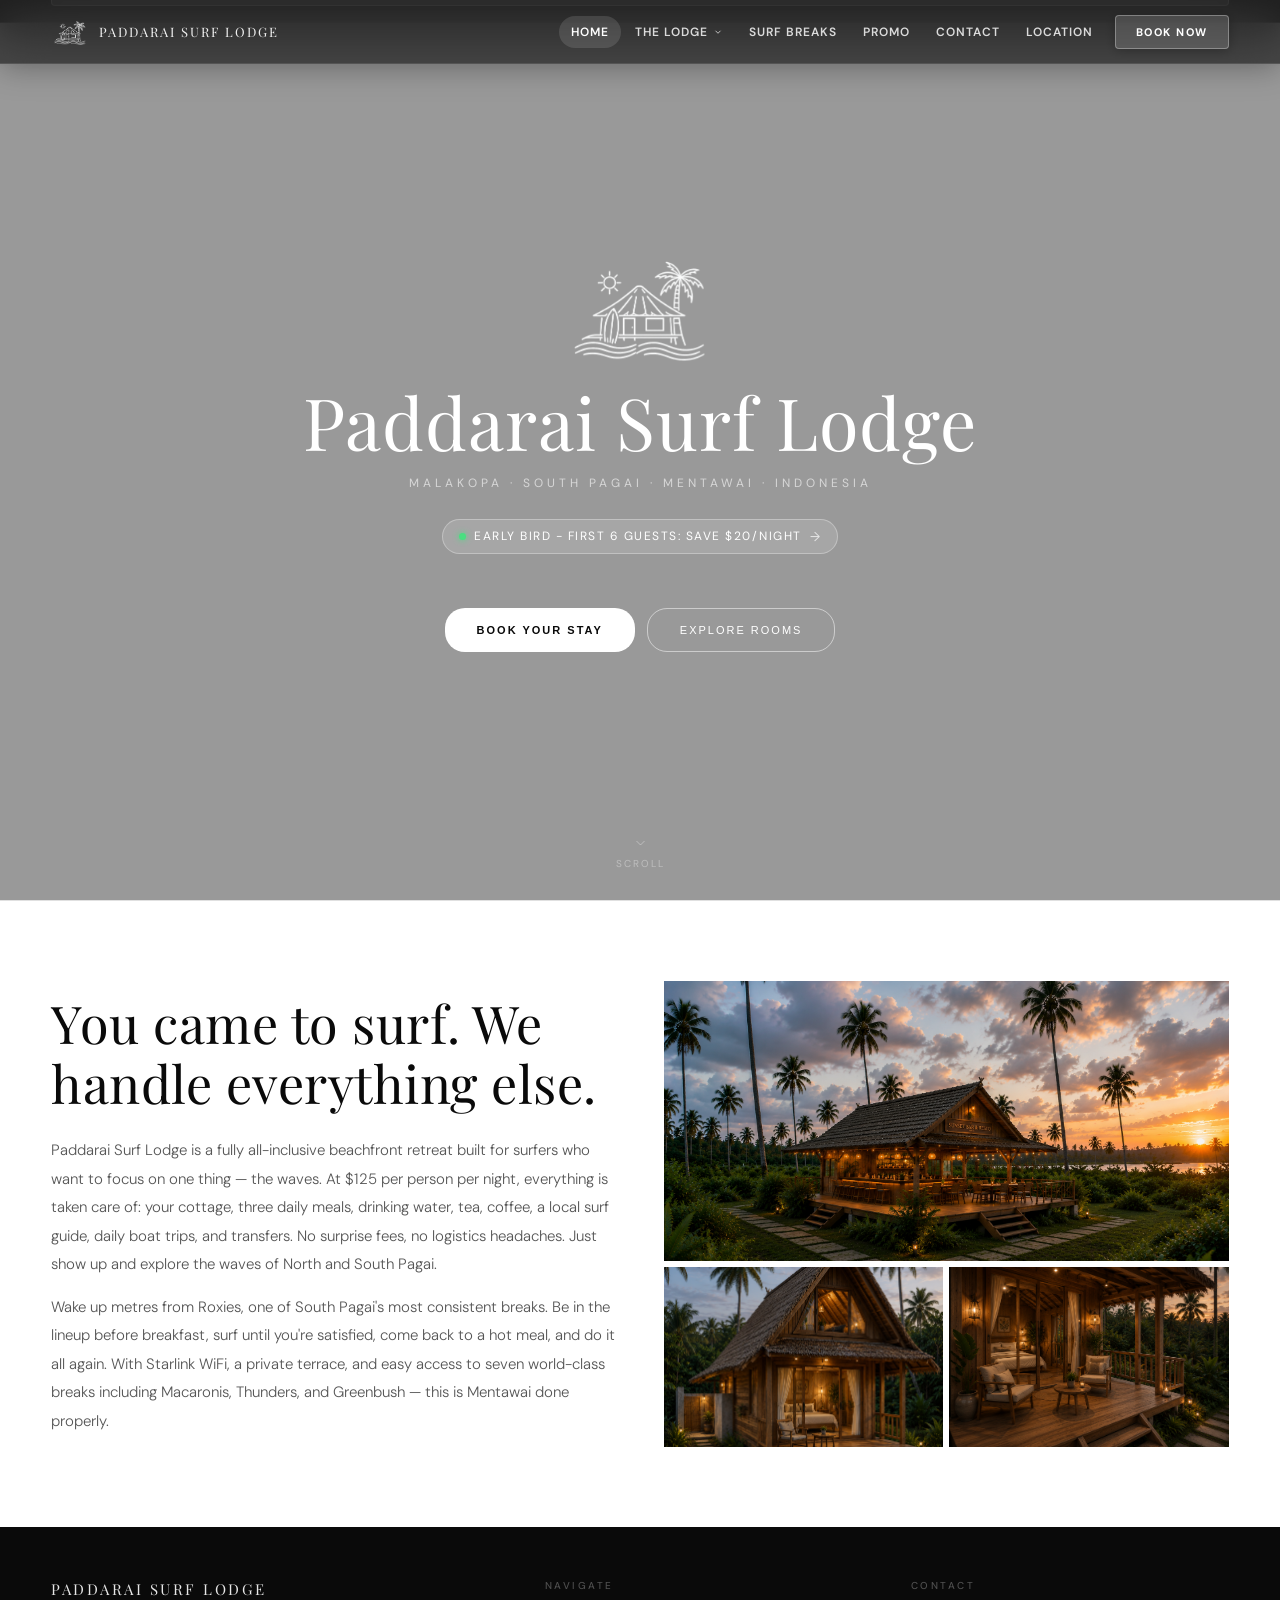
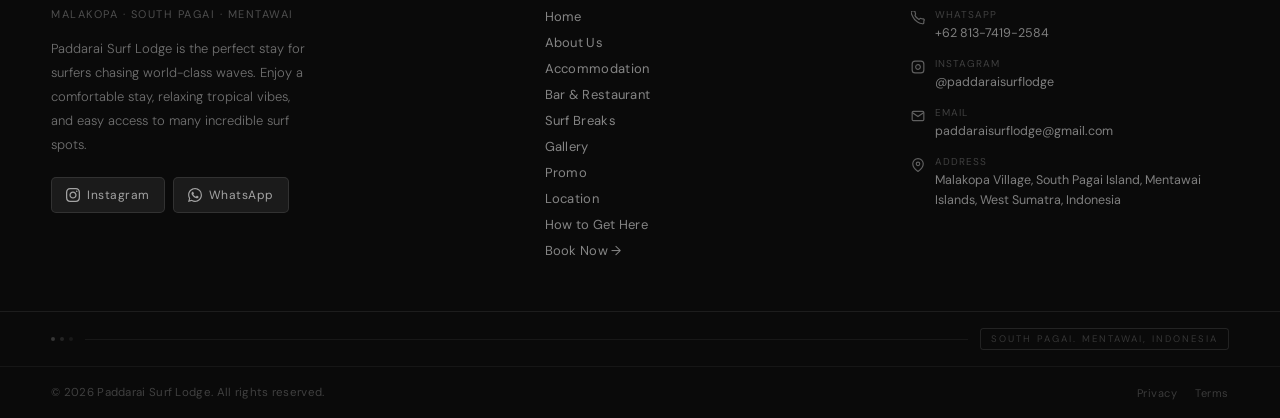
==== commit 71793e7a: "Update index.html" ====
--- a/index.html
+++ b/index.html
@@ -210,7 +210,7 @@
   <div class="about-strip scroll-anim">
     <div>
       <h2>You came to surf. We handle everything else.</h2>
-      <p>Paddarai Surf Lodge is a fully all-inclusive beachfront retreat built for surfers who want to focus on one thing — the waves. At $150 per person per night, everything is taken care of: your cottage, three daily meals, drinking water, tea, coffee, a local surf guide, daily boat trips, and transfers. No surprise fees, no logistics headaches. Just show up and explore the waves of North and South Pagai.</p>
+      <p>Paddarai Surf Lodge is a fully all-inclusive beachfront retreat built for surfers who want to focus on one thing — the waves. At $125 per person per night, everything is taken care of: your cottage, three daily meals, drinking water, tea, coffee, a local surf guide, daily boat trips, and transfers. No surprise fees, no logistics headaches. Just show up and explore the waves of North and South Pagai.</p>
       <p>Wake up metres from Roxies, one of South Pagai's most consistent breaks. Be in the lineup before breakfast, surf until you're satisfied, come back to a hot meal, and do it all again. With Starlink WiFi, a private terrace, and easy access to seven world-class breaks including Macaronis, Thunders, and Greenbush — this is Mentawai done properly.</p>
     </div>
     <div class="about-img-grid">
@@ -308,11 +308,12 @@
         </div>
         <div class="room-body">
           <div class="room-num">All-Inclusive Type 01</div>
-          <h3>Solo/Small Groups</h3>
-          <div class="room-price">From <span>$150</span> per person / night</div>
-          <p class="room-desc">Type 1 cottage is the perfect choice for solo surfers or small groups who want their own space without the hassle. The price is charged per bed/person.</p>
+          <h3>Small Groups</h3>
+          <div class="room-price">From <span>$125</span> per person / night</div>
+          <p class="room-desc">Type 1 cottage is the perfect choice for small groups who want their own space without the hassle. The price is charged per person, with a minimum booking of 3 guests.</p>
           <div class="room-specs">
-            <div class="room-spec"><div class="sv">$150</div><div class="sk">Per Person / Night</div></div>
+            <div class="room-spec"><div class="sv">$125</div><div class="sk">Per Person / Night</div></div>
+            <div class="room-spec"><div class="sv">Min 3</div><div class="sk">Guests</div></div>
             <div class="room-spec"><div class="sv">Twin/Quad</div><div class="sk">Bed Config</div></div>
           </div>
           <div class="fac-grid">
@@ -328,7 +329,7 @@
             <div class="fac-item"><div class="fac-icon"><svg viewBox="0 0 24 24" fill="none" stroke="currentColor" stroke-width="1.8"><path d="M3 2v7c0 1.1.9 2 2 2h4a2 2 0 002-2V2"/><path d="M7 2v20"/><path d="M21 15V2a5 5 0 00-5 5v6h3.5"/><path d="M16 22v-7"/></svg></div><div><div class="fac-name">Breakfast, Lunch &amp; Dinner</div><div class="fac-detail">All meals included</div></div></div>
             <div class="fac-item"><div class="fac-icon"><svg viewBox="0 0 24 24" fill="none" stroke="currentColor" stroke-width="1.8"><path d="M18 8h1a4 4 0 010 8h-1M2 8h16v9a4 4 0 01-4 4H6a4 4 0 01-4-4V8z"/><line x1="6" y1="1" x2="6" y2="4"/><line x1="10" y1="1" x2="10" y2="4"/><line x1="14" y1="1" x2="14" y2="4"/></svg></div><div><div class="fac-name">Drinks Included</div><div class="fac-detail">Water, tea, coffee &amp; coconut</div></div></div>
             <div class="fac-item"><div class="fac-icon"><svg viewBox="0 0 24 24" fill="none" stroke="currentColor" stroke-width="1.8"><path d="M2 20h20M5 20l-2-6h18l-2 6M6 14V9h12v5M12 3v6M9 9h6"/></svg></div><div><div class="fac-name">Transfer Included</div><div class="fac-detail">Lodge ↔ Sikakap</div></div></div>
-            <div class="fac-item"><div class="fac-icon"><svg viewBox="0 0 24 24" fill="none" stroke="currentColor" stroke-width="1.8"><path d="M2 20h20M5 20l-2-6h18l-2 6M6 14V9h12v5M12 3v6M9 9h6"/></svg></div><div><div class="fac-name">1 Daily Boat Trip</div><div class="fac-detail">Half-day morning or afternoon</div></div></div>
+            <div class="fac-item"><div class="fac-icon"><svg viewBox="0 0 24 24" fill="none" stroke="currentColor" stroke-width="1.8"><path d="M2 20h20M5 20l-2-6h18l-2 6M6 14V9h12v5M12 3v6M9 9h6"/></svg></div><div><div class="fac-name">2 Daily Boat Trip</div><div class="fac-detail">Morning and afternoon session</div></div></div>
             <div class="fac-item"><div class="fac-icon"><svg viewBox="0 0 24 24" fill="none" stroke="currentColor" stroke-width="1.8"><path d="M17 21v-2a4 4 0 00-4-4H5a4 4 0 00-4 4v2"/><circle cx="9" cy="7" r="4"/><path d="M23 21v-2a4 4 0 00-3-3.87"/><path d="M16 3.13a4 4 0 010 7.75"/></svg></div><div><div class="fac-name">Guide Included</div><div class="fac-detail">Local surf guide</div></div></div>
             <div class="fac-item"><div class="fac-icon"><svg viewBox="0 0 24 24" fill="none" stroke="currentColor" stroke-width="1.8"><path d="M3 6h18M3 12h18M3 18h12"/><path d="M16 16l2 2 4-4"/></svg></div><div><div class="fac-name">Daily Housekeeping</div><div class="fac-detail">Room cleaned every day</div></div></div>
           </div>
@@ -365,11 +366,11 @@
         <div class="room-body">
           <div class="room-num">All-Inclusive Type 02</div>
           <h3>Ocean View Double</h3>
-          <div class="room-price">From <span>$150</span> per person / night</div>
+          <div class="room-price">From <span>$125</span> per person / night</div>
           <p class="room-desc">Type 2 cottage is the perfect choice for couples or two surfers who want to share unforgettable moments while enjoying a peaceful stay together, with a minimum booking of 2 guests.</p>
           <div class="room-specs">
+            <div class="room-spec"><div class="sv">$125</div><div class="sk">Per Person / Night</div></div>
             <div class="room-spec"><div class="sv">Min 2</div><div class="sk">Guests</div></div>
-            <div class="room-spec"><div class="sv">$150</div><div class="sk">Per Person / Night</div></div>
             <div class="room-spec"><div class="sv">Double</div><div class="sk">Bed Config</div></div>
           </div>
           <div class="fac-grid">
@@ -385,7 +386,7 @@
             <div class="fac-item"><div class="fac-icon"><svg viewBox="0 0 24 24" fill="none" stroke="currentColor" stroke-width="1.8"><path d="M3 2v7c0 1.1.9 2 2 2h4a2 2 0 002-2V2"/><path d="M7 2v20"/><path d="M21 15V2a5 5 0 00-5 5v6h3.5"/><path d="M16 22v-7"/></svg></div><div><div class="fac-name">Breakfast, Lunch &amp; Dinner</div><div class="fac-detail">All meals included</div></div></div>
             <div class="fac-item"><div class="fac-icon"><svg viewBox="0 0 24 24" fill="none" stroke="currentColor" stroke-width="1.8"><path d="M18 8h1a4 4 0 010 8h-1M2 8h16v9a4 4 0 01-4 4H6a4 4 0 01-4-4V8z"/><line x1="6" y1="1" x2="6" y2="4"/><line x1="10" y1="1" x2="10" y2="4"/><line x1="14" y1="1" x2="14" y2="4"/></svg></div><div><div class="fac-name">Drinks Included</div><div class="fac-detail">Water, tea, coffee &amp; coconut</div></div></div>
             <div class="fac-item"><div class="fac-icon"><svg viewBox="0 0 24 24" fill="none" stroke="currentColor" stroke-width="1.8"><path d="M2 20h20M5 20l-2-6h18l-2 6M6 14V9h12v5M12 3v6M9 9h6"/></svg></div><div><div class="fac-name">Transfer Included</div><div class="fac-detail">Lodge ↔ Sikakap</div></div></div>
-            <div class="fac-item"><div class="fac-icon"><svg viewBox="0 0 24 24" fill="none" stroke="currentColor" stroke-width="1.8"><path d="M2 20h20M5 20l-2-6h18l-2 6M6 14V9h12v5M12 3v6M9 9h6"/></svg></div><div><div class="fac-name">1 Daily Boat Trip</div><div class="fac-detail">Half-day morning or afternoon</div></div></div>
+            <div class="fac-item"><div class="fac-icon"><svg viewBox="0 0 24 24" fill="none" stroke="currentColor" stroke-width="1.8"><path d="M2 20h20M5 20l-2-6h18l-2 6M6 14V9h12v5M12 3v6M9 9h6"/></svg></div><div><div class="fac-name">2 Daily Boat Trip</div><div class="fac-detail">Morning and afternoon session</div></div></div>
             <div class="fac-item"><div class="fac-icon"><svg viewBox="0 0 24 24" fill="none" stroke="currentColor" stroke-width="1.8"><path d="M17 21v-2a4 4 0 00-4-4H5a4 4 0 00-4 4v2"/><circle cx="9" cy="7" r="4"/><path d="M23 21v-2a4 4 0 00-3-3.87"/><path d="M16 3.13a4 4 0 010 7.75"/></svg></div><div><div class="fac-name">Guide Included</div><div class="fac-detail">Local surf guide</div></div></div>
             <div class="fac-item"><div class="fac-icon"><svg viewBox="0 0 24 24" fill="none" stroke="currentColor" stroke-width="1.8"><path d="M3 6h18M3 12h18M3 18h12"/><path d="M16 16l2 2 4-4"/></svg></div><div><div class="fac-name">Daily Housekeeping</div><div class="fac-detail">Room cleaned every day</div></div></div>
           </div>
@@ -420,7 +421,7 @@
 <div class="page" id="page-surf">
   <div class="page-content">
     <div class="page-hero">
-      <img class="bg" src="gambar/map.PNG" alt="">
+      <img class="bg" src="gambar/roxies1.jpeg" alt="">
       <div class="page-hero-content">
         <div class="page-hero-eyebrow">North Pagai & South Pagai</div>
         <h1>Surf Breaks</h1>
@@ -438,13 +439,13 @@
         <p>Paddarai Surf Lodge is located right in the middle between the surf breaks of North and South Pagai, making surf trips to various waves easier and more convenient.</p>
       </div>
       <div class="ws-list">
-        <div class="ws-item scroll-anim"><div class="ws-img-col"><img src="gambar/Roxies.jpeg" alt="Roxi's" loading="lazy"></div><div class="ws-info-col"><h3>Roxy's</h3><p>Roxies is a fun and playful right-hand reef break located not far from Paddarai Surf Lodge. The wave offers long open walls perfect for carving, top turns, and smooth performance surfing. On smaller swells, Roxies becomes an easy and playful wave for all levels, while bigger swells bring beautiful barrel sections with a clean, flowing rhythm. Many surfers describe it as a “Macas in reverse” thanks to its perfectly lined-up shape and enjoyable pace.</p><div class="ws-meta-row"><div class="ws-meta-tag"><svg viewBox="0 0 24 24" fill="none" stroke="currentColor" stroke-width="2"><path d="M12 2C8.13 2 5 5.13 5 9c0 5.25 7 13 7 13s7-7.75 7-13c0-3.87-3.13-7-7-7z"/><circle cx="12" cy="9" r="2.5"/></svg>South Pagai</div><div class="ws-meta-tag"><svg viewBox="0 0 24 24" fill="none" stroke="currentColor" stroke-width="2"><path d="M2 20L12 4L22 20"/><line x1="6" y1="14" x2="18" y2="14"/></svg>0,47 miles</div></div></div></div>
-        <div class="ws-item scroll-anim"><div class="ws-img-col"><img src="gambar/rags left.jpeg" alt="Rag's Left" loading="lazy"></div><div class="ws-info-col"><h3>Rag's Left</h3><p>Rag’s Left is a powerful left-hand reef break located around 10-15 minutes from Paddarai Surf Lodge in the southern Mentawai area. Known for its long hollow barrels and fast walls, this wave offers an exciting ride for experienced surfers. On the right swell, Rag’s Left can produce long tubing sections followed by a more open wall perfect for powerful turns down the line. Breaking over a shallow coral reef, the wave becomes heavier and more challenging as the swell increases.</p><div class="ws-meta-row"><div class="ws-meta-tag"><svg viewBox="0 0 24 24" fill="none" stroke="currentColor" stroke-width="2"><path d="M12 2C8.13 2 5 5.13 5 9c0 5.25 7 13 7 13s7-7.75 7-13c0-3.87-3.13-7-7-7z"/><circle cx="12" cy="9" r="2.5"/></svg>South Pagai</div><div class="ws-meta-tag"><svg viewBox="0 0 24 24" fill="none" stroke="currentColor" stroke-width="2"><path d="M2 20L12 4L22 20"/><line x1="6" y1="14" x2="18" y2="14"/></svg>4,89 miles</div></div></div></div>
-        <div class="ws-item scroll-anim"><div class="ws-img-col"><img src="gambar/rags right.jpeg" alt="Rag's Right" loading="lazy"></div><div class="ws-info-col"><h3>Rag's Right</h3><p>Rag’s Right is a fast and powerful right-hand reef break located around 15-20 minutes from Paddarai Surf Lodge. Known for its hollow barrels and clean racing sections, this wave offers some of the best tubing conditions in South Mentawai when the swell and tide line up. Breaking over a shallow coral reef, Rag’s Right is best suited for advanced surfers who are comfortable with fast, heavy waves and committed tube rides.</p><div class="ws-meta-row"><div class="ws-meta-tag"><svg viewBox="0 0 24 24" fill="none" stroke="currentColor" stroke-width="2"><path d="M12 2C8.13 2 5 5.13 5 9c0 5.25 7 13 7 13s7-7.75 7-13c0-3.87-3.13-7-7-7z"/><circle cx="12" cy="9" r="2.5"/></svg>South Pagai</div><div class="ws-meta-tag"><svg viewBox="0 0 24 24" fill="none" stroke="currentColor" stroke-width="2"><path d="M2 20L12 4L22 20"/><line x1="6" y1="14" x2="18" y2="14"/></svg>5,80 miles</div></div></div></div>
-        <div class="ws-item scroll-anim"><div class="ws-img-col"><img src="gambar/Thunders.jpeg" alt="Thunders" loading="lazy"></div><div class="ws-info-col"><h3>Thunders</h3><p>Thunders is a powerful and consistent left-hand reef break located around 20-25 minutes from Paddarai Surf Lodge. Known for its heavy walls, bowl sections, and dependable swell, Thunders works well across different tides and conditions, making it one of the most reliable waves nearby. On smaller to medium swells, the wave offers fun and clean walls, while bigger swells bring faster and more challenging sections for experienced surfers. With multiple take-off spots and long workable rides.</p><div class="ws-meta-row"><div class="ws-meta-tag"><svg viewBox="0 0 24 24" fill="none" stroke="currentColor" stroke-width="2"><path d="M12 2C8.13 2 5 5.13 5 9c0 5.25 7 13 7 13s7-7.75 7-13c0-3.87-3.13-7-7-7z"/><circle cx="12" cy="9" r="2.5"/></svg>South Pagai</div><div class="ws-meta-tag"><svg viewBox="0 0 24 24" fill="none" stroke="currentColor" stroke-width="2"><path d="M2 20L12 4L22 20"/><line x1="6" y1="14" x2="18" y2="14"/></svg>7,57 miles</div></div></div></div>
-        <div class="ws-item scroll-anim"><div class="ws-img-col"><img src="gambar/rednuht.jpeg" alt="Rednuht" loading="lazy"></div><div class="ws-info-col"><h3>Thunder Box</h3><p>Thunder Box is a heavy and hollow right-hand reef break located around 25-30 minutes from Paddarai Surf Lodge. Although the wave is relatively short, it is famous for its thick and powerful barrels that can run from take-off to finish. Thunder Box works best with the right swell direction and tide, and when the conditions line up, it delivers some of the most exciting tube rides in the area. Best suited for experienced surfers, this wave offers a fast, intense, and unforgettable session.</p><div class="ws-meta-row"><div class="ws-meta-tag"><svg viewBox="0 0 24 24" fill="none" stroke="currentColor" stroke-width="2"><path d="M12 2C8.13 2 5 5.13 5 9c0 5.25 7 13 7 13s7-7.75 7-13c0-3.87-3.13-7-7-7z"/><circle cx="12" cy="9" r="2.5"/></svg>South Pagai</div><div class="ws-meta-tag"><svg viewBox="0 0 24 24" fill="none" stroke="currentColor" stroke-width="2"><path d="M2 20L12 4L22 20"/><line x1="6" y1="14" x2="18" y2="14"/></svg>9,12 miles</div></div></div></div>
-        <div class="ws-item scroll-anim"><div class="ws-img-col"><img src="gambar/greenbush.jpeg" alt="Greenbush" loading="lazy"></div><div class="ws-info-col"><h3>Greenbush</h3><p>Greenbush is a world-class left-hand reef break located around 30-40 minutes from Paddarai Surf Lodge in the southern Mentawai area. Famous for its thick, deep, and perfectly round barrels, Greenbush offers one of the most unforgettable tube rides in the Mentawais when the conditions line up. The wave breaks over a shallow coral reef and works best on higher tides with solid south swells. Fast, heavy, and extremely hollow, Greenbush is recommended only for advanced surfers who are comfortable in powerful barreling waves.</p><div class="ws-meta-row"><div class="ws-meta-tag"><svg viewBox="0 0 24 24" fill="none" stroke="currentColor" stroke-width="2"><path d="M12 2C8.13 2 5 5.13 5 9c0 5.25 7 13 7 13s7-7.75 7-13c0-3.87-3.13-7-7-7z"/><circle cx="12" cy="9" r="2.5"/></svg>North Pagai</div><div class="ws-meta-tag"><svg viewBox="0 0 24 24" fill="none" stroke="currentColor" stroke-width="2"><path d="M2 20L12 4L22 20"/><line x1="6" y1="14" x2="18" y2="14"/></svg>12,31 miles</div></div></div></div>
-        <div class="ws-item scroll-anim"><div class="ws-img-col"><img src="gambar/Macaronis.jpeg" alt="Macaronis" loading="lazy"></div><div class="ws-info-col"><h3>Macaronis</h3><p>Macaronis is one of the most famous and enjoyable waves in the Mentawai Islands, located around 40–60 minutes from Paddarai Surf Lodge. This world-class left-hand reef break is known for its perfect shape, long playful walls, and incredibly consistent barrels. Macaronis works well on almost all tides and offers everything from smooth carving sections to fast tubing waves, making it a favorite for surfers from around the world. On smaller days it’s fun for intermediate surfers, while bigger swells turn the wave into a fast and powerful ride better suited for experienced surfers.</p><div class="ws-meta-row"><div class="ws-meta-tag"><svg viewBox="0 0 24 24" fill="none" stroke="currentColor" stroke-width="2"><path d="M12 2C8.13 2 5 5.13 5 9c0 5.25 7 13 7 13s7-7.75 7-13c0-3.87-3.13-7-7-7z"/><circle cx="12" cy="9" r="2.5"/></svg>North Pagai</div><div class="ws-meta-tag"><svg viewBox="0 0 24 24" fill="none" stroke="currentColor" stroke-width="2"><path d="M2 20L12 4L22 20"/><line x1="6" y1="14" x2="18" y2="14"/></svg>18,10 miles</div></div></div></div>
+        <div class="ws-item scroll-anim"><div class="ws-img-col"><img src="gambar/Roxies.jpeg" alt="Roxi's" loading="lazy"></div><div class="ws-info-col"><h3>Roxies</h3><p>Roxies is a fun and playful right-hand reef break— the closest wave to the lodge. The wave offers long open walls perfect for carving, top turns, and smooth performance surfing. On smaller swells it's a friendly wave for all levels, while bigger swells bring beautiful barrel sections with a clean, flowing rhythm. Many surfers describe it as "Macas in reverse" — a perfectly lined-up right that rewards both beginners looking to improve and experienced surfers chasing performance waves.</p><div class="ws-meta-row"><div class="ws-meta-tag"><svg viewBox="0 0 24 24" fill="none" stroke="currentColor" stroke-width="2"><path d="M12 2C8.13 2 5 5.13 5 9c0 5.25 7 13 7 13s7-7.75 7-13c0-3.87-3.13-7-7-7z"/><circle cx="12" cy="9" r="2.5"/></svg>South Pagai</div><div class="ws-meta-tag"><svg viewBox="0 0 24 24" fill="none" stroke="currentColor" stroke-width="2"><path d="M2 20L12 4L22 20"/><line x1="6" y1="14" x2="18" y2="14"/></svg>0,47 miles</div></div></div></div>
+        <div class="ws-item scroll-anim"><div class="ws-img-col"><img src="gambar/rags left.jpeg" alt="Rag's Left" loading="lazy"></div><div class="ws-info-col"><h3>Rag's Left</h3><p>Rag’s Left is a powerful left-hand reef break located around 10 minutes from Paddarai Surf Lodge in the southern Mentawai area. Known for its long hollow barrels and fast walls, this wave offers an exciting ride for experienced surfers. On the right swell, Rag’s Left can produce long tubing sections followed by a more open wall perfect for powerful turns down the line. Breaking over a shallow coral reef, the wave becomes heavier and more challenging as the swell increases.</p><div class="ws-meta-row"><div class="ws-meta-tag"><svg viewBox="0 0 24 24" fill="none" stroke="currentColor" stroke-width="2"><path d="M12 2C8.13 2 5 5.13 5 9c0 5.25 7 13 7 13s7-7.75 7-13c0-3.87-3.13-7-7-7z"/><circle cx="12" cy="9" r="2.5"/></svg>South Pagai</div><div class="ws-meta-tag"><svg viewBox="0 0 24 24" fill="none" stroke="currentColor" stroke-width="2"><path d="M2 20L12 4L22 20"/><line x1="6" y1="14" x2="18" y2="14"/></svg>4,89 miles</div></div></div></div>
+        <div class="ws-item scroll-anim"><div class="ws-img-col"><img src="gambar/rags right.jpeg" alt="Rag's Right" loading="lazy"></div><div class="ws-info-col"><h3>Rag's Right</h3><p>Rag’s Right is a fast and powerful right-hand reef break located around 12 minutes from Paddarai Surf Lodge. Known for its hollow barrels and clean racing sections, this wave offers some of the best tubing conditions in South Mentawai when the swell and tide line up. Breaking over a shallow coral reef, Rag’s Right is best suited for advanced surfers who are comfortable with fast, heavy waves and committed tube rides.</p><div class="ws-meta-row"><div class="ws-meta-tag"><svg viewBox="0 0 24 24" fill="none" stroke="currentColor" stroke-width="2"><path d="M12 2C8.13 2 5 5.13 5 9c0 5.25 7 13 7 13s7-7.75 7-13c0-3.87-3.13-7-7-7z"/><circle cx="12" cy="9" r="2.5"/></svg>South Pagai</div><div class="ws-meta-tag"><svg viewBox="0 0 24 24" fill="none" stroke="currentColor" stroke-width="2"><path d="M2 20L12 4L22 20"/><line x1="6" y1="14" x2="18" y2="14"/></svg>5,80 miles</div></div></div></div>
+        <div class="ws-item scroll-anim"><div class="ws-img-col"><img src="gambar/Thunders.jpeg" alt="Thunders" loading="lazy"></div><div class="ws-info-col"><h3>Thunders</h3><p>Thunders is a powerful and consistent left-hand reef break located around 15 minutes from Paddarai Surf Lodge. Known for its heavy walls, bowl sections, and dependable swell, Thunders works well across different tides and conditions, making it one of the most reliable waves nearby. On smaller to medium swells, the wave offers fun and clean walls, while bigger swells bring faster and more challenging sections for experienced surfers. With multiple take-off spots and long workable rides.</p><div class="ws-meta-row"><div class="ws-meta-tag"><svg viewBox="0 0 24 24" fill="none" stroke="currentColor" stroke-width="2"><path d="M12 2C8.13 2 5 5.13 5 9c0 5.25 7 13 7 13s7-7.75 7-13c0-3.87-3.13-7-7-7z"/><circle cx="12" cy="9" r="2.5"/></svg>South Pagai</div><div class="ws-meta-tag"><svg viewBox="0 0 24 24" fill="none" stroke="currentColor" stroke-width="2"><path d="M2 20L12 4L22 20"/><line x1="6" y1="14" x2="18" y2="14"/></svg>7,57 miles</div></div></div></div>
+        <div class="ws-item scroll-anim"><div class="ws-img-col"><img src="gambar/rednuht.jpeg" alt="Rednuht" loading="lazy"></div><div class="ws-info-col"><h3>Thunder Box</h3><p>Thunder Box is a heavy and hollow right-hand reef break located around 17 minutes from Paddarai Surf Lodge. Although the wave is relatively short, it is famous for its thick and powerful barrels that can run from take-off to finish. Thunder Box works best with the right swell direction and tide, and when the conditions line up, it delivers some of the most exciting tube rides in the area. Best suited for experienced surfers, this wave offers a fast, intense, and unforgettable session.</p><div class="ws-meta-row"><div class="ws-meta-tag"><svg viewBox="0 0 24 24" fill="none" stroke="currentColor" stroke-width="2"><path d="M12 2C8.13 2 5 5.13 5 9c0 5.25 7 13 7 13s7-7.75 7-13c0-3.87-3.13-7-7-7z"/><circle cx="12" cy="9" r="2.5"/></svg>South Pagai</div><div class="ws-meta-tag"><svg viewBox="0 0 24 24" fill="none" stroke="currentColor" stroke-width="2"><path d="M2 20L12 4L22 20"/><line x1="6" y1="14" x2="18" y2="14"/></svg>9,12 miles</div></div></div></div>
+        <div class="ws-item scroll-anim"><div class="ws-img-col"><img src="gambar/greenbush.jpeg" alt="Greenbush" loading="lazy"></div><div class="ws-info-col"><h3>Greenbush</h3><p>Greenbush is a world-class left-hand reef break located around 20-30 minutes from Paddarai Surf Lodge in the southern Mentawai area. Famous for its thick, deep, and perfectly round barrels, Greenbush offers one of the most unforgettable tube rides in the Mentawais when the conditions line up. The wave breaks over a shallow coral reef and works best on higher tides with solid south swells. Fast, heavy, and extremely hollow, Greenbush is recommended only for advanced surfers who are comfortable in powerful barreling waves.</p><div class="ws-meta-row"><div class="ws-meta-tag"><svg viewBox="0 0 24 24" fill="none" stroke="currentColor" stroke-width="2"><path d="M12 2C8.13 2 5 5.13 5 9c0 5.25 7 13 7 13s7-7.75 7-13c0-3.87-3.13-7-7-7z"/><circle cx="12" cy="9" r="2.5"/></svg>North Pagai</div><div class="ws-meta-tag"><svg viewBox="0 0 24 24" fill="none" stroke="currentColor" stroke-width="2"><path d="M2 20L12 4L22 20"/><line x1="6" y1="14" x2="18" y2="14"/></svg>12,31 miles</div></div></div></div>
+        <div class="ws-item scroll-anim"><div class="ws-img-col"><img src="gambar/Macaronis.jpeg" alt="Macaronis" loading="lazy"></div><div class="ws-info-col"><h3>Macaronis</h3><p>Macaronis is one of the most famous and enjoyable waves in the Mentawai Islands, located around 30-40 minutes from Paddarai Surf Lodge. This world-class left-hand reef break is known for its perfect shape, long playful walls, and incredibly consistent barrels. Macaronis works well on almost all tides and offers everything from smooth carving sections to fast tubing waves, making it a favorite for surfers from around the world. On smaller days it’s fun for intermediate surfers, while bigger swells turn the wave into a fast and powerful ride better suited for experienced surfers.</p><div class="ws-meta-row"><div class="ws-meta-tag"><svg viewBox="0 0 24 24" fill="none" stroke="currentColor" stroke-width="2"><path d="M12 2C8.13 2 5 5.13 5 9c0 5.25 7 13 7 13s7-7.75 7-13c0-3.87-3.13-7-7-7z"/><circle cx="12" cy="9" r="2.5"/></svg>North Pagai</div><div class="ws-meta-tag"><svg viewBox="0 0 24 24" fill="none" stroke="currentColor" stroke-width="2"><path d="M2 20L12 4L22 20"/><line x1="6" y1="14" x2="18" y2="14"/></svg>18,10 miles</div></div></div></div>
       </div>
     </div>
     <div id="footer-surf"></div>
@@ -503,7 +504,7 @@
         <img src="gambar/Roxies.jpeg" alt="Roxi's" loading="lazy" onclick="openLightbox(this.src)">
         <img src="gambar/IMG_20221013_011744_541.jpg" alt="Mentawai" loading="lazy" onclick="openLightbox(this.src)">
         <img src="gambar/rags left.jpeg" alt="Rags Left" loading="lazy" onclick="openLightbox(this.src)">
-        <img src="gambar/20231222_181700.jpg" alt="Nature" loading="lazy" onclick="openLightbox(this.src)">
+        <img src="gambar/Thunders.jpeg" alt="Nature" loading="lazy" onclick="openLightbox(this.src)">
         <img src="gambar/Thunders.jpeg" alt="Thunders" loading="lazy" onclick="openLightbox(this.src)">
         <img src="gambar/greenbush.jpeg" alt="Greenbush" loading="lazy" onclick="openLightbox(this.src)">
         <img src="gambar/Macaronis.jpeg" alt="Macaronis" loading="lazy" onclick="openLightbox(this.src)">
@@ -550,7 +551,7 @@
             <div class="pi-title">What's Included</div>
             <div class="pi-item">Daily breakfast, lunch &amp; dinner</div>
             <div class="pi-item">Transfer Lodge ↔ Sikakap</div>
-            <div class="pi-item">1 Daily Boat Trip</div>
+            <div class="pi-item">2 Daily Boat Trip</div>
             <div class="pi-item">Guide Included</div>
             <div class="pi-item">Daily Housekeeping</div>
           </div>
@@ -737,7 +738,7 @@
 <div class="page" id="page-booking">
   <div class="page-content">
     <div class="page-hero">
-      <img class="bg" src="gambar/Paddarai.png" alt="">
+      <img class="bg" src="gambar/rags left.jpeg" alt="">
       <div class="page-hero-content">
         <div class="page-hero-eyebrow">Reserve Your Spot</div>
         <h1>Booking</h1>
@@ -763,25 +764,25 @@
           <div class="bk-field">
             <label>Select Type Cottage</label>
             <div class="room-options">
-              <div class="room-option selected" onclick="selectRoom(this,150,'Cottage 1','Per person / night',1,4)">
+              <div class="room-option selected" onclick="selectRoom(this,125,'Cottage 1','Per person / night',3,4)">
                 <div class="opt-dot"></div>
                 <div class="room-info">
                   <div class="opt-name">Type 1 Cottage - All-inclusive</div>
-                  <div class="opt-sub">Per person / night</div>
+                  <div class="opt-sub">Per person / night · Minimum 3 guests</div>
                 </div>
                 <div style="display:flex;flex-direction:column;align-items:flex-end;gap:2px;flex-shrink:0;">
-                  <div class="room-price">$150</div>
+                  <div class="room-price">$125</div>
                   <button onclick="event.stopPropagation();viewRoomFromBooking('r1')" class="view-room-link">View Cottage →</button>
                 </div>
               </div>
-              <div class="room-option" onclick="selectRoom(this,150,'Cottage 2','Per person / night',2,2)">
+              <div class="room-option" onclick="selectRoom(this,125,'Cottage 2','Per person / night',2,2)">
                 <div class="opt-dot"></div>
                 <div class="room-info">
                   <div class="opt-name">Type 2 Cottage - All-inclusive</div>
                   <div class="opt-sub">Per person / night · Minimum 2 guests</div>
                 </div>
                 <div style="display:flex;flex-direction:column;align-items:flex-end;gap:2px;flex-shrink:0;">
-                  <div class="room-price">$150</div>
+                  <div class="room-price">$125</div>
                   <button onclick="event.stopPropagation();viewRoomFromBooking('r2')" class="view-room-link">View Cottage →</button>
                 </div>
               </div>
@@ -807,7 +808,7 @@
               </div>
               <div class="promo-option promo-disabled" id="promo-surf-pkg" onclick="selectPromo(this,20,'7 Nights Surf Package — Save $20/night')">
                 <div class="opt-dot"></div>
-                <div class="promo-detail"><div class="opt-name">All-Inclusive 7-Night Package For the first 6 guests only</div><div class="opt-sub">Daily breakfast, lunch & dinner, Daily Housekeeping, 1 Daily Boat Trip, Guide Included &amp; Transfer Lodge ↔ Sikakap</div></div>
+                <div class="promo-detail"><div class="opt-name">All-Inclusive 7-Night Package For the first 6 guests only</div><div class="opt-sub">Daily breakfast, lunch & dinner, Daily Housekeeping, 2 Daily Boat Trip, Guide Included &amp; Transfer Lodge ↔ Sikakap</div></div>
                 <div class="promo-badge-tag">-$20/night</div>
               </div>
             </div>
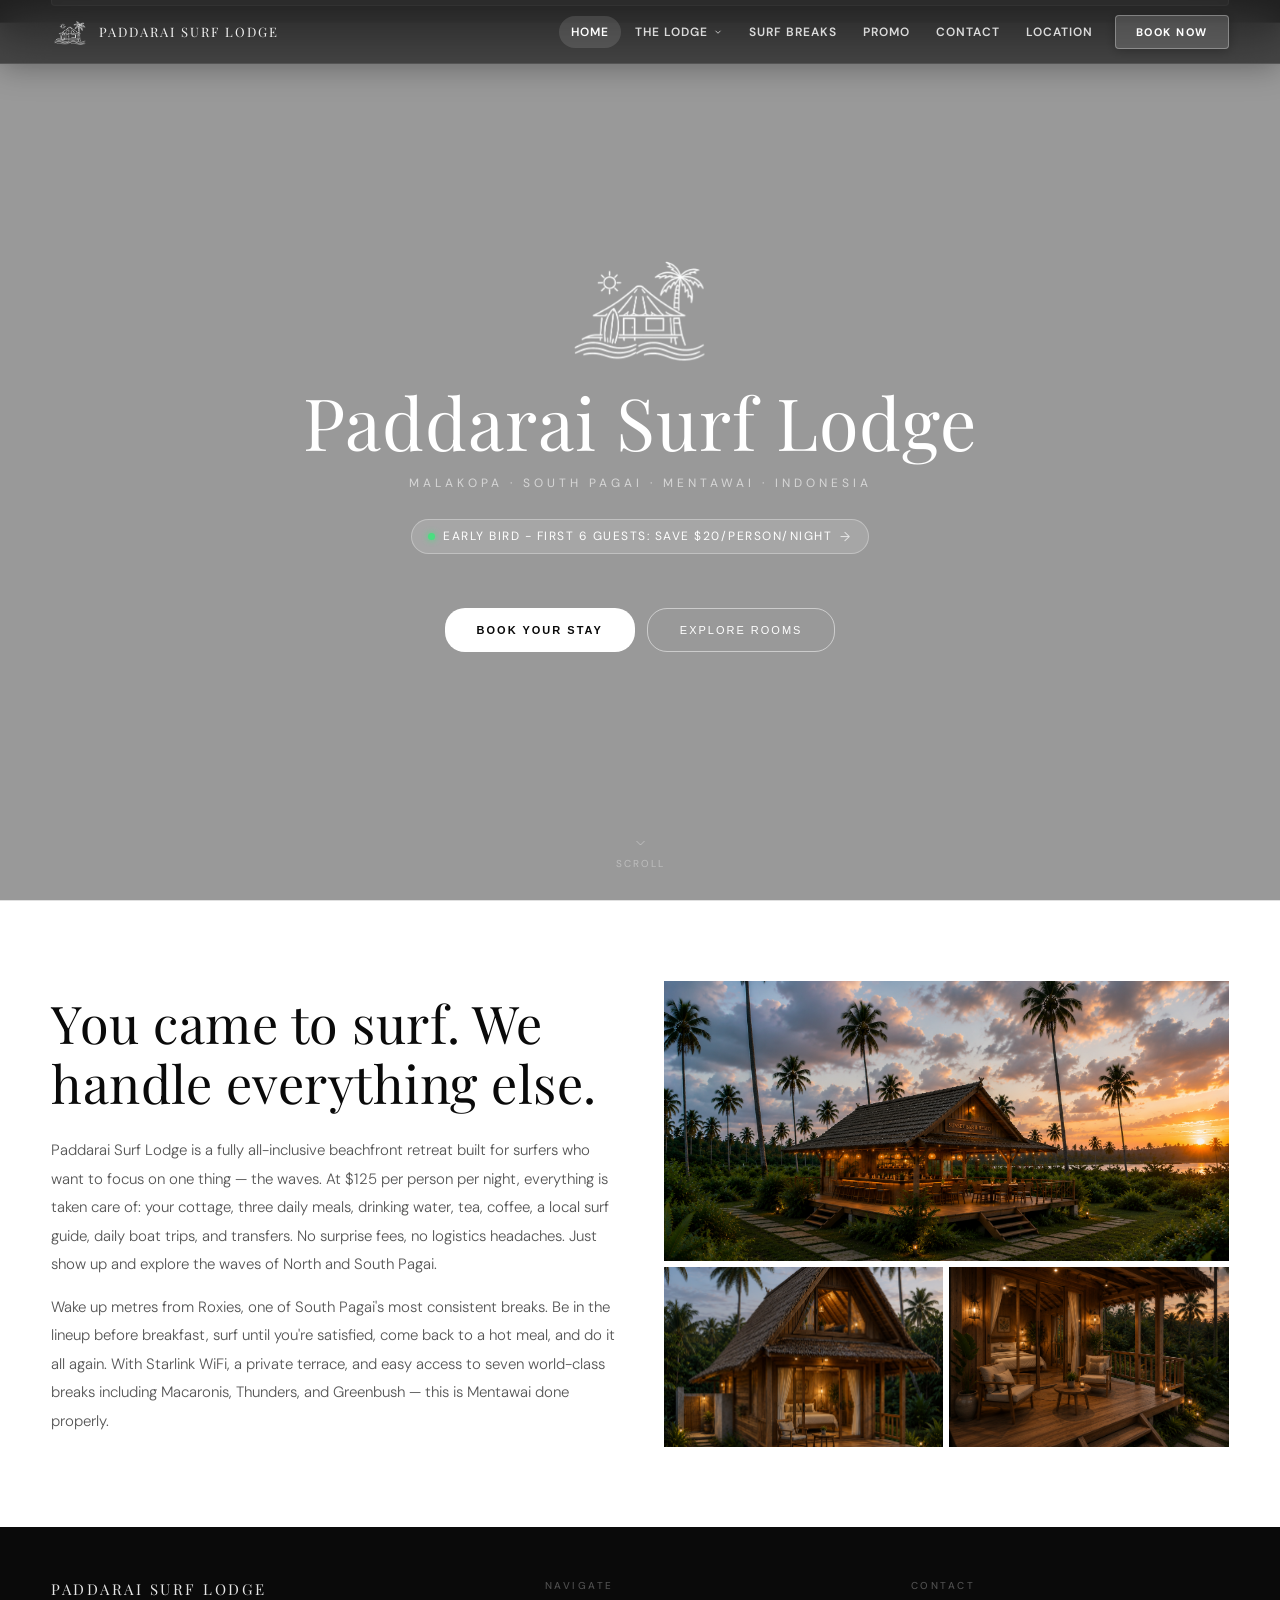
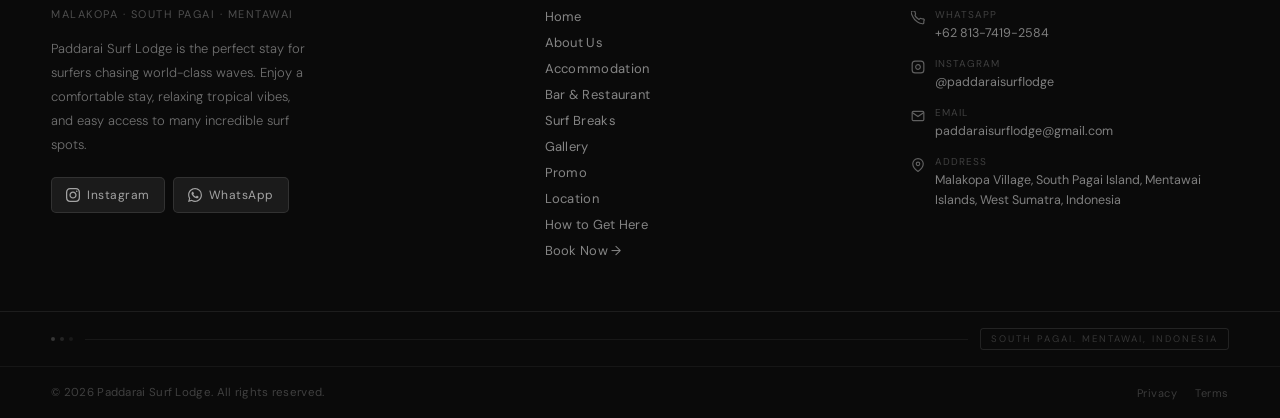
==== commit 7259f194: "Update index.html" ====
--- a/index.html
+++ b/index.html
@@ -195,7 +195,7 @@
     <div class="hero-sub">Malakopa · South Pagai · Mentawai · Indonesia</div>
     <div class="hero-early-bird" onclick="showPage('promo')">
       <span class="heb-dot"></span>
-      Early Bird - First 6 Guests: Save $20/night
+      Early Bird - First 6 Guests: Save $20/person/night
       <span class="heb-arrow">→</span>
     </div>
     <div class="hero-cta-wrap">
--- a/style.css
+++ b/style.css
@@ -1076,8 +1076,8 @@
 }
 .transport-card:hover { box-shadow: 0 12px 40px rgba(0,0,0,.10); transform: translateY(-3px); }
 
-.transport-img { position: relative; width: 100%; height: clamp(120px,22vw,280px); overflow: hidden; background: var(--light-gray); }
-.transport-img img { width: 100%; height: 100%; object-fit: cover; transition: transform .6s ease; display: block; }
+.transport-img { position: relative; width: 100%; height: clamp(120px,56vw,320px); overflow: hidden; background: var(--light-gray); }
+.transport-img img { width: 100%; height: 100%; object-fit: cover; object-position: center top; transition: transform .6s ease; display: block; }
 .transport-card:hover .transport-img img { transform: scale(1.05); }
 .transport-img-placeholder { width: 100%; height: 100%; display: flex; flex-direction: column; align-items: center; justify-content: center; background: var(--light-gray); gap: 12px; }
 .transport-img-placeholder svg { width: clamp(24px,5vw,36px); height: clamp(24px,5vw,36px); stroke: var(--mid-gray); }
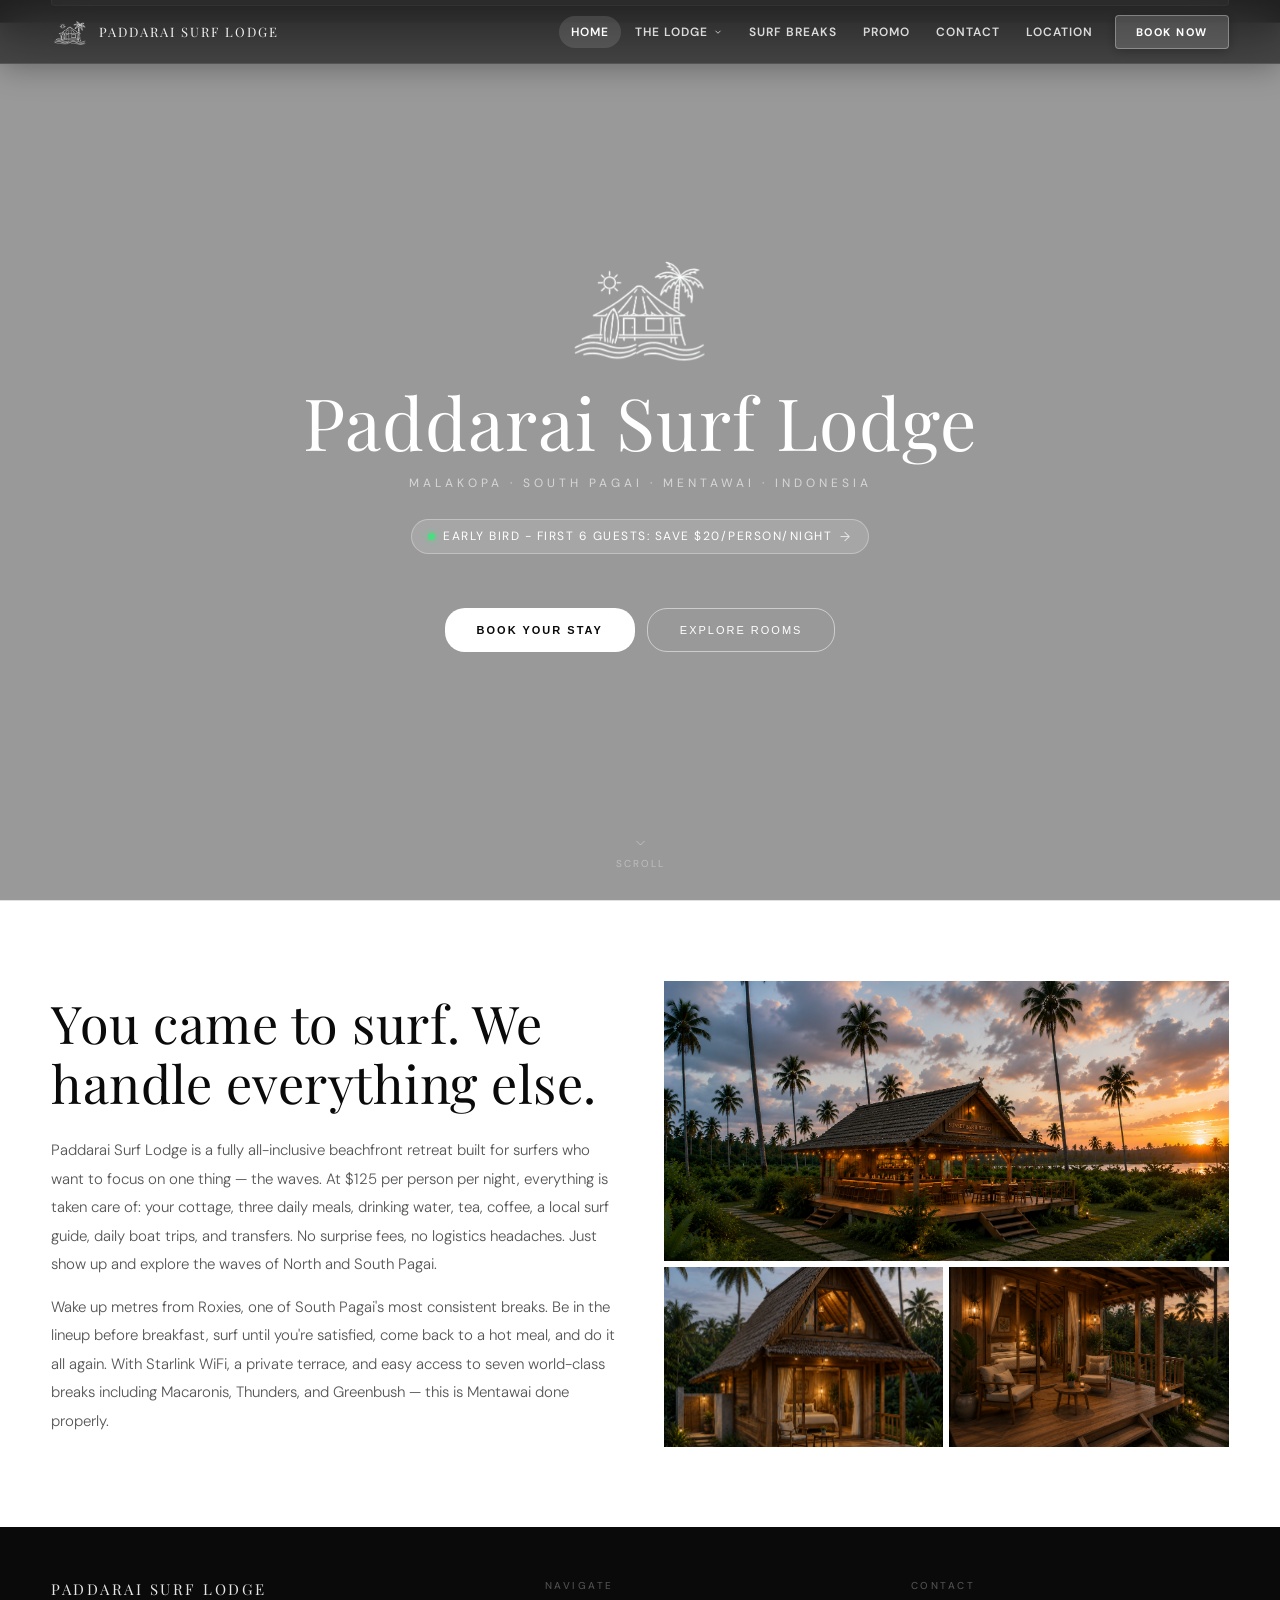
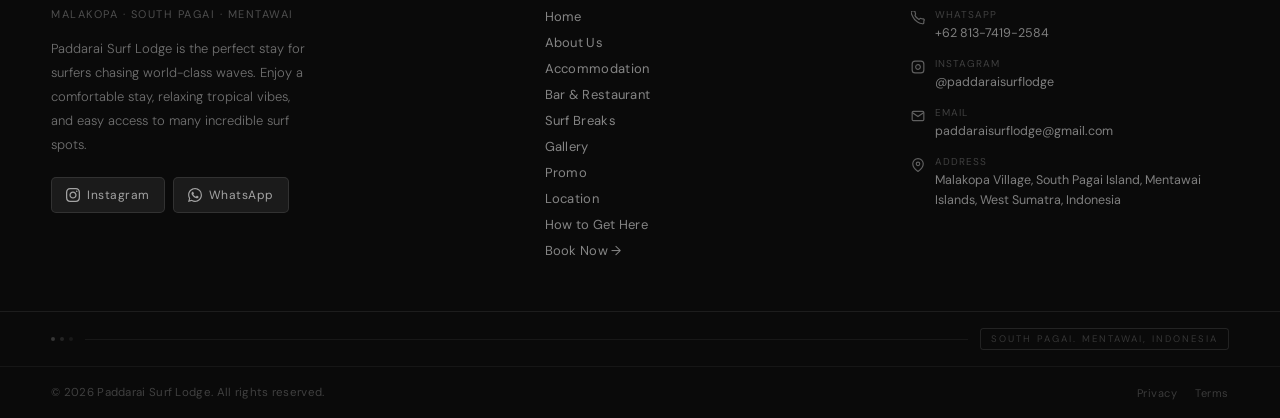
==== commit 9daeb239: "Update index.html" ====
--- a/index.html
+++ b/index.html
@@ -435,7 +435,7 @@
     <div class="ws-page-content">
       <div class="ws-intro scroll-anim">
         <h2>Surf Breaks Map</h2>
-        <img src="gambar/map 2.png" alt="Surf Breaks Map" class="ws-map-img">
+        <img src="gambar/surf breaks map.png" alt="Surf Breaks Map" class="ws-map-img">
         <p>Paddarai Surf Lodge is located right in the middle between the surf breaks of North and South Pagai, making surf trips to various waves easier and more convenient.</p>
       </div>
       <div class="ws-list">
@@ -639,7 +639,7 @@
     </div>
     
     <div class="location-map-img-wrap scroll-anim">
-      <img src="gambar/map 2.png" alt="Surf Breaks Map" class="ws-map-img">
+      <img src="gambar/our location.png" alt="Surf Breaks Map" class="ws-map-img">
     </div>
 
     <!-- HOW TO GET HERE -->
@@ -649,7 +649,7 @@
         <p>Reaching Paddarai Surf Lodge is part of the adventure. Follow these steps to get to our little corner of paradise in the Mentawai Islands.</p>
       </div>
       <div class="transport-grid">
-        <div class="transport-card">
+        <div class="transport-card scroll-anim">
           <div class="transport-img">
             <img src="gambar/pesawat.jpg" alt="Flight" loading="lazy" onerror="this.parentElement.innerHTML='<div class=\'transport-img-placeholder\'><svg viewBox=\'0 0 24 24\' fill=\'none\' stroke=\'currentColor\' stroke-width=\'1.5\'><path d=\'M22 2L11 13M22 2l-7 20-4-9-9-4 20-7z\'/></svg><span>Add photo here</span></div>'">
             <div class="transport-step">Step 01</div>
@@ -685,7 +685,7 @@
             </div>
           </div>
         </div>
-        <div class="transport-card">
+        <div class="transport-card scroll-anim">
           <div class="transport-img">
             <img src="gambar/Boat.png" alt="Road" loading="lazy" onerror="this.parentElement.innerHTML='<div class=\'transport-img-placeholder\'><svg viewBox=\'0 0 24 24\' fill=\'none\' stroke=\'currentColor\' stroke-width=\'1.5\'><rect x=\'1\' y=\'3\' width=\'15\' height=\'13\'/><path d=\'M16 8h4l3 6v3h-7V8z\'/></svg><span>Add photo here</span></div>'">
             <div class="transport-step">Step 03</div>
@@ -703,7 +703,7 @@
             </div>
           </div>
         </div>
-        <div class="transport-card">
+        <div class="transport-card scroll-anim">
           <div class="transport-img">
             <img src="gambar/Paddarai.png" alt="Arrive" loading="lazy" onerror="this.parentElement.innerHTML='<div class=\'transport-img-placeholder\'><svg viewBox=\'0 0 24 24\' fill=\'none\' stroke=\'currentColor\' stroke-width=\'1.5\'><path d=\'M3 9l9-7 9 7v11a2 2 0 01-2 2H5a2 2 0 01-2-2z\'/></svg><span>Add photo here</span></div>'">
             <div class="transport-step">Step 04</div>
--- a/style.css
+++ b/style.css
@@ -1826,6 +1826,11 @@
   .nav-book-btn { display: none; }
   .page-content { padding-top: 40px; }
   .mob-menu { top: 40px; max-height: calc(100dvh - 40px); }
+  .scroll-anim {
+    opacity: 1 !important;
+    transform: none !important;
+    transition: none !important;
+  }
 }
 
 /* Touch / no-hover devices */
@@ -1861,6 +1866,10 @@
     animation-iteration-count: 1 !important;
     transition-duration: .01ms !important;
   }
+   .scroll-anim {
+    opacity: 1 !important;
+    transform: none !important;
+  }
 }
 
 /* ─────────────────────────────────────────
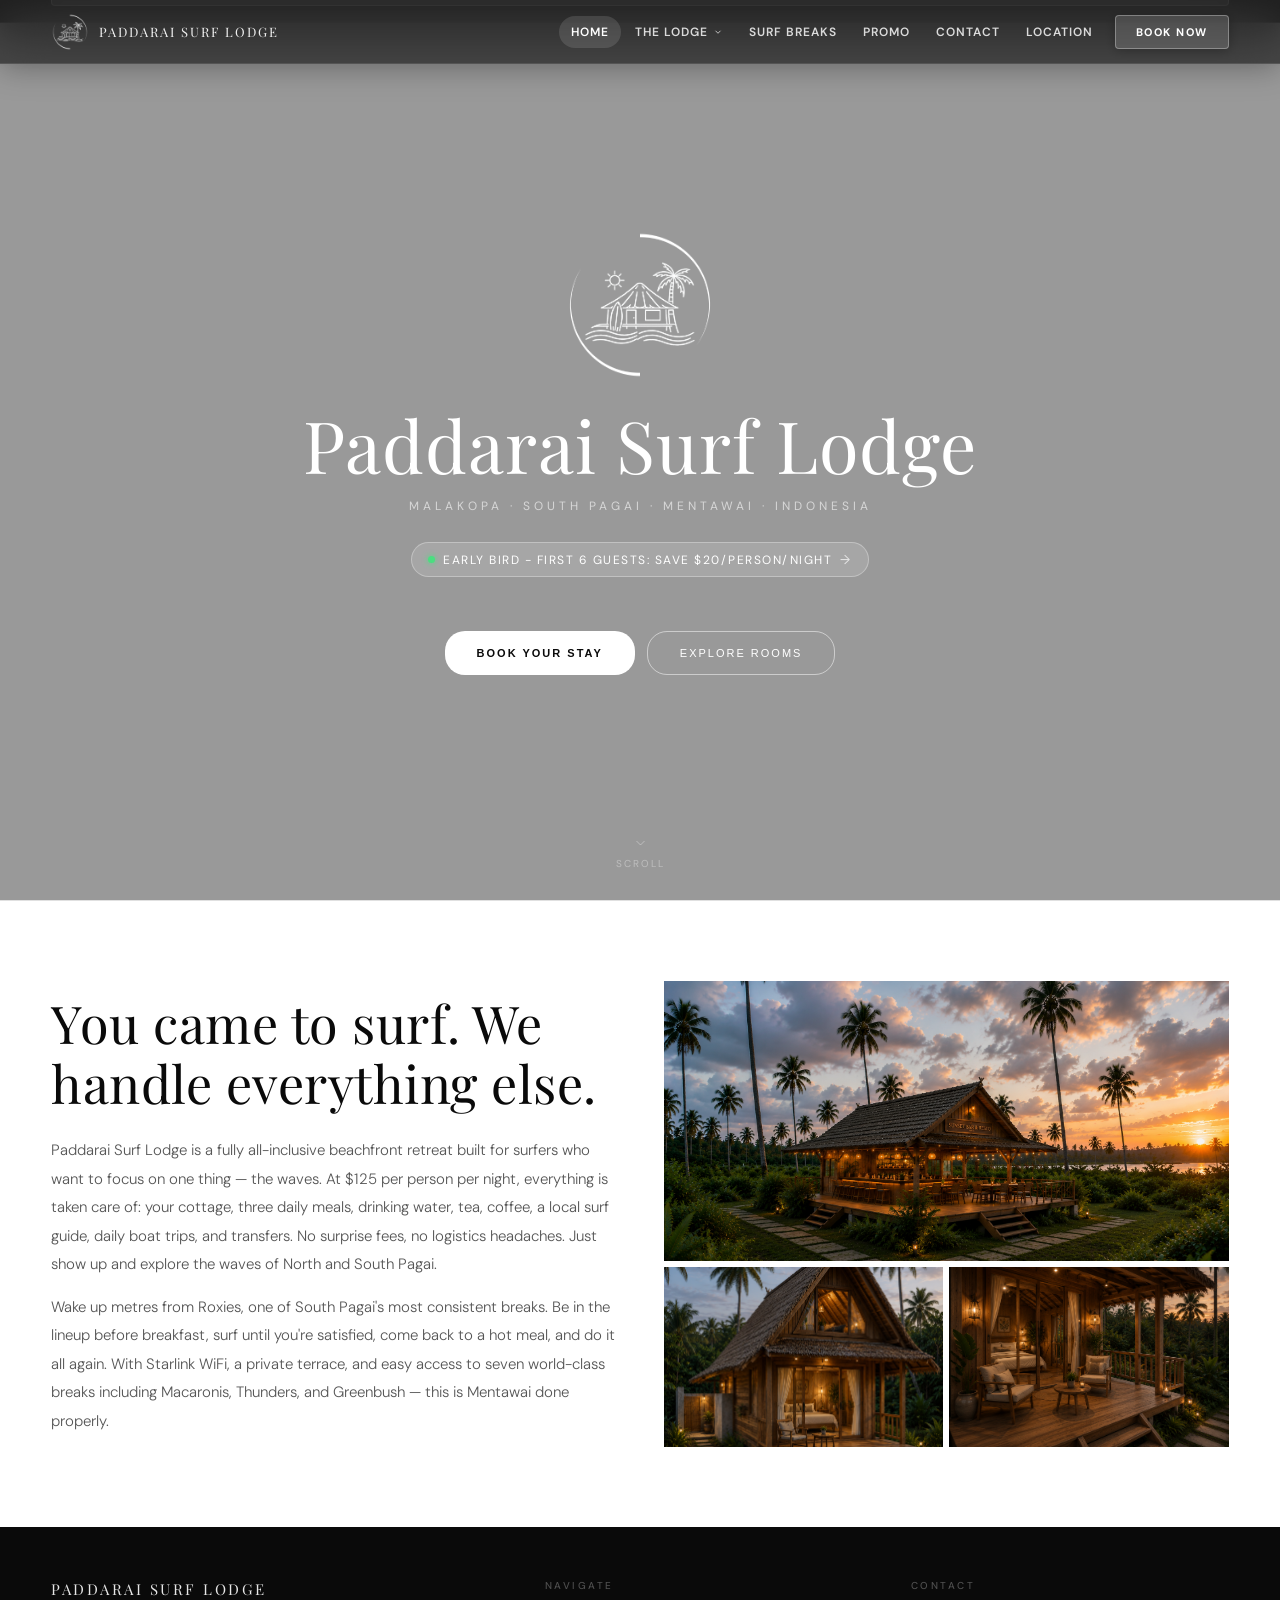
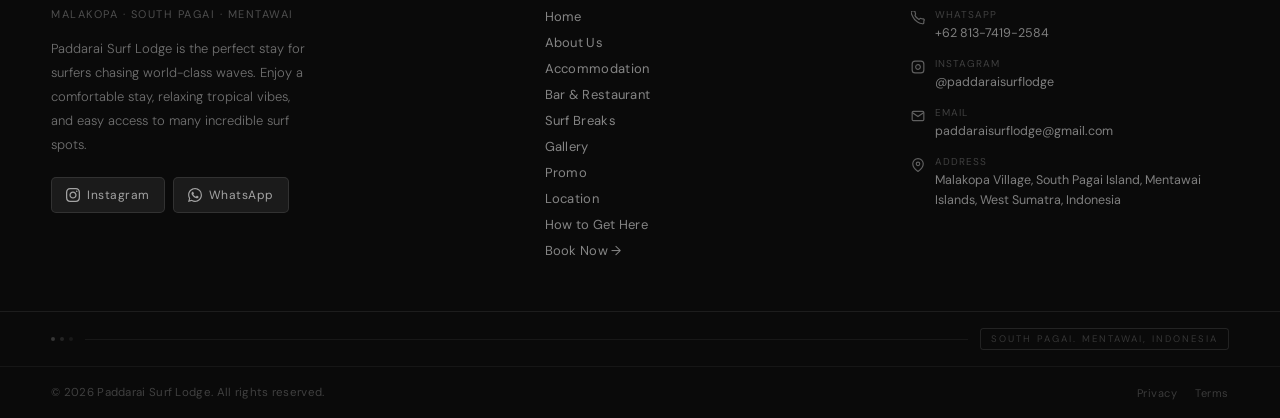
==== commit 02136382: "Update index.html" ====
--- a/index.html
+++ b/index.html
@@ -228,7 +228,7 @@
 <div class="page" id="page-about">
   <div class="page-content">
     <div class="page-hero">
-      <img class="bg" src="gambar/Paddarai.png" alt="">
+      <img class="bg" src="gambar/Paddarai.jpeg" alt="">
       <div class="page-hero-content">
         <div class="page-hero-eyebrow">Paddarai Surf Lodge</div>
         <h1>About Us</h1>
@@ -251,6 +251,8 @@
       <p class="about-sub-desc">Gomer Dwan is a local surf guide at Paddarai Surf Lodge with more than 10 years of surfing experience in the Mentawai Islands. He has also worked freelance as a surf guide for several surf camps around the Malakopa area. With his deep knowledge of the waves and local surf conditions, Gomer is always ready to help guests find the best waves based on the conditions and each surfer’s ability level. Friendly, experienced, and passionate about what he does, he is dedicated to making every trip more comfortable, enjoyable, and memorable.</p>
       <h3 class="about-sub-title">Our Boat Captain</h3>
       <p class="about-sub-desc">Juntei and Tono are two leading boat captains at Paddarai Surf Lodge. Both have more than 12 years of experience navigating the waters of the Mentawai Islands and have a deep understanding of sea conditions and weather patterns. As long-trusted captains by the people of Malakopa Village, they are known for their skill, calmness, and experience in handling various sea conditions, including when the weather is not favorable. With their deep local knowledge and extensive experience, they ensure that every trip is safe, comfortable, and smooth. When you are with Juntei and Tono, you can simply relax and enjoy the journey while they take you to the best surf spots and guide you throughout every trip.</p>
+      <h3 class="about-sub-title">And Other Crew</h3>
+      <p class="about-sub-desc">Behind every great surf trip is a team working quietly behind the scenes. Our crew also includes our dedicated housekeeping and support staff who ensure everything at the lodge runs smoothly every single day, from keeping your cottage clean and fresh to preparing the boat for the every session. Friendly, hardworking, and always ready to help, they are the backbone of Paddarai Surf Lodge. Though they may not be in the spotlight, their care and dedication are felt in every detail of your stay.</p>
     </div>
     <div id="footer-about"></div>
   </div>
@@ -262,7 +264,7 @@
 <div class="page" id="page-accommodation">
   <div class="page-content">
     <div class="page-hero">
-      <img class="bg" src="gambar/Paddarai.png" alt="">
+      <img class="bg" src="gambar/Paddarai.jpeg" alt="">
       <div class="page-hero-content">
         <div class="page-hero-eyebrow">Where You'll Stay</div>
         <h1>Accommodation</h1>
@@ -526,7 +528,7 @@
 <div class="page" id="page-promo">
   <div class="page-content">
     <div class="page-hero">
-      <img class="bg" src="gambar/Paddarai.png" alt="">
+      <img class="bg" src="gambar/Paddarai.jpeg" alt="">
       <div class="page-hero-content">
         <div class="page-hero-eyebrow">Limited Offer</div>
         <h1>Special Promo</h1>
@@ -574,7 +576,7 @@
 <div class="page" id="page-contact">
   <div class="page-content">
     <div class="page-hero">
-      <img class="bg" src="gambar/Paddarai.png" alt="">
+      <img class="bg" src="gambar/Paddarai.jpeg" alt="">
       <div class="page-hero-content">
         <div class="page-hero-eyebrow">Get In Touch</div>
         <h1>Contact Us</h1>
@@ -618,7 +620,7 @@
 <div class="page" id="page-location">
   <div class="page-content">
     <div class="page-hero">
-      <img class="bg" src="gambar/Paddarai.png" alt="">
+      <img class="bg" src="gambar/Paddarai.jpeg" alt="">
       <div class="page-hero-content">
         <div class="page-hero-eyebrow">Find Us</div>
         <h1>Location</h1>
--- a/style.css
+++ b/style.css
@@ -853,6 +853,15 @@
   border: 1px solid var(--mid-gray);
   border-radius: 4px;
   object-fit: contain;
+}
+.location-map-img-wrap {
+  padding: var(--space-lg) max(4%, env(safe-area-inset-left));
+  background: #fff;
+  border-top: 1px solid var(--mid-gray);
+}
+.location-map-img-wrap .ws-map-img {
+  margin-top: 0;
+  margin-bottom: 0;
 }
 .ws-list { display: flex; flex-direction: column; gap: clamp(24px,4vw,40px); }
 .ws-item { display: grid; grid-template-columns: 1.1fr 1fr; border: 1px solid var(--mid-gray); overflow: hidden; background: #fff; }
@@ -1817,7 +1826,7 @@
 }
 
 /* Extremely narrow */
-@media (max-width: 200px) {
+@media (min-width: 181px) and (max-width: 200px) {
   nav { height: 40px; padding: 0 8px; gap: 4px; }
   .logo-wrap img { width: 18px; }
   .logo-name { display: none; }
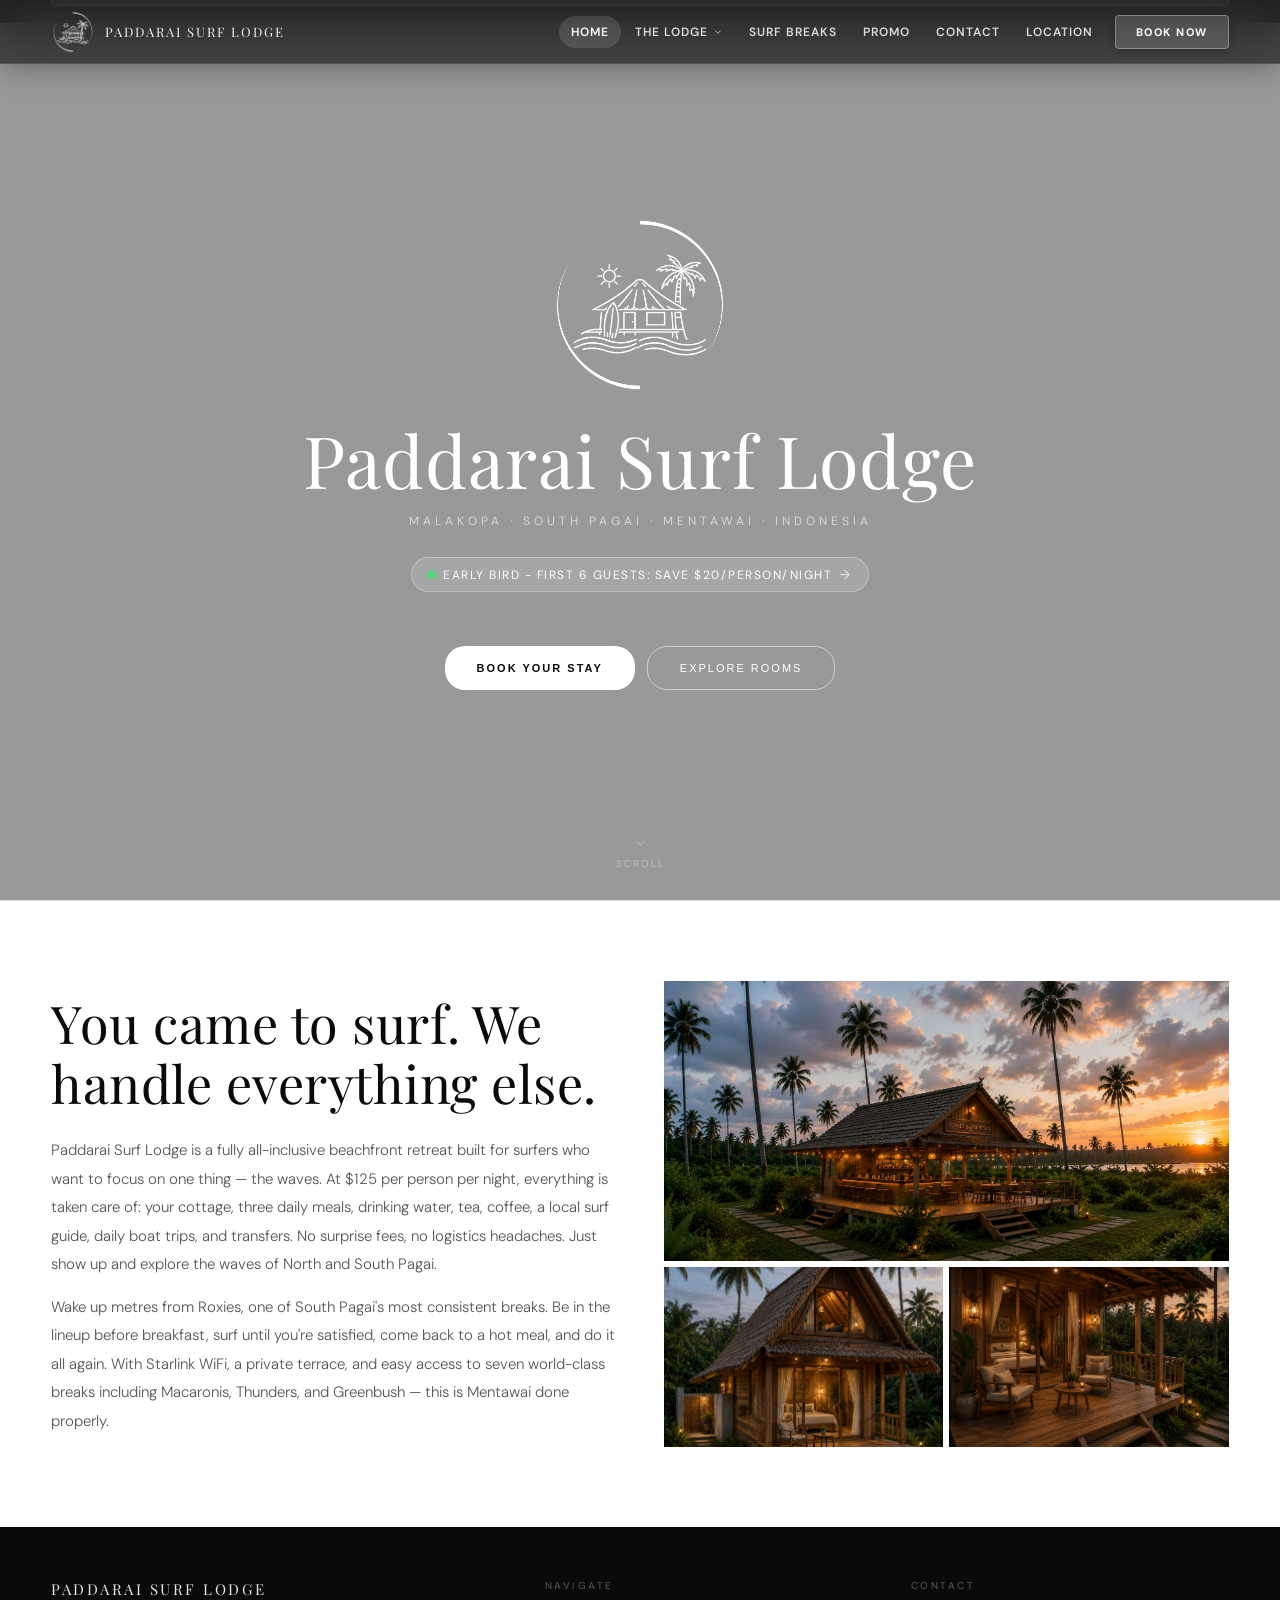
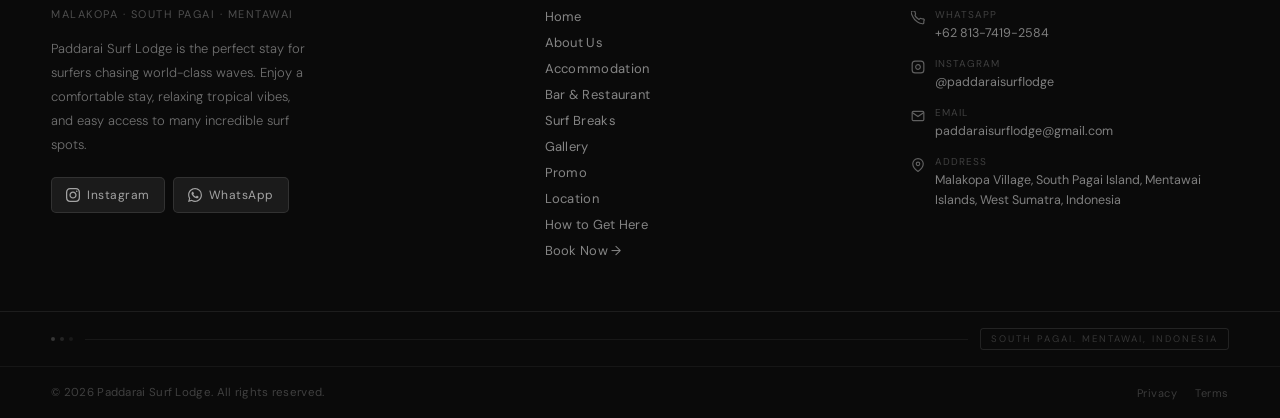
==== commit eb0d6ae8: "Add files via upload" ====
--- a/index.html
+++ b/index.html
@@ -987,4 +987,4 @@
 <script src="script.js"></script>
 
 </body>
-</html>
+</html>
--- a/style.css
+++ b/style.css
@@ -84,7 +84,7 @@
   min-width: 0;
 }
 .logo-wrap img {
-  width: clamp(22px, 4vw, 38px);
+  width: clamp(28px, 5vw, 44px);
   flex-shrink: 0;
 }
 .logo-name {
@@ -350,7 +350,7 @@
 #page-home .hero > *:not(.hero-bg-img) { position: relative; z-index: 2; }
 
 .hero-logo-img {
-  width: clamp(80px, 20vw, 160px);
+  width: clamp(100px, 24vw, 190px);
   opacity: 0;
   animation: fadeUp .9s ease .2s forwards;
 }
@@ -2057,4 +2057,4 @@
 
 .about-sub-desc {
   padding-left: 16px;
-}
+}
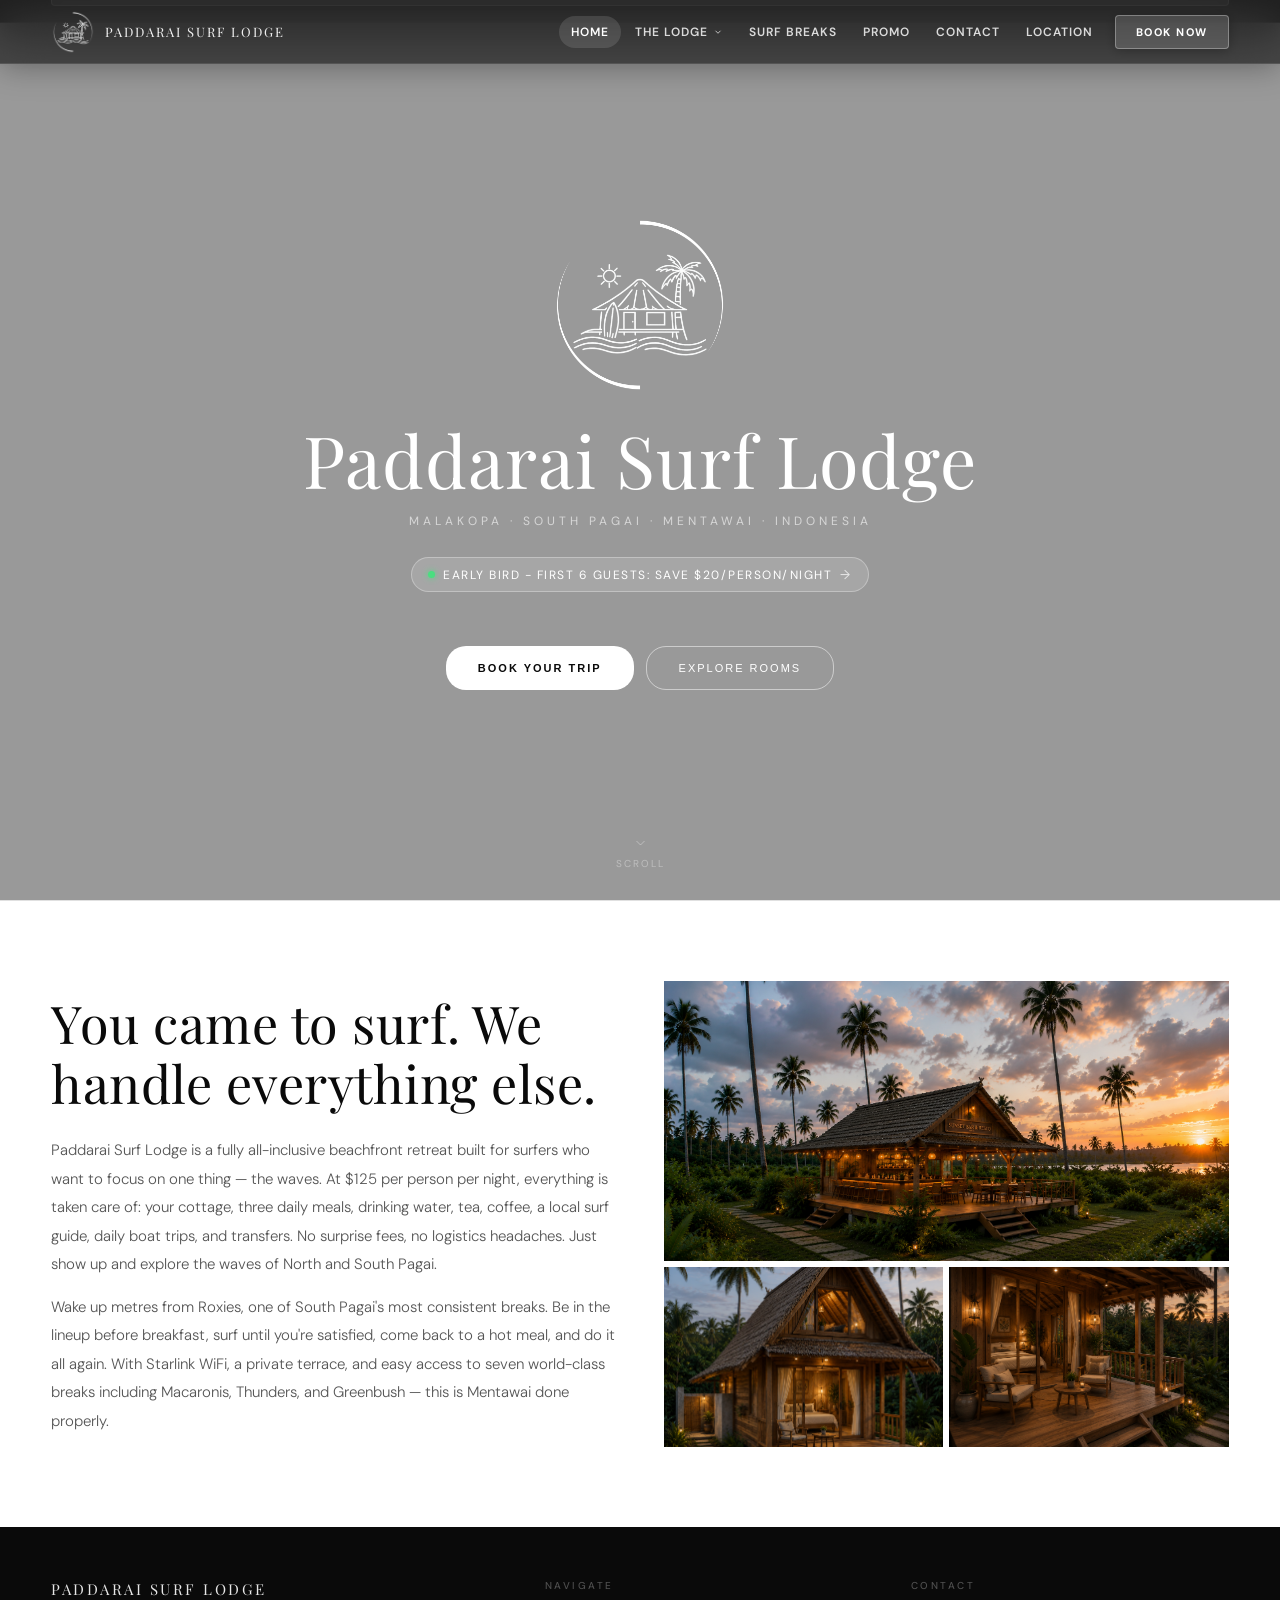
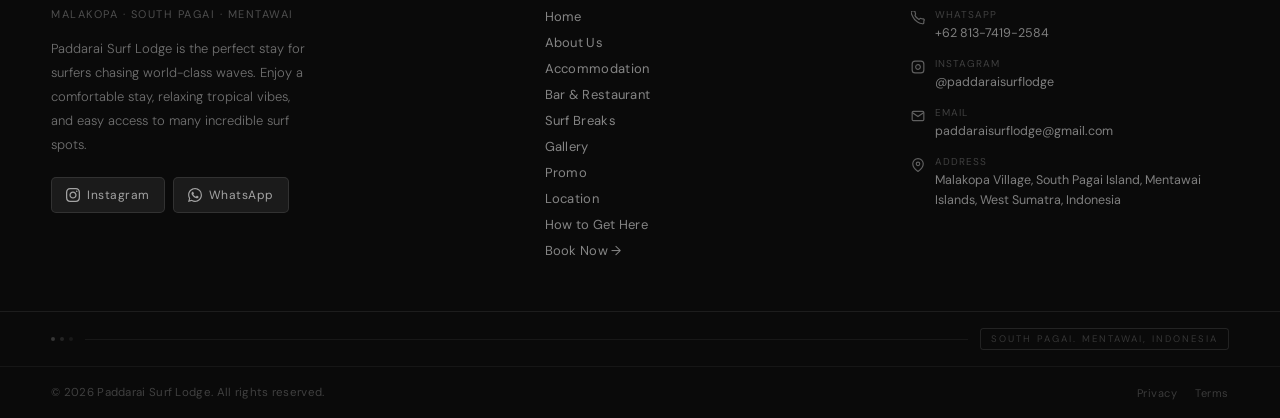
==== commit 03ebbeaf: "Update index.html" ====
--- a/index.html
+++ b/index.html
@@ -188,7 +188,7 @@
 <div class="page active" id="page-home">
   <div class="hero">
     <video class="hero-bg-img" autoplay muted loop playsinline>
-    <source src="gambar/video 3.mp4" type="video/mp4">
+    <source src="gambar/video 3.MP4" type="video/mp4">
   </video>
     <img src="gambar/Paddarai Surf Lodge logo design 2.png" class="hero-logo-img" alt="Logo">
     <div class="hero-tagline">Paddarai Surf Lodge</div>
@@ -199,7 +199,7 @@
       <span class="heb-arrow">→</span>
     </div>
     <div class="hero-cta-wrap">
-      <button class="btn-primary" onclick="showPage('booking')">Book Your Stay</button>
+      <button class="btn-primary" onclick="showPage('booking')">Book Your Trip</button>
       <button class="btn-outline" onclick="showPage('accommodation')">Explore Rooms</button>
     </div>
     <div class="scroll-hint" style="position:absolute;bottom:clamp(16px,4vw,30px);left:50%;transform:translateX(-50%);z-index:2;">
@@ -228,7 +228,7 @@
 <div class="page" id="page-about">
   <div class="page-content">
     <div class="page-hero">
-      <img class="bg" src="gambar/Paddarai.jpeg" alt="">
+      <img class="bg" src="gambar/Paddarai.PNG" alt="">
       <div class="page-hero-content">
         <div class="page-hero-eyebrow">Paddarai Surf Lodge</div>
         <h1>About Us</h1>
@@ -248,7 +248,7 @@
       <h3 class="about-sub-title">Our Chef</h3>
       <p class="about-sub-desc">Irvan Filsen is the owner of Paddarai Surf Lodge and also the in-house chef. He holds a Bachelor’s degree in Tourism and has experience working in kitchens and coffee shops across various restaurants and cafés in Yogyakarta. With that background and experience, he brings fresh, flavorful, and comforting meals for guests to enjoy after a full day of surfing.</p>
       <h3 class="about-sub-title">Our Guide</h3>
-      <p class="about-sub-desc">Gomer Dwan is a local surf guide at Paddarai Surf Lodge with more than 10 years of surfing experience in the Mentawai Islands. He has also worked freelance as a surf guide for several surf camps around the Malakopa area. With his deep knowledge of the waves and local surf conditions, Gomer is always ready to help guests find the best waves based on the conditions and each surfer’s ability level. Friendly, experienced, and passionate about what he does, he is dedicated to making every trip more comfortable, enjoyable, and memorable.</p>
+      <p class="about-sub-desc">Rekal Yabes is a local surf guide at Paddarai Surf Lodge with more than 10 years of surfing experience in the Mentawai Islands. He has also worked freelance as a surf guide for several surf camps and Resort around the mentawais area. With his deep knowledge of the waves and local surf conditions, Rekal is always ready to help guests find the best waves based on the conditions and each surfer’s ability level. Friendly, experienced, and passionate about what he does, he is dedicated to making every trip more comfortable, enjoyable, and memorable.</p>
       <h3 class="about-sub-title">Our Boat Captain</h3>
       <p class="about-sub-desc">Juntei and Tono are two leading boat captains at Paddarai Surf Lodge. Both have more than 12 years of experience navigating the waters of the Mentawai Islands and have a deep understanding of sea conditions and weather patterns. As long-trusted captains by the people of Malakopa Village, they are known for their skill, calmness, and experience in handling various sea conditions, including when the weather is not favorable. With their deep local knowledge and extensive experience, they ensure that every trip is safe, comfortable, and smooth. When you are with Juntei and Tono, you can simply relax and enjoy the journey while they take you to the best surf spots and guide you throughout every trip.</p>
       <h3 class="about-sub-title">And Other Crew</h3>
@@ -264,7 +264,7 @@
 <div class="page" id="page-accommodation">
   <div class="page-content">
     <div class="page-hero">
-      <img class="bg" src="gambar/Paddarai.jpeg" alt="">
+      <img class="bg" src="gambar/Paddarai.PNG" alt="">
       <div class="page-hero-content">
         <div class="page-hero-eyebrow">Where You'll Stay</div>
         <h1>Accommodation</h1>
@@ -340,7 +340,7 @@
       </div>
 
       <!-- ROOM 2 -->
-      <div class="room-card scroll-anim" style="margin-bottom:0;">
+      <div class="room-card scroll-anim">
         <div class="room-img-wrap">
           <div class="room-slider" id="slider-r2">
             <div class="room-slider-track" id="track-r2">
@@ -395,6 +395,63 @@
           <button class="btn-book" onclick="showPage('booking')">Book Now</button>
         </div>
       </div>
+
+      <!-- ROOM 3 -->
+      <div class="room-card scroll-anim" style="margin-bottom:0;">
+        <div class="room-img-wrap">
+          <div class="room-slider" id="slider-r3">
+            <div class="room-slider-track" id="track-r3">
+              <img src="gambar/type 1 &2.png" alt="Room 3 - View 1" loading="lazy">
+              <img src="gambar/room 1.jpeg" alt="Room 3 - View 2" loading="lazy">
+              <img src="gambar/Attic Lounge.png" alt="Room 3 - View 3" loading="lazy">
+              <img src="gambar/Terace.png" alt="Room 3 - View 4" loading="lazy">
+              <img src="gambar/toilet.png" alt="Room 3 - View 5" loading="lazy">
+            </div>
+            <button class="slider-btn prev" onclick="slideRoom('r3',-1)" aria-label="Previous">
+              <svg viewBox="0 0 24 24"><polyline points="15 18 9 12 15 6"/></svg>
+            </button>
+            <button class="slider-btn next" onclick="slideRoom('r3',1)" aria-label="Next">
+              <svg viewBox="0 0 24 24"><polyline points="9 18 15 12 9 6"/></svg>
+            </button>
+            <div class="slider-dots" id="dots-r3">
+              <button class="slider-dot active" onclick="goToSlide('r3',0)"></button>
+              <button class="slider-dot" onclick="goToSlide('r3',1)"></button>
+              <button class="slider-dot" onclick="goToSlide('r3',2)"></button>
+              <button class="slider-dot" onclick="goToSlide('r3',3)"></button>
+              <button class="slider-dot" onclick="goToSlide('r3',4)"></button>
+            </div>
+          </div>
+        </div>
+        <div class="room-body">
+          <div class="room-num">All-Inclusive Type 03</div>
+          <h3>Big Groups</h3>
+          <div class="room-price">From <span>$125</span> per person / night</div>
+          <p class="room-desc">Type 3 cottage is designed for bigger groups of surf buddies who want to stay together in one space. This option is fixed for exactly 6 guests.</p>
+          <div class="room-specs">
+            <div class="room-spec"><div class="sv">$125</div><div class="sk">Per Person / Night</div></div>
+            <div class="room-spec"><div class="sv">6</div><div class="sk">Guests</div></div>
+            <div class="room-spec"><div class="sv">Multi-Bed</div><div class="sk">Bed Config</div></div>
+          </div>
+          <div class="fac-grid">
+            <div class="fac-item"><div class="fac-icon"><svg viewBox="0 0 24 24" fill="none" stroke="currentColor" stroke-width="1.8"><path d="M3 9l9-7 9 7v11a2 2 0 01-2 2H5a2 2 0 01-2-2z"/></svg></div><div><div class="fac-name">Private Cottage</div><div class="fac-detail">Your own space</div></div></div>
+            <div class="fac-item"><div class="fac-icon"><svg viewBox="0 0 24 24" fill="none" stroke="currentColor" stroke-width="1.8"><path d="M8.111 16.404a5.5 5.5 0 017.778 0M12 20h.01M3.36 11.36a11 11 0 0117.28 0M6.75 13.91a7 7 0 0110.5 0"/></svg></div><div><div class="fac-name">Starlink WiFi</div><div class="fac-detail">High-speed satellite</div></div></div>
+            <div class="fac-item"><div class="fac-icon"><svg viewBox="0 0 24 24" fill="none" stroke="currentColor" stroke-width="1.8"><path d="M4 15s1-1 4-1 5 2 8 2 4-1 4-1V3s-1 1-4 1-5-2-8-2-4 1-4 1z"/><line x1="4" y1="22" x2="4" y2="15"/></svg></div><div><div class="fac-name">Ocean View</div><div class="fac-detail">Wake up to the sea</div></div></div>
+            <div class="fac-item"><div class="fac-icon"><svg viewBox="0 0 24 24" fill="none" stroke="currentColor" stroke-width="1.8"><path d="M9.59 4.59A2 2 0 1111 8H2m10.59 11.41A2 2 0 1014 16H2m15.73-8.27A2.5 2.5 0 1119.5 12H2"/></svg></div><div><div class="fac-name">Fan</div><div class="fac-detail">electric fan</div></div></div>
+            <div class="fac-item"><div class="fac-icon"><svg viewBox="0 0 24 24" fill="none" stroke="currentColor" stroke-width="1.8"><path d="M3 9l9-7 9 7v11a2 2 0 01-2 2H5a2 2 0 01-2-2z"/><polyline points="9 22 9 12 15 12 15 22"/></svg></div><div><div class="fac-name">Terrace</div><div class="fac-detail">Private outdoor space</div></div></div>
+            <div class="fac-item"><div class="fac-icon"><svg viewBox="0 0 24 24" fill="none" stroke="currentColor" stroke-width="1.8"><path d="M3 9l9-7 9 7v11a2 2 0 01-2 2H5a2 2 0 01-2-2z"/><path d="M9 22V12h6v10"/><rect x="8" y="6" width="8" height="4" rx="1"/></svg></div><div><div class="fac-name">Attic Lounge</div><div class="fac-detail">Your own private retreat</div></div></div>
+            <div class="fac-item"><div class="fac-icon"><svg viewBox="0 0 24 24" fill="none" stroke="currentColor" stroke-width="1.8"><path d="M22 12h-4l-3 9L9 3l-3 9H2"/></svg></div><div><div class="fac-name">Surfboard Rack</div><div class="fac-detail">Secure board storage</div></div></div>
+            <div class="fac-item"><div class="fac-icon"><svg viewBox="0 0 24 24" fill="none" stroke="currentColor" stroke-width="1.8"><path d="M20 9v11a2 2 0 01-2 2H6a2 2 0 01-2-2V9"/><path d="M9 22V12h6v10"/><path d="M2 10.6L12 2l10 8.6"/></svg></div><div><div class="fac-name">Bathroom</div><div class="fac-detail">clean &amp; maintained</div></div></div>
+            <div class="fac-item"><div class="fac-icon"><svg viewBox="0 0 24 24" fill="none" stroke="currentColor" stroke-width="1.8"><rect x="4" y="2" width="16" height="20" rx="2"/><line x1="8" y1="6" x2="16" y2="6"/><line x1="8" y1="10" x2="16" y2="10"/><line x1="8" y1="14" x2="12" y2="14"/></svg></div><div><div class="fac-name">Closet / Wardrobe</div><div class="fac-detail">Storage space</div></div></div>
+            <div class="fac-item"><div class="fac-icon"><svg viewBox="0 0 24 24" fill="none" stroke="currentColor" stroke-width="1.8"><path d="M3 2v7c0 1.1.9 2 2 2h4a2 2 0 002-2V2"/><path d="M7 2v20"/><path d="M21 15V2a5 5 0 00-5 5v6h3.5"/><path d="M16 22v-7"/></svg></div><div><div class="fac-name">Breakfast, Lunch &amp; Dinner</div><div class="fac-detail">All meals included</div></div></div>
+            <div class="fac-item"><div class="fac-icon"><svg viewBox="0 0 24 24" fill="none" stroke="currentColor" stroke-width="1.8"><path d="M18 8h1a4 4 0 010 8h-1M2 8h16v9a4 4 0 01-4 4H6a4 4 0 01-4-4V8z"/><line x1="6" y1="1" x2="6" y2="4"/><line x1="10" y1="1" x2="10" y2="4"/><line x1="14" y1="1" x2="14" y2="4"/></svg></div><div><div class="fac-name">Drinks Included</div><div class="fac-detail">Water, tea, coffee &amp; coconut</div></div></div>
+            <div class="fac-item"><div class="fac-icon"><svg viewBox="0 0 24 24" fill="none" stroke="currentColor" stroke-width="1.8"><path d="M2 20h20M5 20l-2-6h18l-2 6M6 14V9h12v5M12 3v6M9 9h6"/></svg></div><div><div class="fac-name">Transfer Included</div><div class="fac-detail">Lodge ↔ Sikakap</div></div></div>
+            <div class="fac-item"><div class="fac-icon"><svg viewBox="0 0 24 24" fill="none" stroke="currentColor" stroke-width="1.8"><path d="M2 20h20M5 20l-2-6h18l-2 6M6 14V9h12v5M12 3v6M9 9h6"/></svg></div><div><div class="fac-name">2 Daily Boat Trip</div><div class="fac-detail">Morning and afternoon session</div></div></div>
+            <div class="fac-item"><div class="fac-icon"><svg viewBox="0 0 24 24" fill="none" stroke="currentColor" stroke-width="1.8"><path d="M17 21v-2a4 4 0 00-4-4H5a4 4 0 00-4 4v2"/><circle cx="9" cy="7" r="4"/><path d="M23 21v-2a4 4 0 00-3-3.87"/><path d="M16 3.13a4 4 0 010 7.75"/></svg></div><div><div class="fac-name">Guide Included</div><div class="fac-detail">Local surf guide</div></div></div>
+            <div class="fac-item"><div class="fac-icon"><svg viewBox="0 0 24 24" fill="none" stroke="currentColor" stroke-width="1.8"><path d="M3 6h18M3 12h18M3 18h12"/><path d="M16 16l2 2 4-4"/></svg></div><div><div class="fac-name">Daily Housekeeping</div><div class="fac-detail">Room cleaned every day</div></div></div>
+          </div>
+          <button class="btn-book" onclick="showPage('booking')">Book Now</button>
+        </div>
+      </div>
     </div>
 
     <!-- OUR BOAT -->
@@ -528,7 +585,7 @@
 <div class="page" id="page-promo">
   <div class="page-content">
     <div class="page-hero">
-      <img class="bg" src="gambar/Paddarai.jpeg" alt="">
+      <img class="bg" src="gambar/Paddarai.PNG" alt="">
       <div class="page-hero-content">
         <div class="page-hero-eyebrow">Limited Offer</div>
         <h1>Special Promo</h1>
@@ -576,7 +633,7 @@
 <div class="page" id="page-contact">
   <div class="page-content">
     <div class="page-hero">
-      <img class="bg" src="gambar/Paddarai.jpeg" alt="">
+      <img class="bg" src="gambar/Paddarai.PNG" alt="">
       <div class="page-hero-content">
         <div class="page-hero-eyebrow">Get In Touch</div>
         <h1>Contact Us</h1>
@@ -620,7 +677,7 @@
 <div class="page" id="page-location">
   <div class="page-content">
     <div class="page-hero">
-      <img class="bg" src="gambar/Paddarai.jpeg" alt="">
+      <img class="bg" src="gambar/Paddarai.PNG" alt="">
       <div class="page-hero-content">
         <div class="page-hero-eyebrow">Find Us</div>
         <h1>Location</h1>
@@ -707,7 +764,7 @@
         </div>
         <div class="transport-card scroll-anim">
           <div class="transport-img">
-            <img src="gambar/Paddarai.png" alt="Arrive" loading="lazy" onerror="this.parentElement.innerHTML='<div class=\'transport-img-placeholder\'><svg viewBox=\'0 0 24 24\' fill=\'none\' stroke=\'currentColor\' stroke-width=\'1.5\'><path d=\'M3 9l9-7 9 7v11a2 2 0 01-2 2H5a2 2 0 01-2-2z\'/></svg><span>Add photo here</span></div>'">
+            <img src="gambar/Paddarai.PNG" alt="Arrive" loading="lazy" onerror="this.parentElement.innerHTML='<div class=\'transport-img-placeholder\'><svg viewBox=\'0 0 24 24\' fill=\'none\' stroke=\'currentColor\' stroke-width=\'1.5\'><path d=\'M3 9l9-7 9 7v11a2 2 0 01-2 2H5a2 2 0 01-2-2z\'/></svg><span>Add photo here</span></div>'">
             <div class="transport-step">Step 04</div>
           </div>
           <div class="transport-body">
@@ -788,6 +845,17 @@
                   <button onclick="event.stopPropagation();viewRoomFromBooking('r2')" class="view-room-link">View Cottage →</button>
                 </div>
               </div>
+              <div class="room-option" onclick="selectRoom(this,125,'Cottage 3','Per person / night',6,6)">
+                <div class="opt-dot"></div>
+                <div class="room-info">
+                  <div class="opt-name">Type 3 Cottage - All-inclusive</div>
+                  <div class="opt-sub">Per person / night · Fixed 6 guests</div>
+                </div>
+                <div style="display:flex;flex-direction:column;align-items:flex-end;gap:2px;flex-shrink:0;">
+                  <div class="room-price">$125</div>
+                  <button onclick="event.stopPropagation();viewRoomFromBooking('r3')" class="view-room-link">View Cottage →</button>
+                </div>
+              </div>
             </div>
           </div>
 
@@ -949,6 +1017,7 @@
         <div class="bar-chart" id="room-bar-chart">
           <div class="bar-row"><span class="bar-label">Cottage 1</span><div class="bar-track"><div class="bar-fill" id="bar-r1" style="width:0%"><span></span></div></div></div>
           <div class="bar-row"><span class="bar-label">Cottage 2</span><div class="bar-track"><div class="bar-fill" id="bar-r2" style="width:0%"><span></span></div></div></div>
+          <div class="bar-row"><span class="bar-label">Cottage 3</span><div class="bar-track"><div class="bar-fill" id="bar-r3" style="width:0%"><span></span></div></div></div>
         </div>
       </div>
       <div class="admin-section-title">All Bookings</div>
@@ -987,4 +1056,4 @@
 <script src="script.js"></script>
 
 </body>
-</html>+</html>
